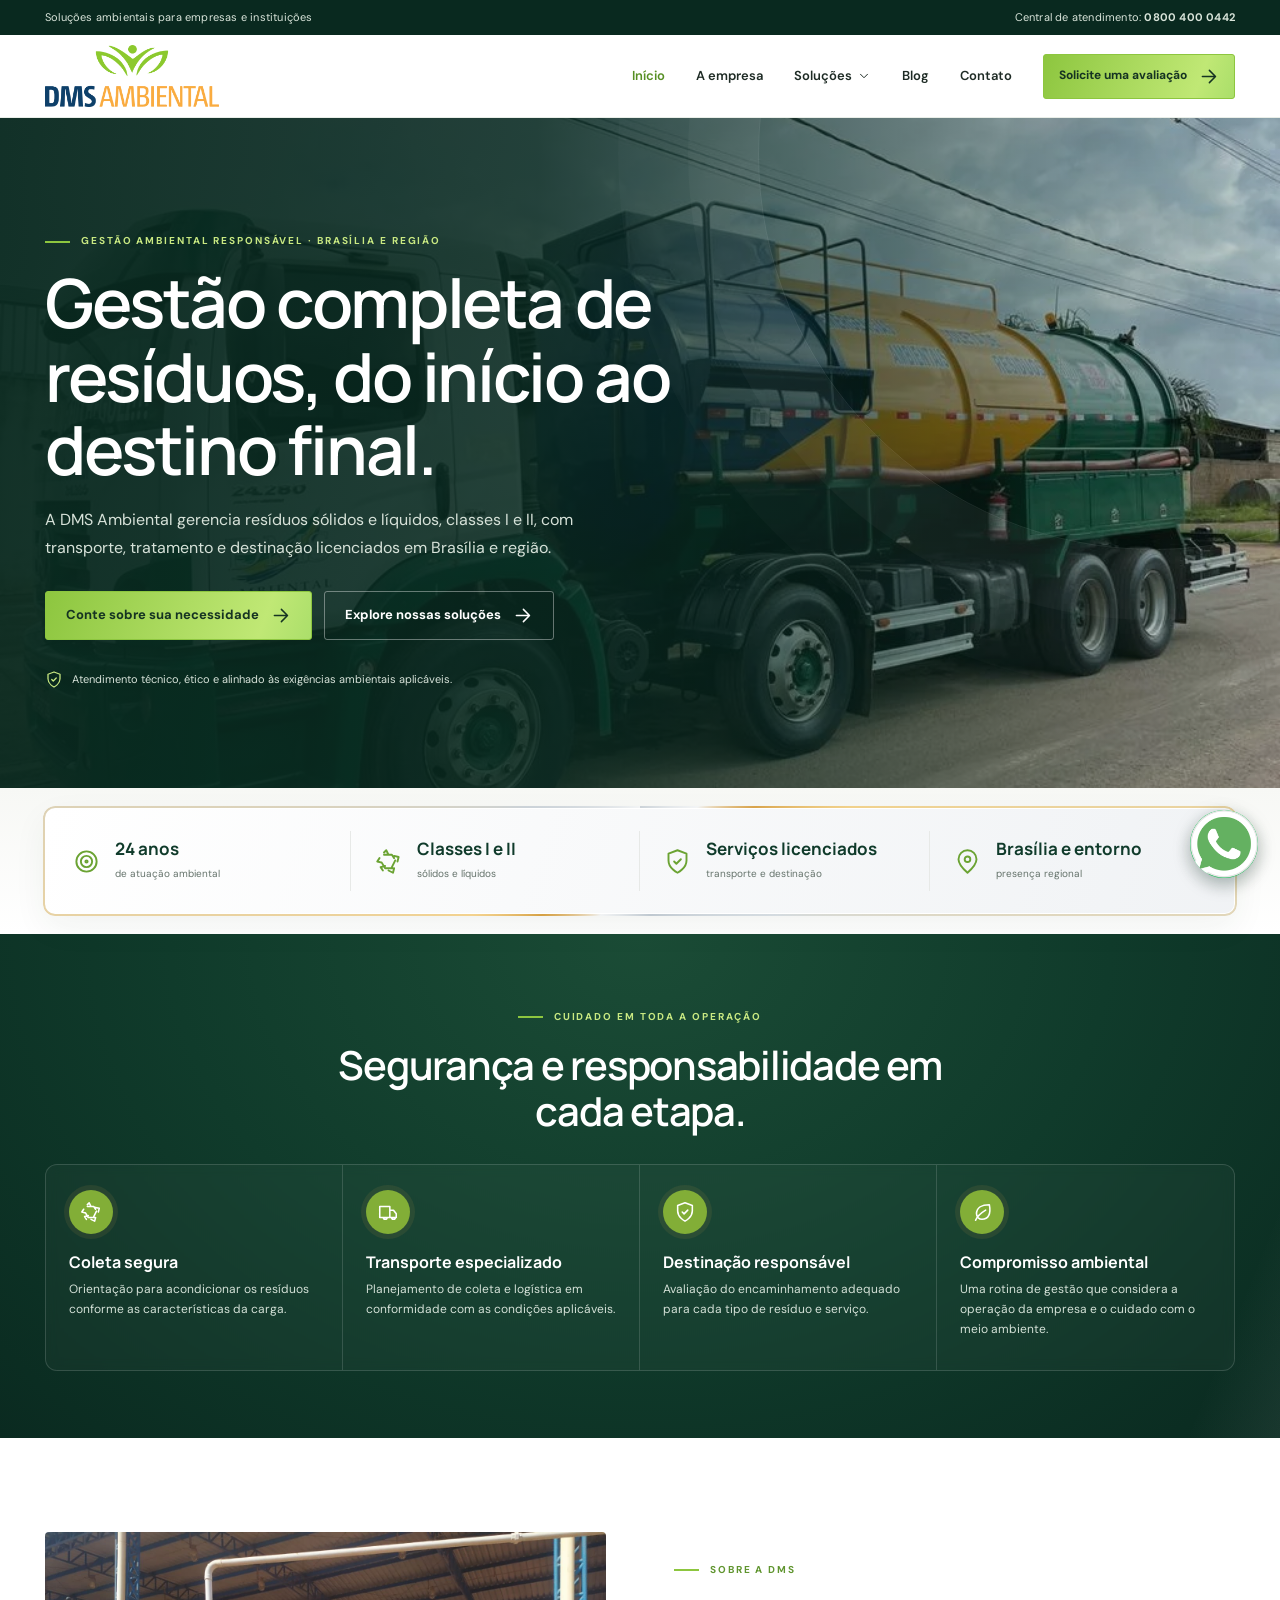
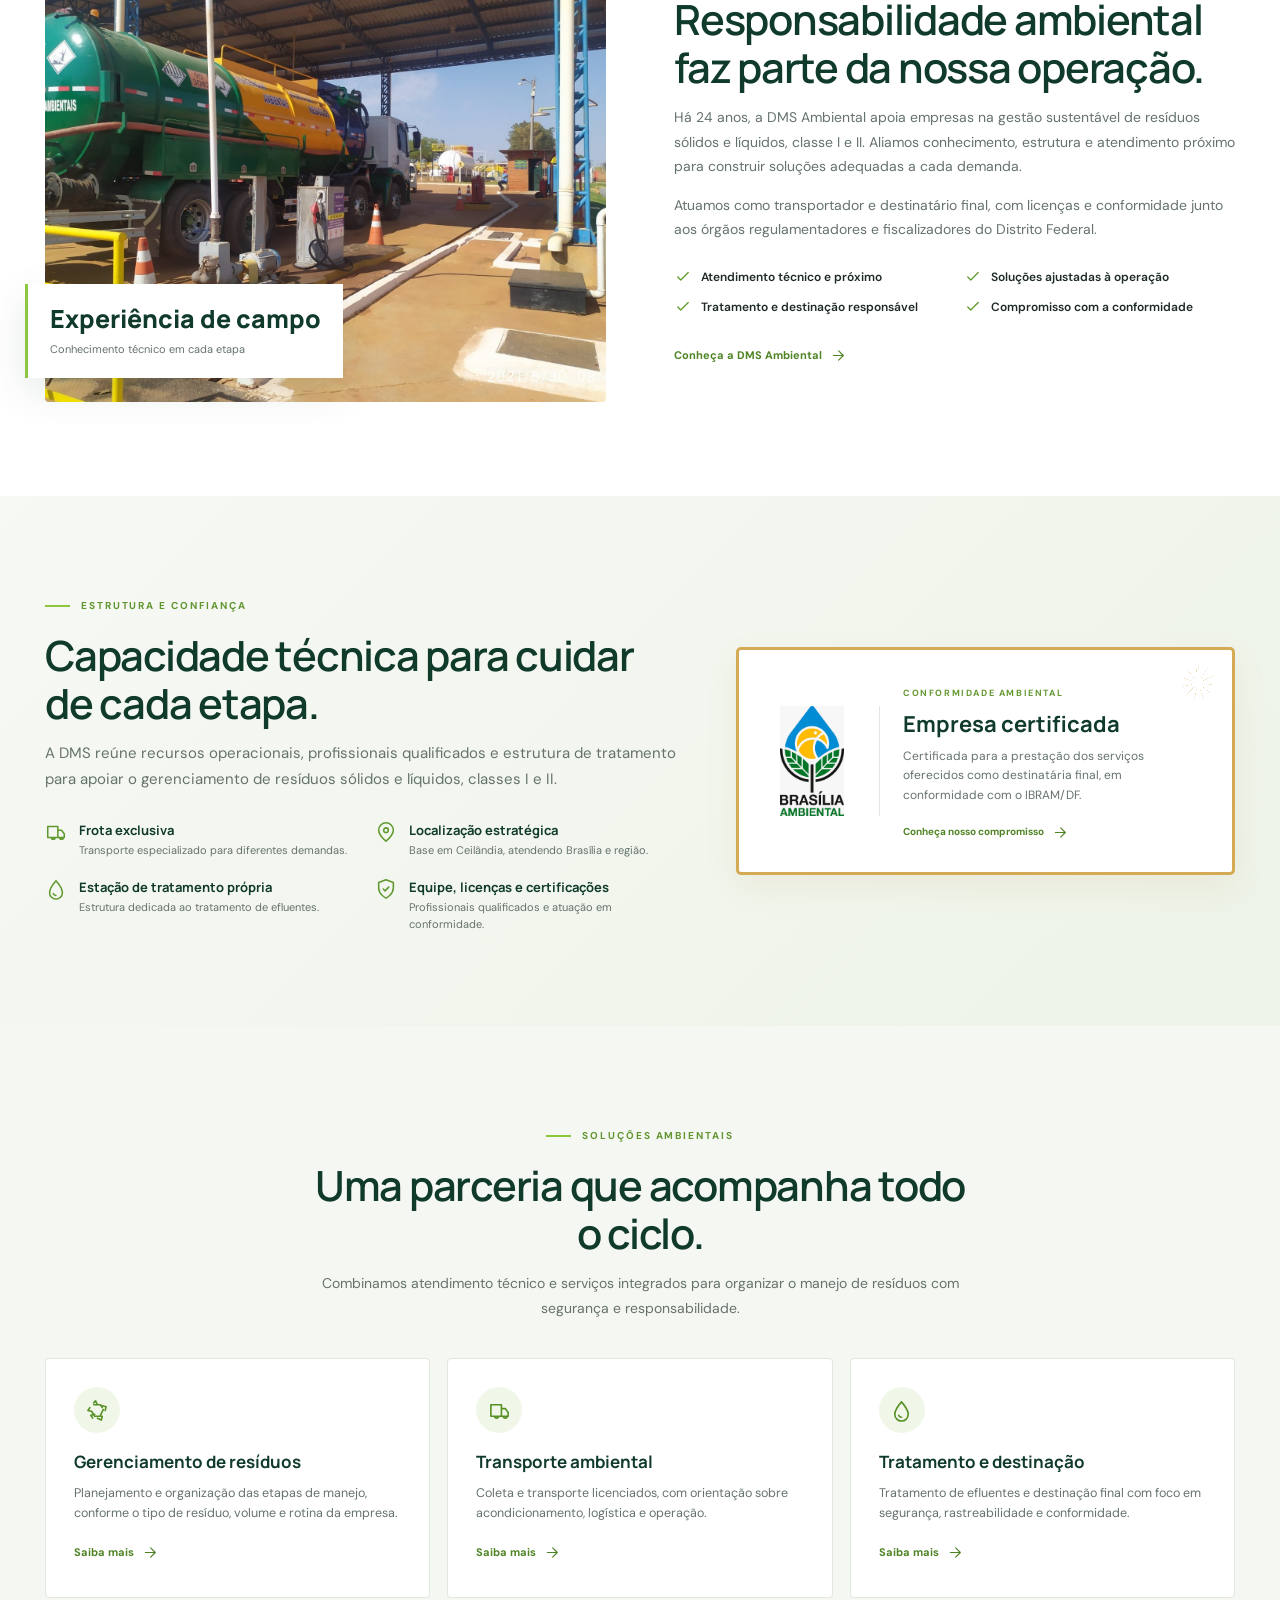
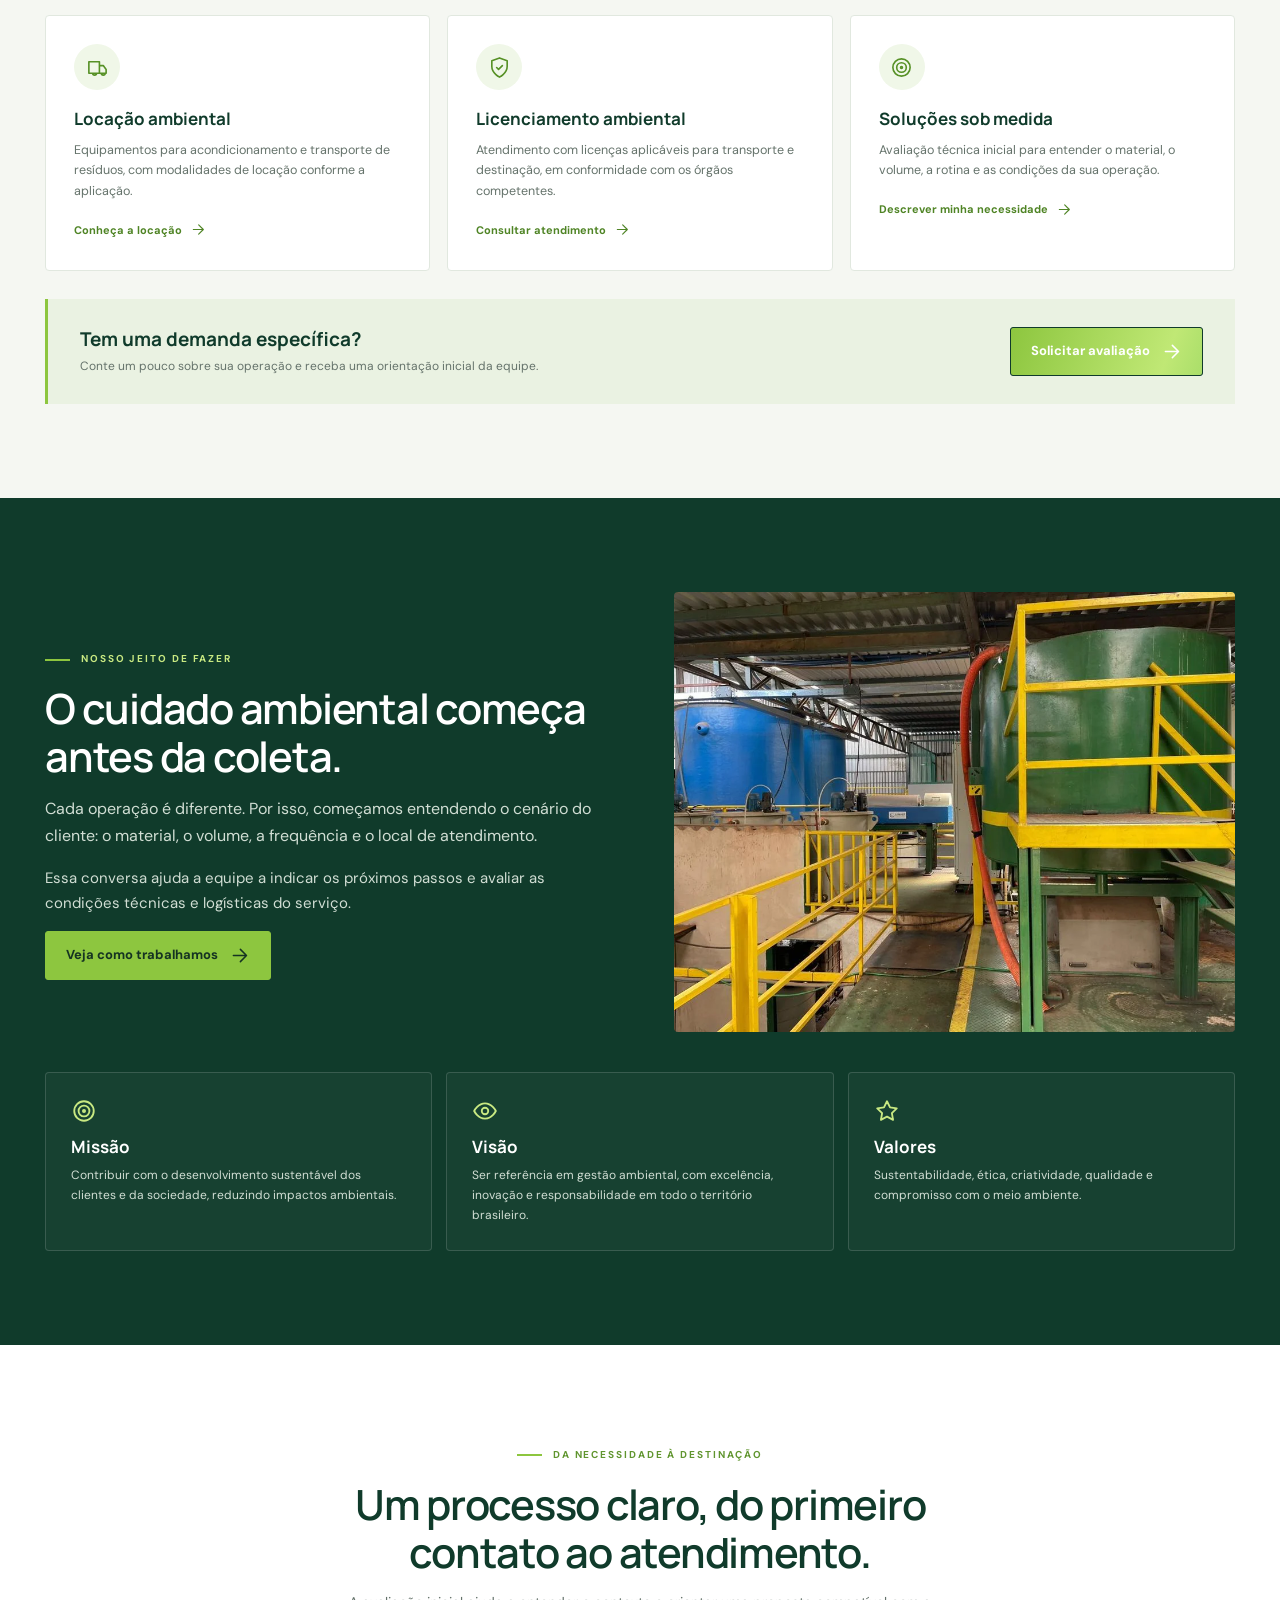
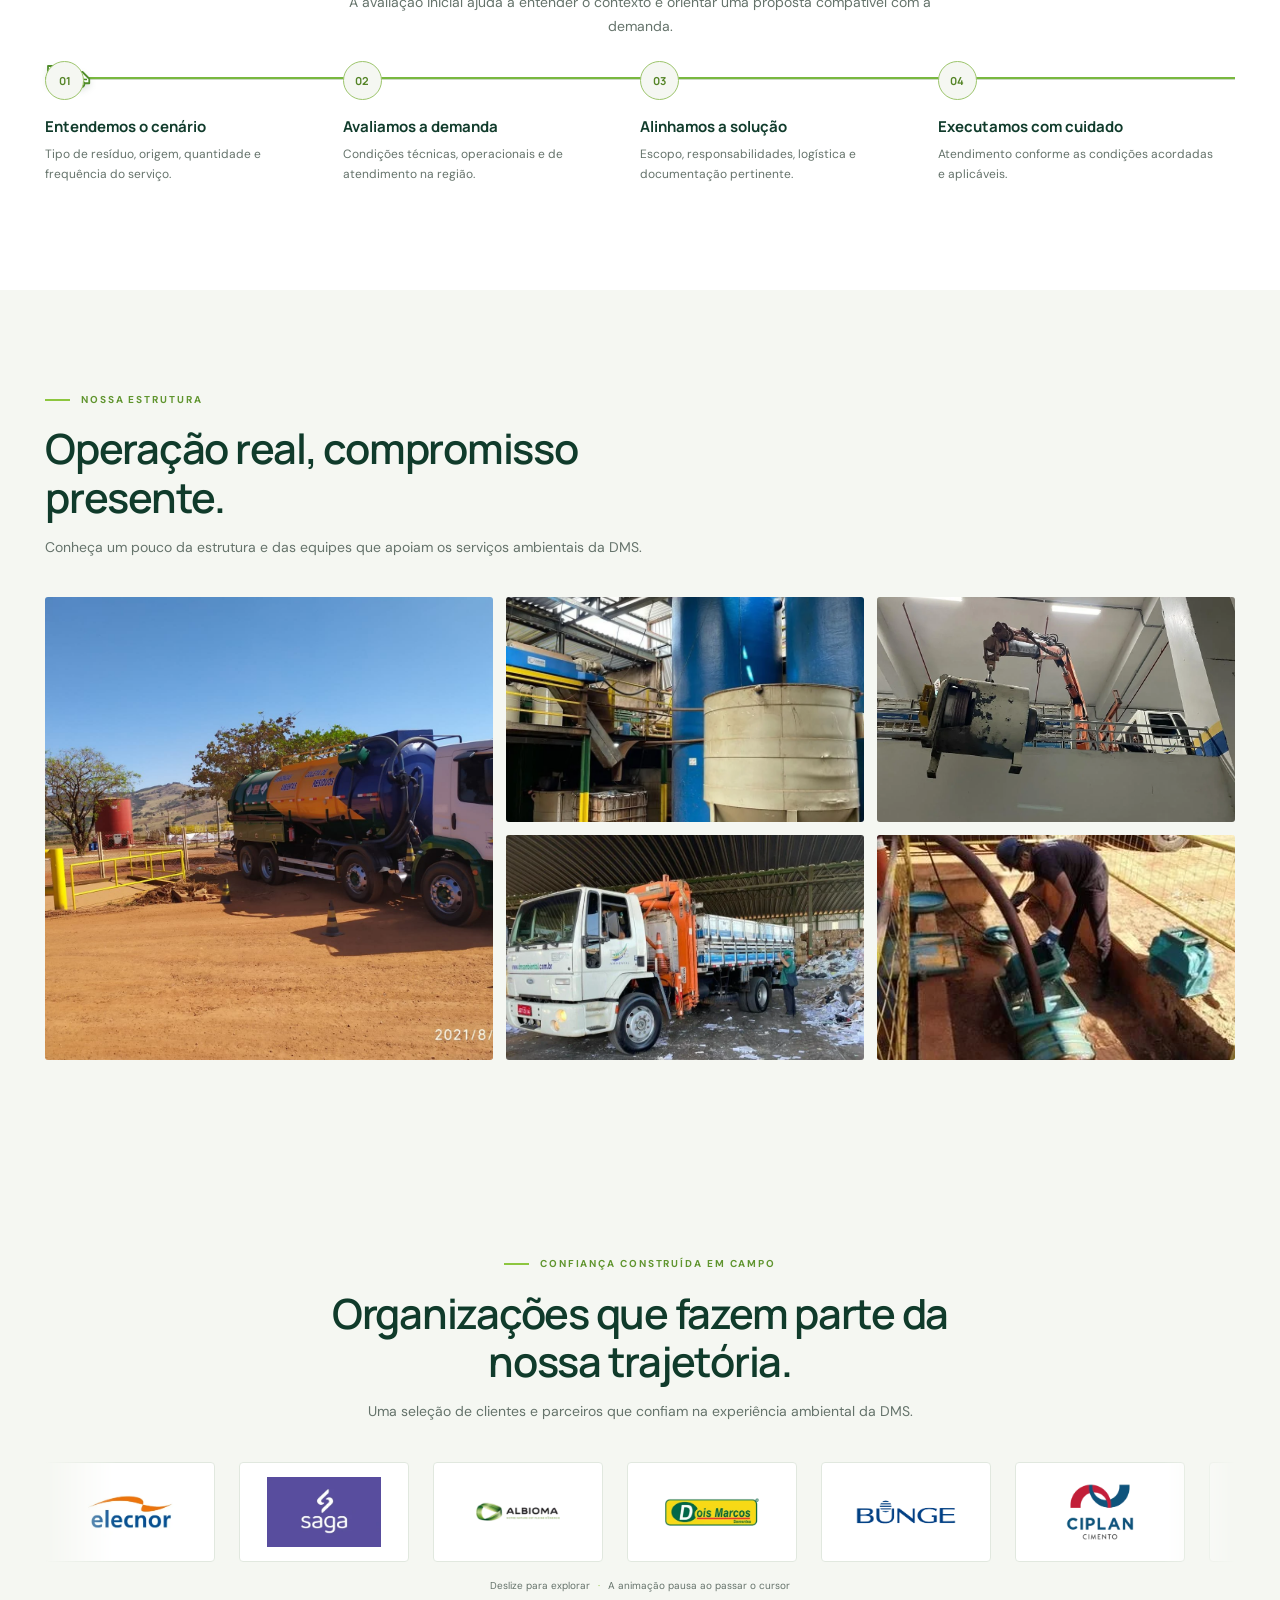
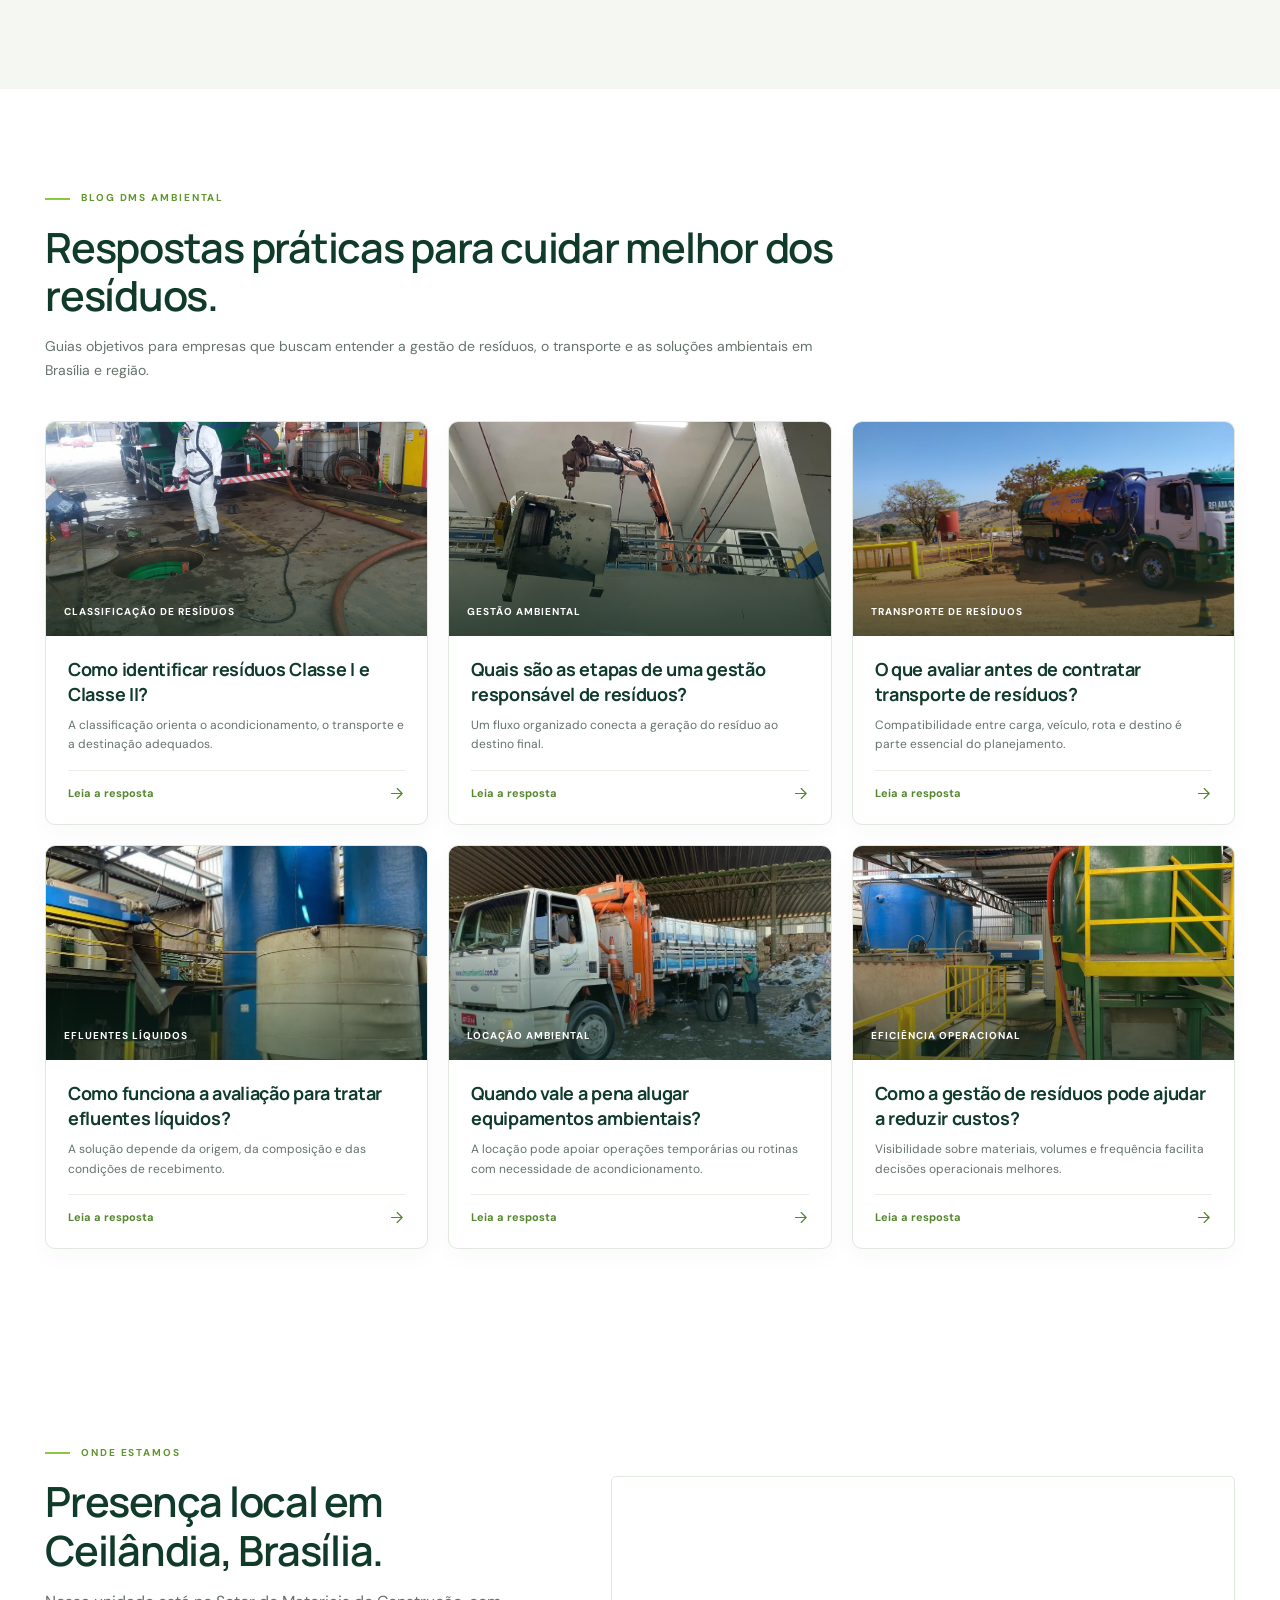
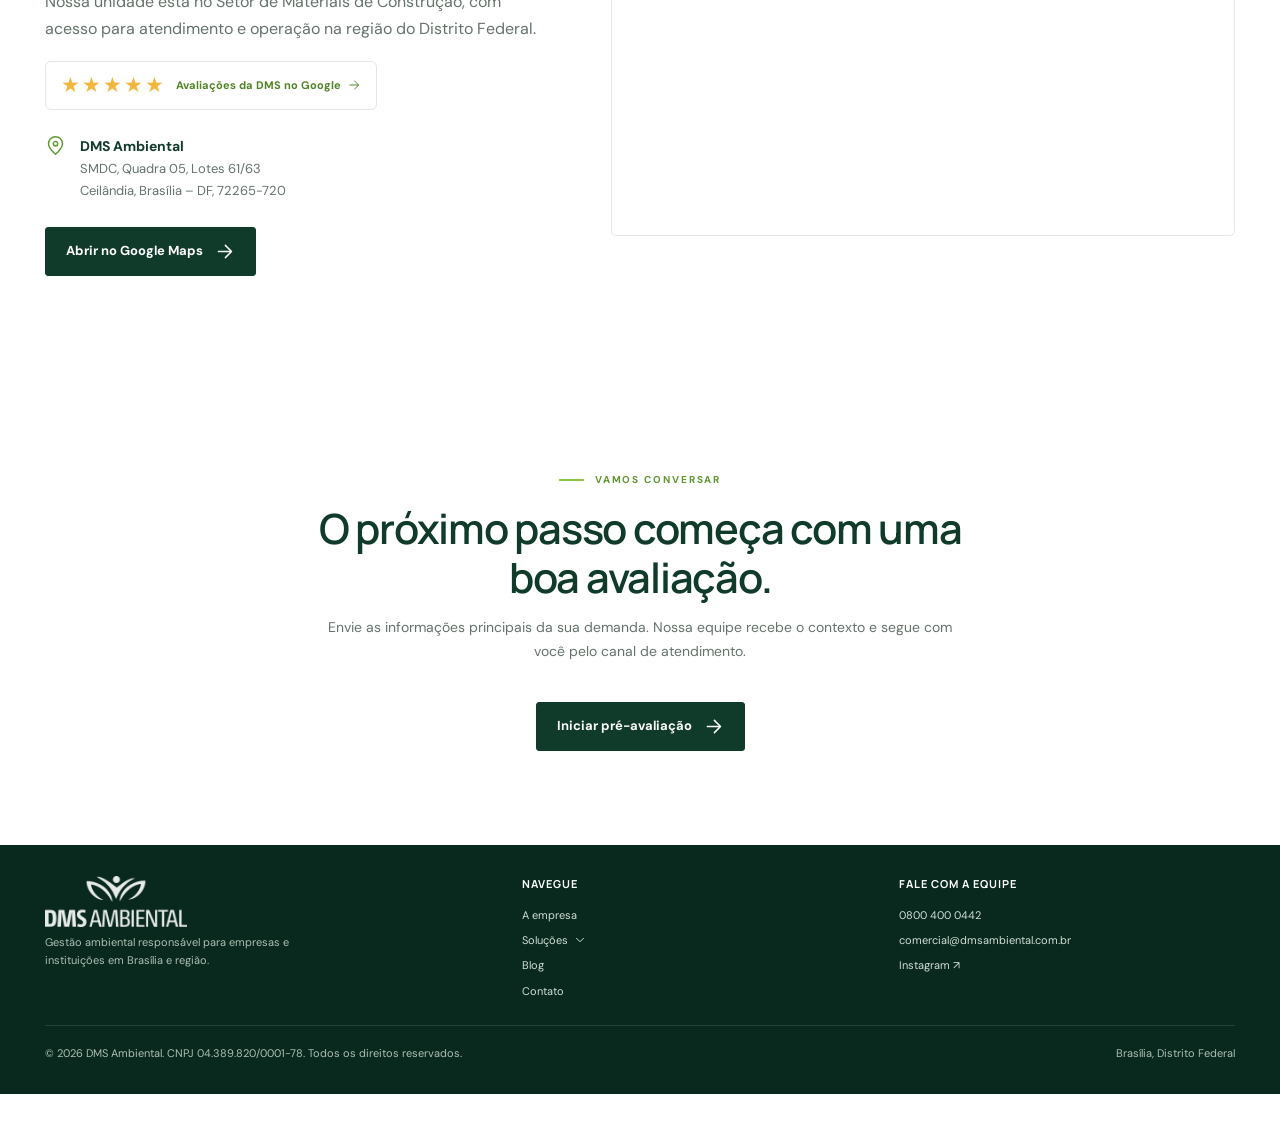
==== index.html @ 8c2f9903 "Initial commit" ====
<!doctype html><html lang="pt-BR"><head><meta charset="utf-8"><meta name="viewport" content="width=device-width, initial-scale=1"><meta name="theme-color" content="#103b2b"><meta name="description" content="Soluções licenciadas para gerenciamento, transporte, tratamento e destinação de resíduos em Brasília e região. Há 24 anos cuidando do futuro."><title>DMS Ambiental | Gestão de resíduos com responsabilidade</title><link rel="stylesheet" href="styles.css"></head><body>
<svg xmlns="http://www.w3.org/2000/svg" style="position:absolute;width:0;height:0;overflow:hidden"><symbol id="i-menu" viewBox="0 0 24 24"><path d="M4 7h16M4 12h16M4 17h16"/></symbol><symbol id="i-close" viewBox="0 0 24 24"><path d="m6 6 12 12M18 6 6 18"/></symbol><symbol id="i-arrow" viewBox="0 0 24 24"><path d="M5 12h14M13 5l7 7-7 7"/></symbol><symbol id="i-check" viewBox="0 0 24 24"><path d="m5 12 4 4L19 6"/></symbol><symbol id="i-leaf" viewBox="0 0 24 24"><path d="M20 4c-8 0-14 3-14 10a6 6 0 0 0 6 6c7 0 10-6 8-16ZM5 21c2-5 6-8 11-11"/></symbol><symbol id="i-recycle" viewBox="0 0 24 24"><path d="m8 4 2-2 2 4M4 9l-2 3 4 1M17 7l4 1-1 4M7 20l-2-3 4-1M17 18l-1 4-4-2M8 6h7l2 3M6 13l3 5h7M18 11l-3 6"/></symbol><symbol id="i-truck" viewBox="0 0 24 24"><path d="M3 6h11v12H3zM14 10h4l3 4v4h-7M7 18a2 2 0 1 0 4 0M16 18a2 2 0 1 0 4 0"/></symbol><symbol id="i-drop" viewBox="0 0 24 24"><path d="M12 3s7 8 7 13a7 7 0 0 1-14 0c0-5 7-13 7-13Z"/><path d="M9 17a3 3 0 0 0 3 2"/></symbol><symbol id="i-shield" viewBox="0 0 24 24"><path d="M12 22s8-4 8-11V5l-8-3-8 3v6c0 7 8 11 8 11Z"/><path d="m9 12 2 2 4-4"/></symbol><symbol id="i-target" viewBox="0 0 24 24"><circle cx="12" cy="12" r="9"/><circle cx="12" cy="12" r="5"/><circle cx="12" cy="12" r="1"/></symbol><symbol id="i-eye" viewBox="0 0 24 24"><path d="M2 12s3.5-7 10-7 10 7 10 7-3.5 7-10 7-10-7-10-7Z"/><circle cx="12" cy="12" r="3"/></symbol><symbol id="i-star" viewBox="0 0 24 24"><path d="m12 3 2.8 5.7 6.2.9-4.5 4.4 1.1 6.2-5.6-3-5.6 3 1.1-6.2L3 9.6l6.2-.9L12 3Z"/></symbol><symbol id="i-mail" viewBox="0 0 24 24"><rect x="3" y="5" width="18" height="14" rx="2"/><path d="m3 7 9 6 9-6"/></symbol><symbol id="i-phone" viewBox="0 0 24 24"><path d="M5 3h4l2 5-3 2a16 16 0 0 0 6 6l2-3 5 2v4c0 1-1 2-2 2C10 20 4 14 3 5c0-1 1-2 2-2Z"/></symbol><symbol id="i-pin" viewBox="0 0 24 24"><path d="M20 10c0 5-8 12-8 12S4 15 4 10a8 8 0 1 1 16 0Z"/><circle cx="12" cy="10" r="2.5"/></symbol><symbol id="i-whatsapp" viewBox="0 0 24 24"><path d="M20.52 3.48A11.85 11.85 0 0 0 12.08 0C5.53 0 .2 5.32.2 11.87c0 2.09.55 4.13 1.6 5.93L.1 24l6.36-1.67a11.9 11.9 0 0 0 5.61 1.42h.01c6.55 0 11.88-5.33 11.88-11.88 0-3.17-1.24-6.15-3.44-8.39ZM12.08 21.7h-.01a9.85 9.85 0 0 1-5.02-1.37l-.36-.21-3.77.99 1.01-3.67-.23-.38a9.86 9.86 0 0 1-1.51-5.19c0-5.45 4.44-9.88 9.9-9.88 2.64 0 5.12 1.03 6.99 2.9a9.82 9.82 0 0 1 2.9 7c0 5.45-4.44 9.89-9.9 9.89Zm5.42-7.4c-.3-.15-1.77-.87-2.05-.97-.27-.1-.47-.15-.67.15-.2.3-.77.97-.94 1.17-.17.2-.35.22-.65.07-.3-.15-1.26-.46-2.4-1.47-.89-.8-1.49-1.78-1.66-2.08-.17-.3-.02-.46.13-.61.13-.13.3-.35.45-.52.15-.17.2-.3.3-.5.1-.2.05-.37-.02-.52-.08-.15-.67-1.62-.92-2.22-.24-.58-.49-.5-.67-.51h-.57c-.2 0-.52.07-.79.37-.27.3-1.04 1.02-1.04 2.49s1.07 2.89 1.22 3.09c.15.2 2.1 3.2 5.08 4.49.71.31 1.26.5 1.69.64.71.23 1.36.2 1.87.12.57-.08 1.77-.72 2.02-1.42.25-.7.25-1.3.17-1.42-.07-.12-.27-.2-.57-.35Z"/></symbol></svg>
<div class="topbar"><div class="container topline"><span>Soluções ambientais para empresas e instituições</span><a href="tel:08004000442">Central de atendimento: <strong>0800 400 0442</strong></a></div></div><header class="header"><nav class="container nav" aria-label="Navegação principal"><a class="brand" href="index.html"><img src="assets/logo-dms.webp" alt="DMS Ambiental"></a><button class="menu-toggle" aria-label="Abrir menu" aria-expanded="false"><svg class="icon"><use href="#i-menu"/></svg></button><div class="navlinks"><a class="active" href="index.html">Início</a><a href="empresa.html">A empresa</a><div class="nav-dropdown"><a class="nav-drop-trigger" href="solucoes.html" aria-haspopup="true">Soluções <svg class="icon" viewBox="0 0 24 24"><path d="m6 9 6 6 6-6"/></svg></a><div class="nav-dropdown-menu"><a href="solucoes.html">Todas as soluções</a><a href="gestao-destinacao.html">Gestão e destinação</a><a href="transporte-residuos.html">Transporte de resíduos</a><a href="locacao-ambiental.html">Locação ambiental</a></div></div><a href="index.html#conteudos">Blog</a><a href="contato.html">Contato</a><a class="nav-cta" href="#qualify-start" data-qualify>Solicite uma avaliação <svg class="icon"><use href="#i-arrow"/></svg></a></div></nav></header>
<main><section class="hero"><div class="container"><div class="hero-copy"><span class="eyebrow light">Gestão ambiental responsável · Brasília e região</span><h1>Gestão completa de resíduos, do início ao destino final.</h1><p class="lead">A DMS Ambiental gerencia resíduos sólidos e líquidos, classes I e II, com transporte, tratamento e destinação licenciados em Brasília e região.</p><div class="hero-actions"><a class="button" href="#qualify-start" data-qualify>Conte sobre sua necessidade <svg class="icon"><use href="#i-arrow"/></svg></a><a class="button outline" href="solucoes.html">Explore nossas soluções <svg class="icon"><use href="#i-arrow"/></svg></a></div><div class="hero-note"><svg class="icon"><use href="#i-shield"/></svg> Atendimento técnico, ético e alinhado às exigências ambientais aplicáveis.</div></div></div></section>
<div class="proof-strip"><div class="container proof-grid"><div class="proof"><svg class="icon"><use href="#i-target"/></svg><div><b>24 anos</b><small>de atuação ambiental</small></div></div><div class="proof"><svg class="icon"><use href="#i-recycle"/></svg><div><b>Classes I e II</b><small>sólidos e líquidos</small></div></div><div class="proof"><svg class="icon"><use href="#i-shield"/></svg><div><b>Serviços licenciados</b><small>transporte e destinação</small></div></div><div class="proof"><svg class="icon"><use href="#i-pin"/></svg><div><b>Brasília e entorno</b><small>presença regional</small></div></div></div></div>
<section class="promise-section"><div class="container"><div class="promise-heading"><span class="eyebrow light">Cuidado em toda a operação</span><h2>Segurança e responsabilidade em cada etapa.</h2></div><div class="promise-grid"><article class="promise-card"><div class="promise-icon"><svg class="icon"><use href="#i-recycle"/></svg></div><h3>Coleta segura</h3><p>Orientação para acondicionar os resíduos conforme as características da carga.</p></article><article class="promise-card"><div class="promise-icon"><svg class="icon"><use href="#i-truck"/></svg></div><h3>Transporte especializado</h3><p>Planejamento de coleta e logística em conformidade com as condições aplicáveis.</p></article><article class="promise-card"><div class="promise-icon"><svg class="icon"><use href="#i-shield"/></svg></div><h3>Destinação responsável</h3><p>Avaliação do encaminhamento adequado para cada tipo de resíduo e serviço.</p></article><article class="promise-card"><div class="promise-icon"><svg class="icon"><use href="#i-leaf"/></svg></div><h3>Compromisso ambiental</h3><p>Uma rotina de gestão que considera a operação da empresa e o cuidado com o meio ambiente.</p></article></div></div></section>
<section class="section"><div class="container split"><div class="photo-frame"><img src="assets/WhatsApp-Image-2024-06-03-at-16.11.09.jpeg" alt="Veículo e operação de transporte ambiental da DMS" loading="lazy"><div class="photo-caption"><b>Experiência de campo</b><span>Conhecimento técnico em cada etapa</span></div></div><div class="copy"><span class="eyebrow">Sobre a DMS</span><h2>Responsabilidade ambiental faz parte da nossa operação.</h2><p>Há 24 anos, a DMS Ambiental apoia empresas na gestão sustentável de resíduos sólidos e líquidos, classe I e II. Aliamos conhecimento, estrutura e atendimento próximo para construir soluções adequadas a cada demanda.</p><p>Atuamos como transportador e destinatário final, com licenças e conformidade junto aos órgãos regulamentadores e fiscalizadores do Distrito Federal.</p><ul class="checklist"><li><svg class="icon"><use href="#i-check"/></svg> Atendimento técnico e próximo</li><li><svg class="icon"><use href="#i-check"/></svg> Soluções ajustadas à operação</li><li><svg class="icon"><use href="#i-check"/></svg> Tratamento e destinação responsável</li><li><svg class="icon"><use href="#i-check"/></svg> Compromisso com a conformidade</li></ul><p style="margin-top:25px"><a class="arrow-link" href="empresa.html">Conheça a DMS Ambiental <svg class="icon"><use href="#i-arrow"/></svg></a></p></div></div></section>
<section class="section credentials"><div class="container credential-grid"><div class="credential-copy"><span class="eyebrow">Estrutura e confiança</span><h2>Capacidade técnica para cuidar de cada etapa.</h2><p class="lead">A DMS reúne recursos operacionais, profissionais qualificados e estrutura de tratamento para apoiar o gerenciamento de resíduos sólidos e líquidos, classes I e II.</p><div class="credential-points"><div><svg class="icon"><use href="#i-truck"/></svg><span><b>Frota exclusiva</b><small>Transporte especializado para diferentes demandas.</small></span></div><div><svg class="icon"><use href="#i-pin"/></svg><span><b>Localização estratégica</b><small>Base em Ceilândia, atendendo Brasília e região.</small></span></div><div><svg class="icon"><use href="#i-drop"/></svg><span><b>Estação de tratamento própria</b><small>Estrutura dedicada ao tratamento de efluentes.</small></span></div><div><svg class="icon"><use href="#i-shield"/></svg><span><b>Equipe, licenças e certificações</b><small>Profissionais qualificados e atuação em conformidade.</small></span></div></div></div><aside class="cert-card"><div class="cert-mark"><img src="assets/logo-brasilia-ambiental.jpeg" alt="Brasília Ambiental – IBRAM/DF"></div><div><span class="cert-kicker">Conformidade ambiental</span><h3>Empresa certificada</h3><p>Certificada para a prestação dos serviços oferecidos como destinatária final, em conformidade com o IBRAM/DF.</p><a href="empresa.html#certificacao" class="arrow-link">Conheça nosso compromisso <svg class="icon"><use href="#i-arrow"/></svg></a></div></aside></div></section>
<section class="section soft"><div class="container"><div class="section-heading center"><span class="eyebrow">Soluções ambientais</span><h2>Uma parceria que acompanha todo o ciclo.</h2><p>Combinamos atendimento técnico e serviços integrados para organizar o manejo de resíduos com segurança e responsabilidade.</p></div><div class="grid-3"><article class="solution-card"><div class="icon-box"><svg class="icon"><use href="#i-recycle"/></svg></div><h3>Gerenciamento de resíduos</h3><p>Planejamento e organização das etapas de manejo, conforme o tipo de resíduo, volume e rotina da empresa.</p><a class="arrow-link" href="gestao-destinacao.html">Saiba mais <svg class="icon"><use href="#i-arrow"/></svg></a></article><article class="solution-card"><div class="icon-box"><svg class="icon"><use href="#i-truck"/></svg></div><h3>Transporte ambiental</h3><p>Coleta e transporte licenciados, com orientação sobre acondicionamento, logística e operação.</p><a class="arrow-link" href="transporte-residuos.html">Saiba mais <svg class="icon"><use href="#i-arrow"/></svg></a></article><article class="solution-card"><div class="icon-box"><svg class="icon"><use href="#i-drop"/></svg></div><h3>Tratamento e destinação</h3><p>Tratamento de efluentes e destinação final com foco em segurança, rastreabilidade e conformidade.</p><a class="arrow-link" href="solucoes.html#tratamento">Saiba mais <svg class="icon"><use href="#i-arrow"/></svg></a></article><article class="solution-card"><div class="icon-box"><svg class="icon"><use href="#i-truck"/></svg></div><h3>Locação ambiental</h3><p>Equipamentos para acondicionamento e transporte de resíduos, com modalidades de locação conforme a aplicação.</p><a class="arrow-link" href="locacao-ambiental.html">Conheça a locação <svg class="icon"><use href="#i-arrow"/></svg></a></article><article class="solution-card"><div class="icon-box"><svg class="icon"><use href="#i-shield"/></svg></div><h3>Licenciamento ambiental</h3><p>Atendimento com licenças aplicáveis para transporte e destinação, em conformidade com os órgãos competentes.</p><a class="arrow-link" href="#" data-qualify>Consultar atendimento <svg class="icon"><use href="#i-arrow"/></svg></a></article><article class="solution-card"><div class="icon-box"><svg class="icon"><use href="#i-target"/></svg></div><h3>Soluções sob medida</h3><p>Avaliação técnica inicial para entender o material, o volume, a rotina e as condições da sua operação.</p><a class="arrow-link" href="#" data-qualify>Descrever minha necessidade <svg class="icon"><use href="#i-arrow"/></svg></a></article></div><div class="callout"><div><h3>Tem uma demanda específica?</h3><p>Conte um pouco sobre sua operação e receba uma orientação inicial da equipe.</p></div><a class="button dark" href="#qualify-start" data-qualify>Solicitar avaliação <svg class="icon"><use href="#i-arrow"/></svg></a></div></div></section>
<section class="section dark"><div class="container"><div class="split"><div><span class="eyebrow light">Nosso jeito de fazer</span><h2>O cuidado ambiental começa antes da coleta.</h2><p class="lead">Cada operação é diferente. Por isso, começamos entendendo o cenário do cliente: o material, o volume, a frequência e o local de atendimento.</p><p>Essa conversa ajuda a equipe a indicar os próximos passos e avaliar as condições técnicas e logísticas do serviço.</p><a href="solucoes.html" class="button">Veja como trabalhamos <svg class="icon"><use href="#i-arrow"/></svg></a></div><img class="feature-photo" src="assets/2-2.webp" alt="Estrutura interna de operação ambiental" loading="lazy"></div><div class="values"><article class="value"><svg class="icon"><use href="#i-target"/></svg><h3>Missão</h3><p>Contribuir com o desenvolvimento sustentável dos clientes e da sociedade, reduzindo impactos ambientais.</p></article><article class="value"><svg class="icon"><use href="#i-eye"/></svg><h3>Visão</h3><p>Ser referência em gestão ambiental, com excelência, inovação e responsabilidade em todo o território brasileiro.</p></article><article class="value"><svg class="icon"><use href="#i-star"/></svg><h3>Valores</h3><p>Sustentabilidade, ética, criatividade, qualidade e compromisso com o meio ambiente.</p></article></div></div></section>
<section class="section"><div class="container"><div class="section-heading center"><span class="eyebrow">Da necessidade à destinação</span><h2>Um processo claro, do primeiro contato ao atendimento.</h2><p>A avaliação inicial ajuda a entender o contexto e orientar uma proposta compatível com a demanda.</p></div><div class="process process-animated"><svg class="process-truck" viewBox="0 0 64 40" aria-hidden="true"><path d="M4 8h34v23H4zM38 16h12l9 9v6H38z" fill="#fff" stroke="currentColor" stroke-width="2.4" stroke-linejoin="round"/><path d="M44 18v8h12M9 13h23v12H9z" fill="#dff0d1" stroke="currentColor" stroke-width="1.8"/><circle cx="17" cy="32" r="4.5" fill="#fff" stroke="currentColor" stroke-width="2.4"/><circle cx="48" cy="32" r="4.5" fill="#fff" stroke="currentColor" stroke-width="2.4"/><path d="M16 17h8M16 21h12" stroke="currentColor" stroke-width="1.5" stroke-linecap="round"/></svg><article class="process-step"><h3>Entendemos o cenário</h3><p>Tipo de resíduo, origem, quantidade e frequência do serviço.</p></article><article class="process-step"><h3>Avaliamos a demanda</h3><p>Condições técnicas, operacionais e de atendimento na região.</p></article><article class="process-step"><h3>Alinhamos a solução</h3><p>Escopo, responsabilidades, logística e documentação pertinente.</p></article><article class="process-step"><h3>Executamos com cuidado</h3><p>Atendimento conforme as condições acordadas e aplicáveis.</p></article></div></div></section>
<section class="section soft"><div class="container"><div class="section-heading"><span class="eyebrow">Nossa estrutura</span><h2>Operação real, compromisso presente.</h2><p>Conheça um pouco da estrutura e das equipes que apoiam os serviços ambientais da DMS.</p></div><div class="gallery"><img src="assets/WhatsApp-Image-2024-06-03-at-16.11.05-2.jpeg" alt="Veículo de serviço ambiental em operação" loading="lazy"><img src="assets/galeria-1-1.webp" alt="Equipamento de apoio ao tratamento" loading="lazy"><img src="assets/3-2.webp" alt="Equipamentos em unidade de operação" loading="lazy"><img src="assets/4-1.webp" alt="Veículo de transporte ambiental" loading="lazy"><img src="assets/5.webp" alt="Equipe em atividade operacional" loading="lazy"></div></div></section>
<section class="section soft clients"><div class="container"><div class="section-heading center"><span class="eyebrow">Confiança construída em campo</span><h2>Organizações que fazem parte da nossa trajetória.</h2><p>Uma seleção de clientes e parceiros que confiam na experiência ambiental da DMS.</p></div><div class="client-window" aria-label="Clientes e parceiros da DMS Ambiental"><div class="client-track"><div class="client-set"><img src="assets/1-2-300x185-1.webp" alt="Elecnor"><img src="assets/2-1-300x185-1.webp" alt="Saga"><img src="assets/3-300x185-1.webp" alt="Albioma"><img src="assets/4-2-300x185-1.webp" alt="Dois Marcos"><img src="assets/5-300x185-1.webp" alt="Bunge"><img src="assets/6-300x185-1.webp" alt="Ciplan"><img src="assets/7-300x185-1.webp" alt="Jalles"><img src="assets/8-300x185-1.webp" alt="Saint-Gobain"></div><div class="client-set" aria-hidden="true"><img src="assets/1-2-300x185-1.webp" alt=""><img src="assets/2-1-300x185-1.webp" alt=""><img src="assets/3-300x185-1.webp" alt=""><img src="assets/4-2-300x185-1.webp" alt=""><img src="assets/5-300x185-1.webp" alt=""><img src="assets/6-300x185-1.webp" alt=""><img src="assets/7-300x185-1.webp" alt=""><img src="assets/8-300x185-1.webp" alt=""></div></div></div><div class="client-caption">Deslize para explorar <span>·</span> A animação pausa ao passar o cursor</div></div></section>
<section class="section blog-section" id="conteudos"><div class="container"><div class="section-heading"><span class="eyebrow">Blog DMS Ambiental</span><h2>Respostas práticas para cuidar melhor dos resíduos.</h2><p>Guias objetivos para empresas que buscam entender a gestão de resíduos, o transporte e as soluções ambientais em Brasília e região.</p></div><div class="blog-grid">
<article class="blog-card"><div class="blog-cover"><img src="assets/WhatsApp-Image-2024-06-03-at-16.11.06.jpeg" alt="Operação de gerenciamento de resíduos da DMS Ambiental" loading="lazy"><span>Classificação de resíduos</span></div><div class="blog-body"><h3>Como identificar resíduos Classe I e Classe II?</h3><p class="blog-deck">A classificação orienta o acondicionamento, o transporte e a destinação adequados.</p><details class="blog-expand"><summary>Leia a resposta <svg class="icon"><use href="#i-arrow"/></svg></summary><div class="blog-copy"><p>A identificação começa pela origem e pelo processo que gerou o resíduo. A aparência, sozinha, não é suficiente para determinar a classificação: composição e características técnicas também precisam ser consideradas conforme as normas aplicáveis.</p><p>Reúna informações como atividade geradora, composição conhecida, volume e frequência. Fichas técnicas e dados de segurança do material, quando disponíveis, ajudam a avaliação. Em caso de dúvida, solicite orientação técnica antes de misturar, armazenar ou encaminhar o material.</p><p>A DMS Ambiental atende demandas de resíduos sólidos e líquidos, classes I e II, e pode avaliar as informações iniciais para orientar os próximos passos em Brasília e região.</p></div></details></div></article>
<article class="blog-card"><div class="blog-cover"><img src="assets/3-2.webp" alt="Estrutura de apoio à gestão ambiental" loading="lazy"><span>Gestão ambiental</span></div><div class="blog-body"><h3>Quais são as etapas de uma gestão responsável de resíduos?</h3><p class="blog-deck">Um fluxo organizado conecta a geração do resíduo ao destino final.</p><details class="blog-expand"><summary>Leia a resposta <svg class="icon"><use href="#i-arrow"/></svg></summary><div class="blog-copy"><p>Uma gestão responsável começa com o levantamento dos resíduos gerados: tipo, origem, quantidade e frequência. Depois, a empresa organiza a segregação e o acondicionamento, define como será a coleta e seleciona tratamento ou destinação compatíveis com as características do material.</p><p>As responsabilidades, os documentos e os registros devem acompanhar cada etapa conforme o serviço e as exigências aplicáveis. Separar os materiais na origem e planejar as coletas ajuda a tornar a rotina mais previsível e reduz retrabalho.</p><p>A DMS apoia empresas do Distrito Federal no planejamento do manejo e integra coleta, transporte, tratamento e destinação, de acordo com a avaliação técnica da demanda.</p></div></details></div></article>
<article class="blog-card"><div class="blog-cover"><img src="assets/WhatsApp-Image-2024-06-03-at-16.11.05-2.jpeg" alt="Veículo da frota de transporte ambiental" loading="lazy"><span>Transporte de resíduos</span></div><div class="blog-body"><h3>O que avaliar antes de contratar transporte de resíduos?</h3><p class="blog-deck">Compatibilidade entre carga, veículo, rota e destino é parte essencial do planejamento.</p><details class="blog-expand"><summary>Leia a resposta <svg class="icon"><use href="#i-arrow"/></svg></summary><div class="blog-copy"><p>Antes da coleta, confirme a origem, o tipo e o volume do resíduo, as condições de acesso ao local e como o material está acondicionado. Essas informações ajudam a definir a logística, o veículo adequado e as condições operacionais do atendimento.</p><p>Também pergunte sobre as licenças aplicáveis ao transporte e ao destino indicado, quais registros serão fornecidos e quem será o responsável em cada etapa. A documentação necessária pode variar conforme as características do resíduo, a operação e as regras vigentes.</p><p>A DMS Ambiental informa ser licenciada para atuar como transportadora e destinatária final, observando os órgãos regulamentadores e fiscalizadores do Distrito Federal. A equipe avalia cada solicitação antes de alinhar o serviço.</p></div></details></div></article>
<article class="blog-card"><div class="blog-cover"><img src="assets/galeria-1-1.webp" alt="Equipamento utilizado em operação de tratamento ambiental" loading="lazy"><span>Efluentes líquidos</span></div><div class="blog-body"><h3>Como funciona a avaliação para tratar efluentes líquidos?</h3><p class="blog-deck">A solução depende da origem, da composição e das condições de recebimento.</p><details class="blog-expand"><summary>Leia a resposta <svg class="icon"><use href="#i-arrow"/></svg></summary><div class="blog-copy"><p>O primeiro passo é descrever de onde vem o efluente e como ele é gerado. Volume, frequência, composição conhecida e possíveis variações do processo ajudam a equipe técnica a entender a demanda e verificar as condições de recebimento e tratamento.</p><p>Quando houver análises laboratoriais, fichas do processo ou outros documentos técnicos, compartilhar esses dados pode agilizar a avaliação. Não descarte efluentes em redes pluviais, no solo ou em corpos d'água sem confirmação técnica e autorização aplicável.</p><p>A DMS oferece avaliação de demandas de efluentes líquidos e conta com estação de tratamento própria. A viabilidade e os próximos passos são confirmados caso a caso, conforme as características informadas.</p></div></details></div></article>
<article class="blog-card"><div class="blog-cover"><img src="assets/4-1.webp" alt="Equipamento de apoio à coleta e ao acondicionamento de resíduos" loading="lazy"><span>Locação ambiental</span></div><div class="blog-body"><h3>Quando vale a pena alugar equipamentos ambientais?</h3><p class="blog-deck">A locação pode apoiar operações temporárias ou rotinas com necessidade de acondicionamento.</p><details class="blog-expand"><summary>Leia a resposta <svg class="icon"><use href="#i-arrow"/></svg></summary><div class="blog-copy"><p>A locação pode ser considerada quando a empresa precisa organizar o acondicionamento e a movimentação dos resíduos por um período definido ou conforme uma rotina operacional. A escolha do equipamento depende do material, do volume, do espaço disponível e da frequência de retirada.</p><p>Antes de solicitar uma proposta, informe o endereço da operação, as condições de acesso, o tempo estimado de uso e o tipo de resíduo. Também alinhe como serão feitas a instalação, a manutenção operacional, a coleta e a devolução, conforme o serviço contratado.</p><p>A DMS Ambiental oferece modalidades de locação de equipamentos para acondicionamento e transporte. A equipe pode ajudar a avaliar a aplicação adequada para cada cenário em Brasília e entorno.</p></div></details></div></article>
<article class="blog-card"><div class="blog-cover"><img src="assets/2-2.webp" alt="Equipe e estrutura da DMS Ambiental" loading="lazy"><span>Eficiência operacional</span></div><div class="blog-body"><h3>Como a gestão de resíduos pode ajudar a reduzir custos?</h3><p class="blog-deck">Visibilidade sobre materiais, volumes e frequência facilita decisões operacionais melhores.</p><details class="blog-expand"><summary>Leia a resposta <svg class="icon"><use href="#i-arrow"/></svg></summary><div class="blog-copy"><p>O primeiro ganho vem de entender o que a operação gera. Ao separar os materiais e acompanhar volumes e frequência, a empresa consegue planejar melhor o acondicionamento, a agenda de retirada e os recursos necessários para o serviço.</p><p>Evitar misturas, identificar variações de geração e combinar uma logística compatível com o local são medidas que podem reduzir movimentações desnecessárias e melhorar o uso do espaço. O resultado depende do processo de cada empresa e deve ser avaliado com dados reais.</p><p>Uma avaliação inicial com a DMS considera tipo de resíduo, quantidade, periodicidade e localização. Com esse contexto, a equipe pode orientar uma solução e as condições de atendimento mais adequadas à operação.</p></div></details></div></article>
</div></div></section>
<section class="section location"><div class="container location-grid"><div><span class="eyebrow">Onde estamos</span><h2>Presença local em Ceilândia, Brasília.</h2><p class="lead">Nossa unidade está no Setor de Materiais de Construção, com acesso para atendimento e operação na região do Distrito Federal.</p><div class="google-rating"><div class="google-stars" role="img" aria-label="Cinco estrelas"><span>★</span><span>★</span><span>★</span><span>★</span><span>★</span></div><a href="https://share.google/5eW5ufLObIQJYRntZ" target="_blank" rel="noopener">Avaliações da DMS no Google <svg class="icon"><use href="#i-arrow"/></svg></a></div><div class="location-address"><svg class="icon"><use href="#i-pin"/></svg><div><b>DMS Ambiental</b><span>SMDC, Quadra 05, Lotes 61/63<br>Ceilândia, Brasília – DF, 72265-720</span></div></div><a class="button dark" href="https://www.google.com/maps/search/?api=1&query=SMDC%2C+Quadra+05%2C+Lotes+61%2F63%2C+Ceil%C3%A2ndia%2C+Bras%C3%ADlia+-+DF%2C+72265-720" target="_blank" rel="noopener">Abrir no Google Maps <svg class="icon"><use href="#i-arrow"/></svg></a></div><div class="map-frame"><iframe title="Mapa da localização da DMS Ambiental em Ceilândia, Brasília" src="https://maps.google.com/maps?q=DMS%20Ambiental%2C%20SMDC%20Quadra%2005%20Lotes%2061%2F63%2C%20Ceil%C3%A2ndia%2C%20Bras%C3%ADlia%20DF&t=&z=16&output=embed" loading="lazy" referrerpolicy="no-referrer-when-downgrade"></iframe></div></div></section>
<section class="section"><div class="container"><div class="section-heading center"><span class="eyebrow">Vamos conversar</span><h2>O próximo passo começa com uma boa avaliação.</h2><p>Envie as informações principais da sua demanda. Nossa equipe recebe o contexto e segue com você pelo canal de atendimento.</p></div><div style="text-align:center"><a class="button dark" href="#qualify-start" data-qualify>Iniciar pré-avaliação <svg class="icon"><use href="#i-arrow"/></svg></a></div></div></section>
</main>
<footer class="footer"><div class="container"><div class="footer-top"><div class="footer-brand"><a href="index.html"><img src="assets/logo-dms.webp" alt="DMS Ambiental"></a><p>Gestão ambiental responsável para empresas e instituições em Brasília e região.</p></div><div><h4>Navegue</h4><div class="footer-links"><a href="empresa.html">A empresa</a><div class="nav-dropdown"><a class="nav-drop-trigger" href="solucoes.html" aria-haspopup="true">Soluções <svg class="icon" viewBox="0 0 24 24"><path d="m6 9 6 6 6-6"/></svg></a><div class="nav-dropdown-menu"><a href="solucoes.html">Todas as soluções</a><a href="gestao-destinacao.html">Gestão e destinação</a><a href="transporte-residuos.html">Transporte de resíduos</a><a href="locacao-ambiental.html">Locação ambiental</a></div></div><a href="index.html#conteudos">Blog</a><a href="contato.html">Contato</a></div></div><div><h4>Fale com a equipe</h4><div class="footer-links"><a href="tel:08004000442">0800 400 0442</a><a href="mailto:comercial@dmsambiental.com.br">comercial@dmsambiental.com.br</a><a href="https://www.instagram.com/dms.ambiental" target="_blank" rel="noopener">Instagram ↗</a></div></div></div><div class="footer-bottom"><span>© 2026 DMS Ambiental. CNPJ 04.389.820/0001-78. Todos os direitos reservados.</span><span>Brasília, Distrito Federal</span></div></div></footer>
<button class="whatsapp-float" data-qualify aria-label="Iniciar pré-avaliação para atendimento no WhatsApp"><img class="whatsapp-logo" src="assets/whatsapp-2.png" alt=""></button><div class="modal-backdrop" role="dialog" aria-modal="true" aria-labelledby="qual-title"><div class="qual-modal"><button class="modal-close" aria-label="Fechar"><svg class="icon"><use href="#i-close"/></svg></button><span class="eyebrow">Pré-qualificação de atendimento</span><h2 id="qual-title">Vamos entender sua necessidade.</h2><p class="lead">Com algumas informações, nossa equipe pode direcionar melhor a conversa.</p><div class="qual-progress"><span></span><span></span><span></span><span></span><span></span></div><form class="qual-form"><div class="qual-step active" data-question="solucao"><p class="qual-prompt">O que sua empresa precisa?</p><div class="choice-grid"><button type="button" class="choice" data-choice="solucao" data-value="Gerenciamento de resíduos">Gerenciamento de resíduos</button><button type="button" class="choice" data-choice="solucao" data-value="Transporte de resíduos">Transporte de resíduos</button><button type="button" class="choice" data-choice="solucao" data-value="Tratamento de efluentes">Tratamento de efluentes</button><button type="button" class="choice" data-choice="solucao" data-value="Destinação final">Destinação final</button><button type="button" class="choice" data-choice="solucao" data-value="Licenças ou orientação">Licenças ou orientação</button><button type="button" class="choice" data-choice="solucao" data-value="Outra necessidade">Outra necessidade</button></div></div><div class="qual-step" data-question="material"><p class="qual-prompt">Qual tipo de resíduo?</p><div class="choice-grid"><button type="button" class="choice" data-choice="material" data-value="Resíduos sólidos">Resíduos sólidos</button><button type="button" class="choice" data-choice="material" data-value="Resíduos líquidos / efluentes">Resíduos líquidos / efluentes</button><button type="button" class="choice" data-choice="material" data-value="Perigosos – Classe I">Perigosos – Classe I</button><button type="button" class="choice" data-choice="material" data-value="Não perigosos – Classe II">Não perigosos – Classe II</button><button type="button" class="choice" data-choice="material" data-value="Ainda preciso identificar">Ainda preciso identificar</button></div></div><div class="qual-step" data-question="volume"><p class="qual-prompt">Qual o volume aproximado?</p><div class="choice-grid"><button type="button" class="choice" data-choice="volume" data-value="Até 100 kg / litros">Até 100 kg / litros</button><button type="button" class="choice" data-choice="volume" data-value="De 100 a 500 kg / litros">100–500 kg / litros</button><button type="button" class="choice" data-choice="volume" data-value="Acima de 500 kg / litros">Acima de 500 kg / litros</button><button type="button" class="choice" data-choice="volume" data-value="Não sei estimar">Não sei estimar</button></div><label for="q-cidade">Cidade / UF da operação</label><input id="q-cidade" name="cidade" required placeholder="Ex.: Brasília / DF"></div><div class="qual-step" data-question="contato"><p class="qual-prompt">Para quem direcionamos o retorno?</p><div class="form-grid"><div><label for="q-empresa">Empresa</label><input id="q-empresa" name="empresa" required></div><div><label for="q-nome">Seu nome</label><input id="q-nome" name="nome" required></div></div><label for="q-telefone">Telefone / WhatsApp</label><input id="q-telefone" name="telefone" type="tel" required placeholder="DDD + número"><label for="q-email">E-mail (opcional)</label><input id="q-email" name="email" type="email" placeholder="voce@empresa.com.br"></div><div class="qual-step" data-question="revisao"><p class="qual-prompt">Confira as informações antes de continuar</p><div class="qualification-summary"></div><p class="form-hint">O WhatsApp abrirá com esta mensagem pronta. Você poderá revisar e enviar.</p></div></form><div class="qual-actions"><button class="qual-back" type="button">← Voltar</button><button class="qual-next" type="button">Continuar →</button></div><div class="status-message">A mensagem foi preparada. Se o WhatsApp não abrir, utilize a Central 0800 400 0442.</div></div></div><script src="script.js"></script></body></html>
---- styles.css ----
@import url('https://fonts.googleapis.com/css2?family=DM+Sans:wght@400;500;600;700&family=Manrope:wght@400;500;600;700;800&display=swap');
:root{--forest:#103b2b;--forest2:#09291f;--green:#8dc63f;--lime:#c9e982;--ink:#1e2b25;--muted:#65736b;--paper:#f5f7f2;--line:#e1e8df;--white:#fff;--gold:#d8a85b}*{box-sizing:border-box}html{scroll-behavior:smooth;scroll-padding-top:94px}body{margin:0;color:var(--ink);font:16px/1.7 'DM Sans',sans-serif;background:#fff}h1,h2,h3,h4,p{margin-top:0}h1,h2,h3,h4{font-family:Manrope,sans-serif}h1{font-size:clamp(46px,6.3vw,78px);line-height:1.04;letter-spacing:-3.5px;font-weight:600;margin-bottom:24px}h2{font-size:clamp(32px,4vw,50px);line-height:1.15;letter-spacing:-1.7px;color:var(--forest);font-weight:600;margin-bottom:17px}h3{line-height:1.3}a{color:inherit;text-decoration:none}button,input,select,textarea{font:inherit}.container{width:min(1190px,calc(100% - 52px));margin:auto}.topbar{background:var(--forest2);color:#d9e4da;font-size:11px;letter-spacing:.2px}.topline{height:35px;display:flex;justify-content:space-between;align-items:center}.topline a:hover{color:var(--lime)}.header{position:sticky;top:0;z-index:30;background:#fffffff4;backdrop-filter:blur(14px);border-bottom:1px solid #e9eee8}.nav{height:82px;display:flex;align-items:center;justify-content:space-between}.brand img{display:block;width:174px;height:auto}.navlinks{display:flex;align-items:center;gap:31px;font-size:13px;font-weight:600}.navlinks>a:not(.button):hover,.navlinks>a.active{color:#578f24}.nav-cta,.button{display:inline-flex;align-items:center;justify-content:center;gap:11px;background:var(--green);border:1px solid var(--green);border-radius:3px;padding:13px 20px;color:#153322;font-weight:700;font-size:13px;line-height:1.3;transition:.2s;cursor:pointer}.nav-cta{padding:11px 15px;font-size:12px}.button:hover,.nav-cta:hover{transform:translateY(-2px);background:var(--lime);border-color:var(--lime)}.button.outline{color:white;background:transparent;border-color:#ffffff60}.button.outline:hover{background:#ffffff15;border-color:#fff}.button.dark{background:var(--forest);border-color:var(--forest);color:white}.button.dark:hover{background:#1b563c}.menu-toggle{display:none;border:0;background:none;color:var(--forest);padding:8px;cursor:pointer}.icon{width:21px;height:21px;display:inline-block;vertical-align:middle;fill:none;stroke:currentColor;stroke-width:1.7;stroke-linecap:round;stroke-linejoin:round}.eyebrow{display:inline-flex;gap:11px;align-items:center;color:#60952f;text-transform:uppercase;font-size:10px;font-weight:700;letter-spacing:2.2px;margin-bottom:16px}.eyebrow:before{content:"";width:25px;height:2px;background:var(--green)}.eyebrow.light{color:var(--lime)}.lead{font-size:17px;color:var(--muted);line-height:1.8}.section{padding:94px 0}.section.soft{background:var(--paper)}.section.dark{background:var(--forest);color:white}.section.dark h2,.section.dark h3{color:white}.section.dark .lead,.section.dark p{color:#d1ded4}.section-heading{max-width:720px;margin-bottom:46px}.section-heading.center{text-align:center;margin-left:auto;margin-right:auto}.section-heading.center .eyebrow{justify-content:center}.section-heading.center>p{max-width:640px;margin-left:auto;margin-right:auto}.section-heading>p{color:var(--muted)}.hero{position:relative;min-height:670px;display:flex;align-items:center;overflow:hidden;background:var(--forest2);color:white}.hero:before{content:"";position:absolute;inset:0;background:linear-gradient(90deg,#09291ff2 0%,#09291fdc 42%,#09291f36 100%),url('assets/sobre.webp') center 48%/cover no-repeat}.hero:after{content:"";position:absolute;right:-270px;top:-360px;width:790px;height:790px;border:1px solid #ffffff19;border-radius:50%;box-shadow:0 0 0 70px #ffffff08,0 0 0 140px #ffffff05}.hero .container{position:relative;z-index:1;padding-top:66px;padding-bottom:56px}.hero-copy{max-width:715px}.hero h1 em{font-style:normal;color:var(--lime)}.hero .lead{color:#d7e2d9;max-width:575px;margin-bottom:30px}.hero-actions{display:flex;align-items:center;gap:12px;flex-wrap:wrap}.hero-note{margin-top:29px;color:#d7e2d9;font-size:11px;display:flex;align-items:center;gap:9px}.hero-note .icon{color:var(--lime);width:18px}.proof-strip{position:relative;z-index:2;background:#fff;box-shadow:0 20px 55px #132b1b0d}.proof-grid{display:grid;grid-template-columns:repeat(4,1fr);padding:25px 0}.proof{padding:6px 28px;border-right:1px solid var(--line);display:flex;align-items:center;gap:15px}.proof:first-child{padding-left:0}.proof:last-child{border:0}.proof .icon{width:27px;height:27px;color:#6ba333}.proof b{display:block;font:700 17px Manrope;color:var(--forest)}.proof small{font-size:10px;color:var(--muted)}.split{display:grid;grid-template-columns:1fr 1fr;gap:68px;align-items:center}.photo-frame{position:relative}.photo-frame>img{display:block;width:100%;height:470px;object-fit:cover;border-radius:4px}.photo-caption{position:absolute;left:-20px;bottom:24px;background:white;padding:17px 22px;box-shadow:0 14px 40px #153e281b;border-left:3px solid var(--green)}.photo-caption b{display:block;font:800 25px Manrope;color:var(--forest)}.photo-caption span{font-size:11px;color:var(--muted)}.copy p{color:var(--muted);font-size:14px}.checklist{list-style:none;padding:0;margin:25px 0 0;display:grid;grid-template-columns:1fr 1fr;gap:10px 18px}.checklist li{font-size:12px;font-weight:600;display:flex;align-items:center;gap:9px}.checklist .icon{width:18px;height:18px;color:#609b2e}.grid-3{display:grid;grid-template-columns:repeat(3,1fr);gap:17px}.solution-card{position:relative;overflow:hidden;background:white;border:1px solid var(--line);padding:28px;border-radius:4px;min-height:240px;transition:.2s}.solution-card:hover{transform:translateY(-4px);border-color:#b6d392;box-shadow:0 18px 36px #193b2810}.solution-card .icon-box{width:46px;height:46px;display:grid;place-items:center;color:#579126;background:#f0f7e8;border-radius:50%;margin-bottom:18px}.solution-card .icon{width:23px;height:23px}.solution-card h3{font-size:17px;color:var(--forest);margin-bottom:9px}.solution-card p{font-size:12px;color:var(--muted);margin:0 0 15px}.arrow-link{display:inline-flex;align-items:center;gap:8px;color:#4f8425;font-size:11px;font-weight:700}.arrow-link .icon{width:16px}.callout{display:flex;justify-content:space-between;align-items:center;gap:35px;margin-top:28px;padding:28px 32px;background:#eaf2e2;border-left:3px solid var(--green)}.callout h3{font-size:19px;color:var(--forest);margin:0 0 4px}.callout p{font-size:12px;color:var(--muted);margin:0}.callout .button{flex:none}.feature-photo{width:100%;height:440px;object-fit:cover;border-radius:4px}.values{display:grid;grid-template-columns:repeat(3,1fr);gap:14px;margin-top:40px}.value{border:1px solid #ffffff25;padding:25px;border-radius:4px;background:#ffffff08}.value .icon{color:var(--lime);width:26px;height:26px}.value h3{font-size:17px;margin:12px 0 6px}.value p{font-size:12px;margin:0;color:#d2ddd4}.process{display:grid;grid-template-columns:repeat(4,1fr);gap:0;counter-reset:step}.process-step{padding:0 22px 0 0;border-top:1px solid #cbd8c4;position:relative}.process-step:before{counter-increment:step;content:'0' counter(step);display:grid;place-items:center;width:37px;height:37px;margin-top:-19px;border:1px solid #9dc56c;border-radius:50%;background:var(--paper);font:700 11px Manrope;color:#548426}.process-step h3{font-size:15px;color:var(--forest);margin:17px 0 7px}.process-step p{font-size:12px;color:var(--muted)}.gallery{display:grid;grid-template-columns:1.25fr 1fr 1fr;gap:13px}.gallery img{width:100%;height:225px;object-fit:cover;border-radius:3px}.gallery img:first-child{height:100%;min-height:460px;grid-row:span 2}.logo-row{display:flex;justify-content:center;align-items:center;gap:44px;flex-wrap:wrap}.logo-row img{max-width:130px;max-height:51px;object-fit:contain;filter:grayscale(1);opacity:.67}.logo-row img:hover{filter:none;opacity:1}.contact-panel{background:var(--paper);padding:30px;border:1px solid var(--line);border-radius:4px}.contact-panel h3{color:var(--forest);font-size:21px;margin-bottom:8px}.contact-panel>p{font-size:13px;color:var(--muted)}.contact-details{display:grid;gap:13px;margin:23px 0}.contact-details a{display:flex;align-items:center;gap:12px;font-size:13px;font-weight:600}.contact-details .icon{color:#689e35}.social{display:flex;gap:9px}.social a{width:38px;height:38px;border:1px solid var(--line);display:grid;place-items:center;border-radius:50%;color:var(--forest)}.social a:hover{background:var(--green);border-color:var(--green)}.footer{background:var(--forest2);color:#d2dfd6;padding:31px 0;font-size:11px}.footer-top{display:grid;grid-template-columns:1.3fr 1fr 1fr;gap:40px;padding-bottom:25px;border-bottom:1px solid #ffffff1c}.footer-brand img{filter:brightness(0) invert(1);opacity:.9;width:142px}.footer-brand p{max-width:300px;font-size:11px;color:#aebfb2}.footer h4{font:700 11px Manrope;letter-spacing:1px;text-transform:uppercase;color:white}.footer-links{display:grid;gap:7px}.footer-links a:hover{color:var(--lime)}.footer-bottom{display:flex;justify-content:space-between;gap:20px;padding-top:18px;color:#aebfb2}.whatsapp-float{position:fixed;z-index:35;right:22px;bottom:22px;width:58px;height:58px;display:grid;place-items:center;border-radius:50%;background:#20bf6b;color:#fff;box-shadow:0 9px 26px #09291f40;transition:.2s}.whatsapp-float:hover{transform:translateY(-3px) scale(1.04)}.whatsapp-float .icon{width:30px;height:30px;stroke-width:1.8}.page-hero{position:relative;background:var(--forest);color:white;overflow:hidden}.page-hero:before{content:"";position:absolute;inset:0;background:linear-gradient(90deg,#09291ff0,#09291f90),var(--page-image, url('assets/2-2.webp')) center/cover}.page-hero .container{position:relative;padding-top:88px;padding-bottom:82px}.page-hero h1{font-size:clamp(42px,5vw,62px);max-width:800px}.page-hero .lead{color:#d3dfd5;max-width:680px}.breadcrumbs{font-size:11px;color:#c3d3c7;margin-bottom:24px}.breadcrumbs a{color:var(--lime)}.two-col{display:grid;grid-template-columns:1.05fr .95fr;gap:55px;align-items:center}.image-cover{width:100%;height:390px;object-fit:cover;border-radius:4px}.numbered-list{list-style:none;padding:0;margin:26px 0;counter-reset:item}.numbered-list li{counter-increment:item;display:grid;grid-template-columns:40px 1fr;gap:14px;padding:15px 0;border-bottom:1px solid var(--line)}.numbered-list li:before{content:'0' counter(item);font:700 14px Manrope;color:#6a9e39}.numbered-list b{display:block;color:var(--forest);font-size:14px}.numbered-list span{font-size:12px;color:var(--muted)}.solution-detail{display:grid;grid-template-columns:repeat(2,1fr);gap:15px}.detail-card{padding:27px;background:white;border:1px solid var(--line)}.detail-card h3{color:var(--forest);font-size:18px}.detail-card p,.detail-card li{font-size:12px;color:var(--muted)}.detail-card ul{padding-left:18px}.detail-card .icon-box{margin-bottom:14px}.qualify-steps{display:grid;grid-template-columns:repeat(3,1fr);gap:14px}.qualify-card{padding:25px;background:#fff;border-top:2px solid var(--green)}.qualify-card small{color:#659934;letter-spacing:1.5px;font-weight:700}.qualify-card h3{font-size:16px;color:var(--forest);margin:10px 0}.qualify-card p{font-size:12px;color:var(--muted);margin:0}.form-wrap{display:grid;grid-template-columns:.75fr 1.25fr;gap:45px}.form-intro{position:sticky;top:120px;align-self:start}.form-card{background:#fff;border:1px solid var(--line);padding:31px;border-radius:4px;box-shadow:0 12px 40px #13362108}.form-card fieldset{padding:0;border:0;margin:0 0 22px}.form-card legend,.form-card label{font-size:12px;font-weight:700;color:var(--forest);display:block;margin-bottom:8px}.form-card input,.form-card select,.form-card textarea{width:100%;border:1px solid #d7e0d5;background:#fff;padding:12px 13px;border-radius:3px;color:var(--ink);font-size:13px}.form-card textarea{min-height:95px;resize:vertical}.form-card input:focus,.form-card select:focus,.form-card textarea:focus{outline:2px solid #a8cd7d;border-color:transparent}.form-grid{display:grid;grid-template-columns:1fr 1fr;gap:14px}.form-note{font-size:10px;color:var(--muted)}.form-card .button{width:100%}.status-message{display:none;padding:13px;background:#edf6e5;color:#315d26;font-size:12px;margin-top:14px}.status-message.show{display:block}.modal-backdrop{display:none;position:fixed;inset:0;background:#071c14b8;z-index:80;align-items:center;justify-content:center;padding:18px}.modal-backdrop.open{display:flex}.qual-modal{width:min(610px,100%);max-height:min(90vh,800px);overflow:auto;background:white;padding:32px;border-radius:5px;box-shadow:0 30px 100px #0005;position:relative}.modal-close{position:absolute;right:16px;top:14px;border:0;background:none;cursor:pointer;color:var(--muted)}.modal-close .icon{width:23px}.qual-modal h2{font-size:28px;margin-bottom:7px}.qual-modal .lead{font-size:13px}.qual-progress{display:flex;gap:5px;margin:21px 0}.qual-progress span{height:3px;flex:1;background:#e5eae3}.qual-progress span.on{background:var(--green)}.qual-step{display:none}.qual-step.active{display:block}.qual-step label{display:block;font-size:11px;color:var(--forest);font-weight:700;margin:15px 0 6px}.qual-step input,.qual-step select,.qual-step textarea{width:100%;border:1px solid var(--line);padding:11px;border-radius:3px;font-size:13px}.qual-actions{display:flex;justify-content:space-between;gap:10px;margin-top:20px}.qual-actions button{cursor:pointer}.qual-back{background:white;border:1px solid var(--line);padding:11px 16px;color:var(--ink);border-radius:3px}.qual-next{background:var(--forest);color:white;border:1px solid var(--forest);padding:11px 16px;border-radius:3px;font-weight:700}.qual-next:disabled{opacity:.45;cursor:not-allowed}.form-hint{font-size:10px;color:var(--muted);margin-top:14px}
@media(max-width:900px){.navlinks{gap:18px}.split,.two-col{gap:38px}.proof{padding:6px 14px}.grid-3{grid-template-columns:repeat(2,1fr)}.gallery img:first-child{min-height:430px}.form-wrap{gap:25px}.hero{min-height:630px}}
@media(max-width:640px){.container{width:min(100% - 38px,1190px)}.topline{justify-content:center}.topline span{display:none}.nav{height:70px}.brand img{width:148px}.menu-toggle{display:inline-flex}.navlinks{display:none;position:absolute;top:70px;left:0;right:0;padding:15px 20px 20px;background:#fff;box-shadow:0 15px 25px #0001;align-items:stretch;flex-direction:column;gap:0}.navlinks.open{display:flex}.navlinks>a:not(.button){padding:11px 0}.navlinks .nav-cta{margin-top:8px}.section{padding:65px 0}.hero{min-height:670px}.hero:before{background:linear-gradient(90deg,#09291feb,#09291fa8),url('assets/sobre.webp') 57% center/cover}.hero .container{padding-top:65px;padding-bottom:45px}h1{font-size:47px;letter-spacing:-2.5px}.hero .lead{font-size:15px}.hero-actions{align-items:stretch;flex-direction:column}.hero-actions .button{width:100%}.hero-actions .button.outline{width:100%}.proof-grid{grid-template-columns:1fr 1fr;padding:14px 0}.proof{padding:12px 10px;border-right:0}.proof:nth-child(odd){border-right:1px solid var(--line)}.proof:nth-child(-n+2){border-bottom:1px solid var(--line)}.proof:first-child{padding-left:10px}.proof b{font-size:14px}.proof small{font-size:9px}.split,.two-col,.form-wrap{grid-template-columns:1fr;gap:32px}.photo-frame{order:2}.photo-frame>img{height:330px}.photo-caption{left:10px}.checklist{grid-template-columns:1fr}.grid-3,.solution-detail{grid-template-columns:1fr}.solution-card{min-height:0}.callout{align-items:flex-start;flex-direction:column;padding:23px}.callout .button{width:100%}.feature-photo{height:320px}.values{grid-template-columns:1fr}.process{grid-template-columns:1fr;gap:22px}.process-step{padding:0 0 0 4px}.gallery{grid-template-columns:1fr 1fr}.gallery img{height:150px}.gallery img:first-child{grid-column:span 2;grid-row:auto;height:260px;min-height:0}.logo-row{gap:25px}.logo-row img{max-width:90px;max-height:38px}.footer-top{grid-template-columns:1fr 1fr;gap:25px}.footer-brand{grid-column:span 2}.footer-bottom{flex-direction:column}.page-hero .container{padding:64px 0}.page-hero h1{font-size:43px;letter-spacing:-2px}.image-cover{height:290px}.form-intro{position:static}.form-card{padding:22px}.form-grid{grid-template-columns:1fr}.qual-modal{padding:25px 20px}.qual-modal h2{font-size:24px}.whatsapp-float{width:54px;height:54px;right:15px;bottom:15px}}
@media(prefers-reduced-motion:reduce){html{scroll-behavior:auto}*,*:before,*:after{transition:none!important}}

.client-window{overflow:hidden;position:relative;mask-image:linear-gradient(90deg,transparent,#000 6%,#000 94%,transparent)}.client-track{display:flex;width:max-content;animation:client-scroll 34s linear infinite}.client-window:hover .client-track{animation-play-state:paused}.client-set{display:flex;align-items:center;gap:24px;padding-right:24px}.client-set img{width:170px;height:100px;object-fit:contain;background:#fff;padding:14px;border:1px solid var(--line);border-radius:4px;filter:grayscale(1);opacity:.78;transition:.2s}.client-set img:hover{filter:none;opacity:1;transform:translateY(-3px)}.client-caption{text-align:center;margin-top:16px;font-size:10px;color:var(--muted)}.client-caption span{color:var(--green);padding:0 5px}@keyframes client-scroll{to{transform:translateX(-50%)}}.location{background:#fff}.location-grid{display:grid;grid-template-columns:.9fr 1.1fr;gap:55px;align-items:center}.location-address{display:flex;gap:14px;align-items:flex-start;margin:25px 0}.location-address .icon{color:#639b33;flex:none}.location-address b,.location-address span{display:block}.location-address b{color:var(--forest);font-size:14px}.location-address span{color:var(--muted);font-size:13px}.map-frame{height:360px;border:1px solid var(--line);padding:5px;border-radius:5px}.map-frame iframe{width:100%;height:100%;border:0;filter:saturate(.75)}@media(max-width:640px){.client-set img{width:140px;height:82px}.client-set{gap:14px;padding-right:14px}.location-grid{grid-template-columns:1fr;gap:27px}.map-frame{height:290px}}@media(prefers-reduced-motion:reduce){.client-track{animation:none}}

.credentials{background:linear-gradient(135deg,#f7f9f4,#edf3e8)}.credential-grid{display:grid;grid-template-columns:1.12fr .88fr;gap:56px;align-items:center}.credential-copy .lead{font-size:15px}.credential-points{display:grid;grid-template-columns:1fr 1fr;gap:20px 24px;margin-top:28px}.credential-points>div{display:flex;gap:12px;align-items:flex-start}.credential-points .icon{flex:none;color:#619931;width:22px;height:22px}.credential-points b,.credential-points small{display:block}.credential-points b{font:700 13px Manrope;color:var(--forest);margin-bottom:3px}.credential-points small{font-size:11px;line-height:1.5;color:var(--muted)}.cert-card{background:#fff;border:1px solid var(--line);border-radius:5px;padding:29px;display:grid;grid-template-columns:112px 1fr;gap:23px;align-items:center;box-shadow:0 16px 45px #123b2b0b}.cert-mark{border-right:1px solid var(--line);padding-right:20px}.cert-mark img{display:block;width:88px;height:110px;object-fit:contain}.cert-kicker{color:#649932;text-transform:uppercase;letter-spacing:1.6px;font-size:9px;font-weight:700}.cert-card h3{font-size:22px;color:var(--forest);margin:5px 0 8px}.cert-card p{font-size:12px;color:var(--muted);line-height:1.65}.cert-card .arrow-link{font-size:10px}.cert-inline{display:flex;align-items:center;gap:16px;margin:20px 0;padding:15px;background:#ffffff12;border:1px solid #ffffff22}.cert-inline img{width:54px;height:65px;object-fit:contain;background:white;padding:3px}.cert-inline span{font-size:11px;color:#deeadf}.section.dark .cert-inline p{margin:0}@media(max-width:780px){.credential-grid{grid-template-columns:1fr;gap:30px}.cert-card{max-width:560px}}@media(max-width:520px){.credential-points{grid-template-columns:1fr}.cert-card{grid-template-columns:80px 1fr;padding:20px;gap:16px}.cert-mark{padding-right:13px}.cert-mark img{width:64px;height:90px}.cert-card h3{font-size:19px}}

.whatsapp-float .whatsapp-logo{display:block;width:100%;height:100%;object-fit:contain;border-radius:50%}

/* Page loading + gentle section reveals */
.page-loader{display:none;position:fixed;inset:0;z-index:200;background:#06130f;align-items:center;justify-content:center;flex-direction:column;gap:18px;transition:opacity .45s ease,visibility .45s ease}.has-loader .page-loader{display:flex}.page-loader.is-done{opacity:0;visibility:hidden;pointer-events:none}.loader-mark{position:relative;width:min(220px,52vw);padding:14px}.loader-mark img{display:block;width:100%;filter:brightness(0) invert(1);opacity:.95}.loader-mark span{position:absolute;inset:-18px;border:1px solid #59cb8a22;border-top-color:#69d698;border-radius:50%;animation:loader-spin 1.25s linear infinite}.loader-track{width:128px;height:2px;background:#ffffff18;overflow:hidden;border-radius:9px}.loader-track i{display:block;width:38%;height:100%;background:#61d58f;animation:loader-progress 1.1s ease-in-out infinite alternate}.page-loader small{font:500 10px Inter,'DM Sans',sans-serif;letter-spacing:1.8px;text-transform:uppercase;color:#a9c1b0}@keyframes loader-spin{to{transform:rotate(360deg)}}@keyframes loader-progress{to{transform:translateX(170%)}}.motion-ready .section-heading,.motion-ready .split,.motion-ready .solution-card,.motion-ready .credential-grid,.motion-ready .gallery,.motion-ready .location-grid,.motion-ready .process-step,.motion-ready .value{opacity:0;transform:translateY(22px);transition:opacity .7s ease,transform .7s cubic-bezier(.2,.75,.25,1)}.motion-ready .is-visible{opacity:1;transform:none}.motion-ready .solution-card:nth-child(2),.motion-ready .process-step:nth-child(2){transition-delay:90ms}.motion-ready .solution-card:nth-child(3),.motion-ready .process-step:nth-child(3){transition-delay:160ms}.motion-ready .solution-card:nth-child(4),.motion-ready .process-step:nth-child(4){transition-delay:220ms}
@media(prefers-reduced-motion:reduce){.page-loader,.loader-mark span,.loader-track i{animation:none!important;transition:none!important}.page-loader{display:none!important}.motion-ready .section-heading,.motion-ready .split,.motion-ready .solution-card,.motion-ready .credential-grid,.motion-ready .gallery,.motion-ready .location-grid,.motion-ready .process-step,.motion-ready .value{opacity:1;transform:none;transition:none}}
/* Typography scale refinement */
body{font-size:15px;line-height:1.68}
h1{font-size:clamp(44px,5.3vw,68px);line-height:1.08;letter-spacing:-2.4px;margin-bottom:20px}
h2{font-size:clamp(30px,3.25vw,42px);line-height:1.16;letter-spacing:-1.25px;margin-bottom:14px}
h3{font-size:clamp(16px,1.45vw,19px);line-height:1.32}
.lead{font-size:16px;line-height:1.72}.hero .lead{font-size:16px;max-width:560px}.section-heading{max-width:680px;margin-bottom:38px}.section-heading>p,.copy p{font-size:14px;line-height:1.75}.eyebrow{font-size:10px;letter-spacing:1.9px}.solution-card h3{font-size:17px}.solution-card p,.detail-card p,.detail-card li{font-size:12.5px;line-height:1.65}
@media(max-width:640px){body{font-size:14px;line-height:1.65}h1{font-size:clamp(38px,10.2vw,46px);line-height:1.09;letter-spacing:-1.8px;margin-bottom:17px}h2{font-size:clamp(28px,7.8vw,34px);line-height:1.16;letter-spacing:-.9px}.hero .lead,.lead{font-size:14px;line-height:1.7}.section-heading{margin-bottom:28px}.section-heading>p,.copy p{font-size:13px}.eyebrow{font-size:9px;letter-spacing:1.6px}}
/* Moving gradient for contact calls to action */
.nav-cta,.hero-actions .button:not(.outline),.callout .button,.contact .button,.form-card .button,.contact-card .button{
 background-image:linear-gradient(110deg,#8dc63f 0%,#c0e875 35%,#74c64e 65%,#a6dc59 100%);
 background-size:240% 100%;animation:contact-gradient 6s ease-in-out infinite;
}
.nav-cta:hover,.hero-actions .button:not(.outline):hover,.callout .button:hover,.contact .button:hover,.form-card .button:hover,.contact-card .button:hover{background-image:linear-gradient(110deg,#a5df5c,#d0f18d,#8bd961,#b9e879);background-size:240% 100%;box-shadow:0 8px 24px #4c862c40}
@keyframes contact-gradient{0%,100%{background-position:0% 50%}50%{background-position:100% 50%}}
@media(prefers-reduced-motion:reduce){.nav-cta,.hero-actions .button:not(.outline),.callout .button,.contact .button,.form-card .button,.contact-card .button{animation:none;background-position:50% 50%}}
.qual-prompt{font:600 16px Manrope,sans-serif;color:var(--forest);margin:0 0 12px}.choice-grid{display:grid;grid-template-columns:1fr 1fr;gap:9px}.choice{min-height:48px;padding:11px 13px;border:1px solid var(--line);border-radius:5px;background:#fff;color:var(--ink);font-size:12px;text-align:left;cursor:pointer;transition:background .18s,border-color .18s,transform .18s}.choice:hover{border-color:#83b94f;transform:translateY(-1px)}.choice.selected{border-color:#6da63c;background:#eff7e7;box-shadow:inset 0 0 0 1px #6da63c;color:var(--forest);font-weight:700}.qualification-summary{display:grid;grid-template-columns:1fr 1fr;gap:9px}.qualification-summary>div{padding:11px 13px;background:#f2f6ed;border-radius:4px}.qualification-summary small,.qualification-summary b{display:block}.qualification-summary small{font-size:9px;text-transform:uppercase;letter-spacing:1px;color:var(--muted)}.qualification-summary b{font-size:12px;color:var(--forest);margin-top:3px}.qualify-launch{display:flex;flex-direction:column;align-items:flex-start;justify-content:center;min-height:370px}.qualify-launch h3{font-size:24px;color:var(--forest)}.qualify-launch p,.qualify-launch li{font-size:13px;color:var(--muted)}.qualify-launch ul{padding-left:18px;margin:8px 0 20px}.qualify-launch .button{margin-top:5px}
@media(max-width:640px){.choice-grid{grid-template-columns:1fr}.choice{min-height:45px}.qualification-summary{grid-template-columns:1fr 1fr}.qualify-launch{min-height:0}}
/* Mobile clarity: WhatsApp mark, qualification choices and type scale */
.whatsapp-float{width:68px;height:68px;padding:0;border:0;background:transparent;box-shadow:none;filter:none;animation:whatsapp-bob 3s ease-in-out infinite}
.whatsapp-float .whatsapp-logo{width:68px;height:68px;object-fit:contain;border-radius:50%;filter:drop-shadow(0 5px 9px #09291f38)}
.whatsapp-float::before{display:none!important}
@keyframes whatsapp-bob{0%,100%{transform:translateY(0)}50%{transform:translateY(-5px)}}
@media(max-width:640px){
 body{font-size:14px;line-height:1.62}
 .whatsapp-float{width:60px;height:60px;right:15px;bottom:15px}
 .whatsapp-float .whatsapp-logo{width:60px;height:60px}
 h1{font-size:clamp(36px,9vw,43px);line-height:1.1;letter-spacing:-1.45px}
 h2{font-size:clamp(27px,7.3vw,33px);line-height:1.16;letter-spacing:-.7px}
 h3{font-size:18px;line-height:1.3}
 .page-hero h1{font-size:clamp(35px,8.8vw,42px);line-height:1.1;letter-spacing:-1.4px}
 .page-hero .lead,.hero .lead,.lead{font-size:14px;line-height:1.65}
 .section-heading>p,.copy p{font-size:13px;line-height:1.7}
 .choice-grid{grid-template-columns:1fr 1fr;gap:7px}
 .choice{min-height:43px;padding:9px;font-size:11px;line-height:1.35}
 .qual-modal{padding:21px 18px;max-height:92vh}
 .qual-modal h2{font-size:25px;line-height:1.12}
 .qual-modal .lead{font-size:12px;line-height:1.45;margin-bottom:10px}
 .qual-modal .qual-progress{margin:12px 0}
}
@media(prefers-reduced-motion:reduce){.whatsapp-float{animation:none}}
.contact-layout{display:grid;grid-template-columns:1fr .95fr;gap:24px;align-items:stretch;max-width:1120px}.contact-info-card,.qualify-launch{padding:34px;border:1px solid var(--line);border-radius:8px;background:#fff;box-shadow:0 12px 35px #1938220a}.contact-info-card h2,.qualify-launch h2{font-size:clamp(28px,3vw,38px);line-height:1.13}.contact-intro{font-size:13px;color:var(--muted);max-width:430px}.rating-block{padding:15px 0 19px;border-bottom:1px solid var(--line)}.rating-stars{display:flex;gap:4px;margin-bottom:8px}.rating-stars svg{width:20px;height:20px;fill:#f2b63d}.rating-block a,.maps-link{font-size:11px;font-weight:700;color:#467c27;display:inline-flex;gap:6px;align-items:center}.rating-block .icon,.maps-link .icon{width:14px;height:14px}.contact-methods{display:grid;gap:16px;padding:19px 0}.contact-methods>a{display:flex;align-items:center;gap:13px}.method-icon{width:39px;height:39px;border-radius:50%;display:grid;place-items:center;background:#edf5e7;color:#619c34;flex:none}.method-icon .icon{width:19px;height:19px}.contact-methods small,.contact-methods b{display:block}.contact-methods small{color:var(--muted);font-size:9px;text-transform:uppercase;letter-spacing:.8px}.contact-methods b{font-size:12px;line-height:1.5;color:var(--ink);overflow-wrap:anywhere}.qualify-launch{display:flex;flex-direction:column;justify-content:center;background:linear-gradient(145deg,#f7faf4,#edf4e7)}.qualify-launch .launch-number{font:600 12px Manrope;color:#619431;letter-spacing:1px;margin:5px 0 16px}.launch-number span{font:500 10px 'DM Sans',sans-serif;color:var(--muted);letter-spacing:0}.qualify-launch p{font-size:13px;color:var(--muted);max-width:440px}.qualify-launch ul{display:grid;gap:11px;padding:0;list-style:none;margin:16px 0 23px}.qualify-launch li{display:flex;gap:9px;align-items:center;font-size:12px;font-weight:600}.qualify-launch li .icon{width:17px;height:17px;color:#639d34}.qualify-launch .button{align-self:flex-start;min-height:49px}.launch-note{font-size:10px;color:var(--muted);margin-top:12px}.contact-area{padding-top:54px;padding-bottom:70px}
@media(max-width:740px){.contact-layout{grid-template-columns:1fr;gap:15px}.contact-info-card,.qualify-launch{padding:23px}.contact-area{padding-top:34px;padding-bottom:50px}.contact-info-card h2,.qualify-launch h2{font-size:29px}.qualify-launch .button{width:100%;justify-content:center}.contact-methods{gap:13px}}
.whatsapp-float{background:#25d366;display:grid;place-items:center;border-radius:50%;box-shadow:0 7px 18px #09291f38;filter:none}
.whatsapp-float .whatsapp-logo{display:block;width:68%;height:68%;fill:none;stroke:#fff;stroke-width:1.7;stroke-linecap:round;stroke-linejoin:round;filter:none}
.whatsapp-float .wa-phone{fill:#fff;stroke:none}
@media(max-width:640px){.whatsapp-float{width:60px;height:60px}.whatsapp-float .whatsapp-logo{width:68%;height:68%}}
.whatsapp-float .whatsapp-logo{width:70%;height:70%;fill:none;stroke:#fff;stroke-width:2.2;stroke-linecap:round;stroke-linejoin:round}
.whatsapp-float .wa-phone{fill:none;stroke:#fff;stroke-width:2.25;stroke-linecap:round;stroke-linejoin:round}
.contact-map{grid-column:1/-1;display:grid;grid-template-columns:.7fr 1.3fr;gap:24px;align-items:stretch;margin-top:4px;padding:20px;background:#fff;border:1px solid var(--line);border-radius:8px}.contact-map-copy{padding:16px 10px;align-self:center}.contact-map-copy h3{font-size:24px;color:var(--forest);margin:0 0 8px}.contact-map-copy p{font-size:12px;color:var(--muted);line-height:1.6}.contact-map iframe{width:100%;min-height:280px;border:0;border-radius:5px}@media(max-width:740px){.contact-map{grid-template-columns:1fr;padding:15px;gap:8px}.contact-map-copy{padding:8px}.contact-map-copy h3{font-size:21px}.contact-map iframe{min-height:250px}}
/* Preserve original partner logo colors */
.client-set img{filter:none;opacity:1}.client-set img:hover{filter:none;opacity:1}
.google-rating{display:flex;align-items:center;gap:12px;flex-wrap:wrap;margin:18px 0 24px;padding:13px 15px;background:#fff;border:1px solid var(--line);border-radius:6px;max-width:max-content}.google-stars{display:flex;gap:2px;color:#f2b63d;font-size:21px;line-height:1}.google-rating a{display:inline-flex;align-items:center;gap:6px;color:#4f8425;font-size:11px;font-weight:700}.google-rating a .icon{width:14px;height:14px}
/* Solution detail cards: clearer hierarchy and polished interaction */
.solution-detail{gap:20px;counter-reset:solution}
.detail-card{position:relative;overflow:hidden;padding:30px 30px 27px;background:linear-gradient(145deg,#fff 0%,#fbfcf9 100%);border:1px solid #e3eade;border-radius:12px;box-shadow:0 8px 24px #173c2508;transition:transform .25s ease,box-shadow .25s ease,border-color .25s ease}
.detail-card::before{content:"";position:absolute;top:0;left:0;right:0;height:3px;background:linear-gradient(90deg,#83bd43,#b1d975);opacity:.8}
.detail-card:hover{transform:translateY(-5px);border-color:#c6dcb0;box-shadow:0 16px 35px #173c2515}
.detail-card .icon-box{width:52px;height:52px;display:grid;place-items:center;margin:0 0 20px;border-radius:14px;background:#edf5e5;color:#5c922d;box-shadow:inset 0 0 0 1px #e1edda}
.detail-card .icon-box .icon{width:25px;height:25px;stroke-width:1.8}
.detail-card h3{font-size:20px;line-height:1.25;color:#123b2b;margin:0 0 10px;letter-spacing:-.35px}
.detail-card p{font-size:13px;line-height:1.7;color:#68776e;margin-bottom:15px}
.detail-card ul{list-style:none;padding:0;margin:0;display:grid;gap:8px}
.detail-card li{position:relative;padding-left:20px;font-size:12px;line-height:1.55;color:#53635a}
.detail-card li::before{content:"✓";position:absolute;left:0;top:0;color:#68a338;font-weight:800}
@media(max-width:640px){.solution-detail{gap:13px}.detail-card{padding:23px;border-radius:10px}.detail-card .icon-box{width:46px;height:46px;margin-bottom:15px}.detail-card h3{font-size:18px}}
/* Purpose cards: mission, vision and values */
.section.soft .values{gap:18px;margin-top:34px}.section.soft .values .value{position:relative;overflow:hidden;min-height:250px;padding:30px 28px 27px;background:linear-gradient(145deg,#fff,#fbfcf9);border:1px solid #e0e8dc;border-radius:10px;box-shadow:0 8px 22px #173d2509;transition:transform .22s ease,box-shadow .22s ease,border-color .22s ease}.section.soft .values .value:hover{transform:translateY(-4px);box-shadow:0 16px 32px #173d2514;border-color:#c9dbbc}.section.soft .values .value::before{content:"";position:absolute;left:0;top:0;bottom:0;width:4px;background:var(--value-accent,#70a83b)}.section.soft .values .value:nth-child(1){--value-accent:#6da83b}.section.soft .values .value:nth-child(2){--value-accent:#317e78}.section.soft .values .value:nth-child(3){--value-accent:#d79b36}.section.soft .values .value>.icon{width:48px;height:48px;padding:12px;margin-bottom:17px;border-radius:13px;color:var(--value-accent);background:color-mix(in srgb,var(--value-accent) 12%,white);stroke-width:1.9}.section.soft .values .value h3{font-size:20px;letter-spacing:-.25px;margin:0 0 10px;color:#153d2d}.section.soft .values .value p{font-size:13px;line-height:1.7;color:#627168;margin:0}.section.soft .values .value{border-top:1px solid #e0e8dc}
@media(max-width:640px){.section.soft .values{gap:12px;margin-top:25px}.section.soft .values .value{min-height:0;padding:23px 21px}.section.soft .values .value>.icon{width:43px;height:43px;margin-bottom:13px}.section.soft .values .value h3{font-size:18px}}
/* Animated DMS truck travelling across the service journey */
.process-animated{position:relative;isolation:isolate;padding-top:2px}.process-animated::after{content:"";position:absolute;z-index:-1;left:0;right:0;top:0;height:2px;background:linear-gradient(90deg,#79b83f 0 0,transparent 0);animation:route-fill 9s ease-in-out infinite}.process-animated .process-step{border-top-color:#cbd8c4}.process-animated .process-truck{position:absolute;z-index:3;width:48px;height:32px;left:0;top:-18px;color:#4f8c2a;filter:drop-shadow(0 3px 3px #14391d22);animation:truck-pass 9s ease-in-out infinite}.process-animated .process-step:before{position:relative;z-index:4;animation:step-arrive 9s ease-in-out infinite}.process-animated .process-step:nth-of-type(2):before{animation-delay:1.55s}.process-animated .process-step:nth-of-type(3):before{animation-delay:3.1s}.process-animated .process-step:nth-of-type(4):before{animation-delay:4.65s}.process-animated .process-step:nth-of-type(5):before{animation-delay:6.2s}@keyframes truck-pass{0%{transform:translateX(0)}8%{transform:translateX(2vw)}85%{transform:translateX(calc(100% - 50px))}100%{transform:translateX(calc(100% - 50px))}}@keyframes route-fill{0%{background-size:0% 100%}85%,100%{background-size:100% 100%}}@keyframes step-arrive{0%,18%{background:var(--paper);box-shadow:none;color:#548426}25%,67%{background:#e5f4d7;box-shadow:0 0 0 5px #76b94124;color:#3e7620}80%,100%{background:var(--paper);box-shadow:none;color:#548426}}
@media(max-width:640px){.process-animated{padding-left:0}.process-animated::after{left:18px;right:auto;top:0;bottom:0;width:2px;height:auto;background:linear-gradient(180deg,#79b83f 0 0,transparent 0);animation:route-fill-mobile 9s ease-in-out infinite}.process-animated .process-truck{left:2px;top:-20px;width:38px;height:25px;animation:truck-pass-mobile 9s ease-in-out infinite}.process-animated .process-step{margin-left:0;padding-left:50px;border-top:0}.process-animated .process-step:before{position:absolute;left:0;top:0;margin:0}.process-animated .process-step:nth-of-type(2):before{animation-delay:1.55s}.process-animated .process-step:nth-of-type(3):before{animation-delay:3.1s}.process-animated .process-step:nth-of-type(4):before{animation-delay:4.65s}.process-animated .process-step:nth-of-type(5):before{animation-delay:6.2s}@keyframes truck-pass-mobile{0%{transform:translateY(0) rotate(90deg)}85%,100%{transform:translateY(360px) rotate(90deg)}}@keyframes route-fill-mobile{0%{background-size:100% 0%}85%,100%{background-size:100% 100%}}}
@media(prefers-reduced-motion:reduce){.process-animated::after,.process-animated .process-truck,.process-animated .process-step:before{animation:none!important}.process-animated::after{background:linear-gradient(90deg,#79b83f,#79b83f)}}
.process-animated::after{background-image:linear-gradient(90deg,#79b83f,#79b83f);background-repeat:no-repeat}
@media(max-width:640px){.process-animated::after{background-image:linear-gradient(180deg,#79b83f,#79b83f)}}
/* Correct truck travel distance: move against the full process container */
.process-animated .process-truck{left:0;transform:none;animation:truck-pass-full 9s ease-in-out infinite}
@keyframes truck-pass-full{0%,4%{left:0}84%,100%{left:calc(100% - 50px)}}
@media(max-width:640px){.process-animated .process-truck{left:-7px;top:0;transform:rotate(90deg);animation:truck-pass-full-mobile 9s ease-in-out infinite}@keyframes truck-pass-full-mobile{0%,4%{top:0}84%,100%{top:calc(100% - 32px)}}}
/* Dedicated solution landing pages */
.lp-hero{background:linear-gradient(145deg,#f8faf5,#edf4e6);padding:76px 0 70px}.lp-hero-grid{display:grid;grid-template-columns:1.05fr .95fr;gap:55px;align-items:center}.lp-hero h1{max-width:700px;color:var(--forest);font-size:clamp(42px,5.2vw,66px)}.lp-hero .lead{max-width:620px}.lp-hero img{width:100%;height:420px;object-fit:cover;border-radius:10px;box-shadow:0 20px 55px #153d2519}.lp-region{display:block;margin-top:19px;color:var(--muted);font-size:11px}.lp-content{display:grid;grid-template-columns:.9fr 1.1fr;gap:54px;align-items:start}.lp-benefits{list-style:none;padding:0;margin:0;display:grid;gap:13px}.lp-benefits li{display:flex;align-items:center;gap:12px;padding:16px 18px;background:#fff;border:1px solid var(--line);border-radius:7px;font-size:13px;font-weight:600;color:var(--forest)}.lp-benefits .icon{width:21px;color:#68a63a;flex:none}.lp-steps{display:grid;grid-template-columns:repeat(3,1fr);gap:17px}.lp-steps article{padding:25px;background:#fff;border:1px solid var(--line);border-radius:8px}.lp-steps b{font:700 12px Manrope;color:#6c9f3c}.lp-steps h3{margin-top:12px;color:var(--forest);font-size:17px}.lp-final{max-width:820px;text-align:center}.lp-final .button{margin-top:10px}.lp-modal{display:none;position:fixed;inset:0;z-index:90;background:#071b14bb;align-items:center;justify-content:center;padding:16px}.lp-modal.open{display:flex}.lp-modal-card{width:min(610px,100%);max-height:92vh;overflow:auto;position:relative;padding:30px;background:#fff;border-radius:10px;box-shadow:0 25px 80px #0004}.lp-modal-card h2{font-size:30px}.lp-close{position:absolute;right:17px;top:12px;border:0;background:transparent;font-size:30px;cursor:pointer;color:var(--muted)}.lp-progress{height:4px;background:#edf1eb;border-radius:10px;margin:18px 0 24px;overflow:hidden}.lp-progress span{display:block;height:100%;width:25%;background:linear-gradient(90deg,#6fa83e,#b9d97b);transition:width .3s}.lp-q{display:none}.lp-q.active{display:block}.lp-q h3{font-size:19px;color:var(--forest);margin-bottom:14px}.qual-grid{display:grid;grid-template-columns:1fr 1fr;gap:8px}.qual-choice{min-height:46px;padding:10px 12px;text-align:left;background:#fbfcfa;border:1px solid #dce5d8;border-radius:5px;color:var(--ink);font-size:12px;cursor:pointer}.qual-choice:hover,.qual-choice.selected{background:#eff7e8;border-color:#79aa4b;color:var(--forest)}.lp-q label{display:block;margin-top:13px;font-size:11px;font-weight:700;color:var(--forest)}.lp-q input{width:100%;margin-top:5px;min-height:43px;border:1px solid #d9e2d6;border-radius:5px;padding:10px;font:inherit;font-size:13px}.lp-form-grid{display:grid;grid-template-columns:1fr 1fr;gap:12px}.lp-summary{display:grid;grid-template-columns:1fr 1fr;gap:8px}.lp-summary div{padding:11px;background:#f1f6ec;border-radius:5px}.lp-summary small,.lp-summary b{display:block}.lp-summary small{font-size:9px;color:var(--muted);text-transform:uppercase}.lp-summary b{font-size:12px;color:var(--forest);margin-top:4px}.lp-q>p{font-size:12px;color:var(--muted)}.lp-controls{display:flex;justify-content:space-between;margin-top:22px}.lp-controls button{min-height:42px;padding:10px 18px;border-radius:5px;cursor:pointer}.lp-back{border:1px solid var(--line);background:white;color:var(--ink)}.lp-next{border:1px solid var(--forest);background:var(--forest);color:white;font-weight:700}
@media(max-width:700px){.lp-hero{padding:52px 0}.lp-hero-grid,.lp-content{grid-template-columns:1fr;gap:26px}.lp-hero h1{font-size:40px}.lp-hero img{height:280px}.lp-steps{grid-template-columns:1fr}.lp-modal-card{padding:25px 18px}.lp-modal-card h2{font-size:25px}.qual-grid,.lp-form-grid,.lp-summary{grid-template-columns:1fr}}
@media(prefers-reduced-motion:reduce){.lp-progress span{transition:none}}
/* Certification card: silver shimmer with restrained gold rays */
.cert-card{position:relative;isolation:isolate;overflow:hidden;border-color:#e2e8df;box-shadow:0 12px 32px #1938220b}
.cert-card::before{content:"";position:absolute;z-index:0;top:-55%;left:-75%;width:48%;height:210%;pointer-events:none;background:linear-gradient(105deg,transparent 0%,#ffffff00 25%,#d9dee3aa 47%,#fff 52%,#d9dee377 58%,transparent 82%);transform:translateX(-160%) rotate(12deg);animation:cert-silver-glint 6.8s ease-in-out infinite}
.cert-card::after{content:"";position:absolute;z-index:0;top:14px;right:15px;width:38px;height:38px;pointer-events:none;background:repeating-conic-gradient(from 0deg,#d7a84b 0deg 2deg,transparent 2deg 32deg);mask:radial-gradient(circle,transparent 0 5px,#000 6px 42%,transparent 72%);opacity:.42;animation:cert-gold-rays 12s linear infinite}
.cert-card>*{position:relative;z-index:1}.cert-mark{border-color:#e2e8df}.cert-card:hover{border-color:#d5b665;box-shadow:0 16px 40px #a57a281b}
@keyframes cert-silver-glint{0%,12%{transform:translateX(-160%) rotate(12deg);opacity:0}22%{opacity:.65}48%{transform:translateX(430%) rotate(12deg);opacity:.35}58%,100%{transform:translateX(430%) rotate(12deg);opacity:0}}
@keyframes cert-gold-rays{to{transform:rotate(360deg)}}
@media(prefers-reduced-motion:reduce){.cert-card::before,.cert-card::after{animation:none}.cert-card::before{display:none}.cert-card::after{opacity:.25}}
/* Solutions navigation dropdown */
.nav-dropdown{position:relative;display:flex;align-items:center;height:100%}.nav-drop-trigger{display:inline-flex;align-items:center;gap:5px}.nav-drop-trigger .icon{width:14px;height:14px;transition:transform .2s}.nav-dropdown-menu{position:absolute;left:-16px;top:calc(100% - 9px);min-width:235px;padding:9px;background:#fff;border:1px solid var(--line);border-radius:8px;box-shadow:0 16px 38px #10291a20;opacity:0;visibility:hidden;transform:translateY(8px);transition:opacity .18s ease,transform .18s ease,visibility .18s;z-index:60}.nav-dropdown-menu a{display:block;padding:10px 12px;border-radius:5px;font-size:12px;font-weight:600;color:var(--ink);white-space:nowrap}.nav-dropdown-menu a:hover,.nav-dropdown-menu a:focus-visible{background:#eff6e8;color:#4e8525}.nav-dropdown:hover .nav-dropdown-menu,.nav-dropdown:focus-within .nav-dropdown-menu{opacity:1;visibility:visible;transform:translateY(0)}.nav-dropdown:hover .nav-drop-trigger .icon,.nav-dropdown:focus-within .nav-drop-trigger .icon{transform:rotate(180deg)}
@media(max-width:640px){.navlinks .nav-dropdown{height:auto;display:block}.navlinks .nav-drop-trigger{display:flex;padding:11px 0;justify-content:space-between}.navlinks .nav-dropdown-menu{position:static;display:block;min-width:0;padding:0 0 7px 12px;border:0;border-radius:0;box-shadow:none;background:transparent;opacity:1;visibility:visible;transform:none}.navlinks .nav-dropdown-menu a{padding:9px 10px;color:var(--muted);font-size:11px}.navlinks .nav-dropdown-menu a:hover{background:#f1f6ec}.navlinks .nav-drop-trigger .icon{display:none}}
.cert-card{border:3px solid #d5aa55;box-shadow:0 12px 32px #b58b3518}.cert-card:hover{border-color:#d5aa55;box-shadow:0 16px 38px #b58b3525}
.whatsapp-float .whatsapp-logo{display:block;width:100%;height:100%;object-fit:contain;border-radius:50%;fill:initial;stroke:initial;filter:drop-shadow(0 5px 9px #09291f2b)}
@media(max-width:640px){.whatsapp-float .whatsapp-logo{width:100%;height:100%}}

/* DMS editorial blog cards with accessible, expandable answers */
.blog-section{background:#fff}
.blog-section .section-heading{max-width:800px}
.blog-grid{display:grid;grid-template-columns:repeat(3,minmax(0,1fr));gap:20px;align-items:start}
.blog-card{min-width:0;overflow:hidden;background:#fff;border:1px solid #e1e8df;border-radius:10px;box-shadow:0 8px 24px #153d2508;transition:transform .22s ease,border-color .22s ease,box-shadow .22s ease}
.blog-card:hover{transform:translateY(-4px);border-color:#cadbbd;box-shadow:0 16px 34px #153d2512}
.blog-cover{position:relative;aspect-ratio:16/9;overflow:hidden;background:#e9eee7}
.blog-cover::after{content:"";position:absolute;inset:30% 0 0;background:linear-gradient(180deg,transparent,#102b20a6)}
.blog-cover img{display:block;width:100%;height:100%;object-fit:cover;transition:transform .5s ease}
.blog-card:hover .blog-cover img{transform:scale(1.035)}
.blog-cover span{position:absolute;z-index:1;left:18px;bottom:15px;color:#fff;font-size:10px;font-weight:700;letter-spacing:1px;text-transform:uppercase}
.blog-body{padding:21px 22px 20px}
.blog-body h3{margin:0 0 9px;color:var(--forest);font-size:18px;line-height:1.38;letter-spacing:-.3px}
.blog-deck{margin:0 0 15px;color:var(--muted);font-size:12px;line-height:1.65}
.blog-expand{border-top:1px solid #e8ede6}
.blog-expand summary{display:flex;align-items:center;justify-content:space-between;gap:12px;padding:13px 0 1px;list-style:none;color:#54872e;font-size:11px;font-weight:700;cursor:pointer}
.blog-expand summary::-webkit-details-marker{display:none}
.blog-expand summary::marker{content:""}
.blog-expand summary .icon{width:17px;height:17px;flex:none;transition:transform .2s ease}
.blog-expand[open] summary .icon{transform:rotate(90deg)}
.blog-expand summary:focus-visible{outline:2px solid #7eae4a;outline-offset:4px;border-radius:2px}
.blog-copy{padding-top:12px;animation:blog-reveal .24s ease both}
.blog-copy p{margin:0 0 12px;color:#58675e;font-size:12px;line-height:1.75}
.blog-copy p:last-child{margin-bottom:0}
@keyframes blog-reveal{from{opacity:0;transform:translateY(-4px)}to{opacity:1;transform:translateY(0)}}
@media(max-width:900px){.blog-grid{grid-template-columns:repeat(2,minmax(0,1fr));gap:16px}.blog-body{padding:19px}.blog-body h3{font-size:17px}}
@media(max-width:600px){.blog-grid{grid-template-columns:1fr;gap:14px}.blog-cover{aspect-ratio:1.8/1}.blog-body{padding:19px 18px}.blog-body h3{font-size:17px}.blog-copy p{font-size:13px}.blog-section{padding:66px 0}}
@media(prefers-reduced-motion:reduce){.blog-card,.blog-cover img,.blog-expand summary .icon{transition:none}.blog-copy{animation:none}}

/* Metallic silver shimmer and warm gold details around the homepage proof strip */
@property --proof-angle{syntax:"<angle>";inherits:false;initial-value:0deg}
.proof-strip{background:linear-gradient(180deg,#f7f8f5,#fff);padding:20px 0;box-shadow:none}
.proof-grid{position:relative;isolation:isolate;padding:23px 16px;background:#fff;border-radius:10px;box-shadow:0 12px 34px #183c2510}
.proof-grid::before{content:"";position:absolute;z-index:0;inset:-2px;border-radius:12px;padding:2px;pointer-events:none;background:conic-gradient(from var(--proof-angle),#cbd2d8,#f2f4f5 13%,#d8a34b 18%,#f1d18b 21%,#d4dbe0 31%,#bfc8d0 47%,#f1f3f4 60%,#d5a044 67%,#f3d28e 70%,#cbd2d8 82%,#f2f4f5);-webkit-mask:linear-gradient(#fff 0 0) content-box,linear-gradient(#fff 0 0);-webkit-mask-composite:xor;mask-composite:exclude;animation:proof-border-orbit 11s linear infinite}
.proof-grid::after{content:"";position:absolute;z-index:0;inset:1px;border-radius:9px;pointer-events:none;background:linear-gradient(108deg,transparent 0%,#d9dfe566 44%,#fff 50%,#e0b15f55 54%,transparent 64%);background-size:240% 100%;animation:proof-silver-sweep 7s ease-in-out infinite}
.proof{position:relative;z-index:1;padding:6px 24px;border-color:#e7e9e7}.proof:first-child{padding-left:12px}
@keyframes proof-border-orbit{to{--proof-angle:360deg}}
@keyframes proof-silver-sweep{0%,12%{background-position:120% 0;opacity:0}24%{opacity:.5}70%{background-position:-120% 0;opacity:.55}82%,100%{background-position:-120% 0;opacity:0}}
@media(max-width:920px){.proof-grid{grid-template-columns:repeat(2,1fr);gap:8px 0;padding:20px 14px}.proof:nth-child(2){border-right:0}.proof:nth-child(3){padding-left:12px}}
@media(max-width:560px){.proof-strip{padding:14px 0}.proof-grid{padding:14px 10px;gap:9px 0;border-radius:8px}.proof{gap:9px;padding:8px 10px}.proof:first-child{padding-left:10px}.proof:nth-child(3){padding-left:10px}.proof .icon{width:23px;height:23px}.proof b{font-size:13px}.proof small{font-size:9px}}
@media(prefers-reduced-motion:reduce){.proof-grid::before,.proof-grid::after{animation:none}.proof-grid::before{background:linear-gradient(110deg,#cbd2d8 0 38%,#d8a34b 50%,#cbd2d8 62%)}}

/* Homepage service promise strip */
.promise-section{position:relative;overflow:hidden;padding:67px 0;background:radial-gradient(ellipse at 50% 0%,#1b4c36 0,#103b2b 52%,#0a2a20 100%);color:#fff}
.promise-section::before{content:"";position:absolute;inset:0;pointer-events:none;background:linear-gradient(112deg,transparent 0 46%,#d9dfe218 50%,#dda74826 51%,transparent 56%);background-size:220% 100%;animation:promise-glint 11s ease-in-out infinite}
.promise-heading,.promise-grid{position:relative;z-index:1}.promise-heading{max-width:670px;text-align:center;margin:0 auto 30px}.promise-heading .eyebrow{justify-content:center}.promise-heading h2{color:white;font-size:clamp(28px,3.4vw,40px);margin:0}.promise-grid{display:grid;grid-template-columns:repeat(4,minmax(0,1fr));border:1px solid #ffffff25;border-radius:12px;background:#ffffff08;backdrop-filter:blur(6px);overflow:hidden}
.promise-card{min-height:205px;padding:25px 23px;border-right:1px solid #ffffff24}.promise-card:last-child{border-right:0}.promise-icon{width:44px;height:44px;display:grid;place-items:center;margin-bottom:18px;border-radius:50%;background:#82ae37;color:#fff;box-shadow:0 0 0 5px #d9a54b18}.promise-icon .icon{width:22px;height:22px}.promise-card h3{margin:0 0 7px;color:#fff;font-size:16px}.promise-card p{margin:0;color:#d4e1d7;font-size:12px;line-height:1.65}
@keyframes promise-glint{0%,18%{background-position:130% 0;opacity:0}30%{opacity:.8}63%{background-position:-120% 0;opacity:.55}78%,100%{background-position:-120% 0;opacity:0}}
@media(max-width:820px){.promise-grid{grid-template-columns:repeat(2,minmax(0,1fr))}.promise-card:nth-child(2){border-right:0}.promise-card:nth-child(1),.promise-card:nth-child(2){border-bottom:1px solid #ffffff24}}
@media(max-width:560px){.promise-section{padding:54px 0}.promise-heading{margin-bottom:23px}.promise-grid{border-radius:9px}.promise-card{min-height:0;padding:19px 14px}.promise-icon{width:39px;height:39px;margin-bottom:13px}.promise-card h3{font-size:14px}.promise-card p{font-size:11px}}
@media(prefers-reduced-motion:reduce){.promise-section::before{animation:none}}

/* Expanded, focused solution landing pages */
.lp-hero{position:relative;isolation:isolate;overflow:hidden;background:linear-gradient(125deg,#f8faf6 0%,#f1f5ec 65%,#eaf1e1 100%);padding:68px 0 61px}
.lp-hero::after{content:"";position:absolute;z-index:-1;right:-12%;top:-35%;width:55%;height:165%;pointer-events:none;background:linear-gradient(110deg,transparent 42%,#d9dfe27a 49%,#fff9 51%,#dda94e35 53%,transparent 59%);transform:translateX(-40%);animation:lp-hero-glint 13s ease-in-out infinite}
.lp-hero-grid{grid-template-columns:1.06fr .94fr;gap:48px}.lp-hero h1{font-size:clamp(39px,4.5vw,58px);line-height:1.08;letter-spacing:-2.15px}.lp-hero .lead{font-size:16px;line-height:1.75}.lp-hero img{height:400px;border-radius:12px;box-shadow:0 20px 50px #123b2a20}.lp-hero .hero-actions{margin-top:20px}.lp-hero .button{border-radius:6px}.lp-text-link{display:inline-flex;align-items:center;gap:8px;color:var(--forest);font-size:12px;font-weight:700;padding:12px 4px}.lp-text-link .icon{width:17px}.lp-hero-points{display:flex;flex-wrap:wrap;gap:9px;margin:21px 0 0;padding:0;list-style:none}.lp-hero-points li{display:flex;align-items:center;gap:6px;padding:7px 10px;background:#ffffffb8;border:1px solid #e2e9de;border-radius:99px;color:#49634f;font-size:10px;font-weight:700}.lp-hero-points .icon{width:15px;height:15px;color:#639638}
.lp-facts{position:relative;z-index:1;margin-top:-1px;background:#fff;border-bottom:1px solid #e5ebe2}.lp-facts-grid{display:grid;grid-template-columns:repeat(4,1fr);padding:20px 0}.lp-fact{display:flex;align-items:center;gap:12px;padding:5px 20px;border-right:1px solid var(--line)}.lp-fact:first-child{padding-left:0}.lp-fact:last-child{border:0}.lp-fact .icon{width:25px;height:25px;color:#639638;flex:none}.lp-fact b,.lp-fact small{display:block}.lp-fact b{font:700 13px Manrope;color:var(--forest)}.lp-fact small{font-size:10px;color:var(--muted)}
.lp-answer{padding:22px 25px;background:#f2f6ed;border-left:3px solid #d5a64d;border-radius:0 8px 8px 0;color:#465b4e;font-size:14px;line-height:1.8}.lp-answer strong{color:var(--forest)}.lp-section-head{max-width:760px;margin-bottom:32px}.lp-section-head>p{color:var(--muted);font-size:14px;line-height:1.75}.lp-section-head.center{text-align:center;margin-left:auto;margin-right:auto}.lp-section-head.center .eyebrow{justify-content:center}
.lp-detail-grid{display:grid;grid-template-columns:repeat(3,minmax(0,1fr));gap:16px}.lp-detail{position:relative;padding:25px 23px;background:#fff;border:1px solid #e0e8dc;border-radius:9px;box-shadow:0 7px 24px #173b2508;transition:transform .22s,border-color .22s,box-shadow .22s}.lp-detail::before{content:"";position:absolute;inset:0 0 auto;height:2px;background:linear-gradient(90deg,#bfc8d0,#f2f4f5,#d7a346,#f1d18b,#c5cdd3);background-size:220% 100%;opacity:.7;transition:background-position .5s}.lp-detail:hover{transform:translateY(-3px);border-color:#d7c18f;box-shadow:0 14px 30px #173b2510}.lp-detail:hover::before{background-position:100% 0}.lp-detail .icon-box{width:43px;height:43px;display:grid;place-items:center;margin-bottom:17px;border-radius:12px;background:#eff5e8;color:#629535}.lp-detail .icon{width:22px;height:22px}.lp-detail h3{margin:0 0 8px;color:var(--forest);font-size:16px}.lp-detail p{margin:0;color:var(--muted);font-size:12px;line-height:1.7}
.lp-two-col{display:grid;grid-template-columns:1fr 1fr;gap:35px;align-items:center}.lp-photo-card{position:relative;overflow:hidden;border-radius:11px;background:#e9eee6}.lp-photo-card img{display:block;width:100%;height:390px;object-fit:cover}.lp-photo-card figcaption{position:absolute;left:15px;bottom:15px;padding:9px 12px;border-radius:5px;background:#09291fd9;color:#fff;font-size:10px;letter-spacing:.2px}.lp-checklist{display:grid;gap:11px;list-style:none;margin:20px 0 0;padding:0}.lp-checklist li{display:flex;align-items:flex-start;gap:10px;color:#53635a;font-size:13px;line-height:1.6}.lp-checklist .icon{width:18px;height:18px;margin-top:2px;color:#619439;flex:none}
.lp-inline-cta{position:relative;display:flex;align-items:center;justify-content:space-between;gap:24px;margin-top:28px;padding:23px 25px;overflow:hidden;background:#123c2c;border:1px solid #244d3a;border-radius:9px;color:#fff}.lp-inline-cta::after{content:"";position:absolute;inset:0;pointer-events:none;background:linear-gradient(105deg,transparent 34%,#dce2e52b 48%,#e0a94c42 51%,transparent 58%);background-size:230% 100%;animation:lp-cta-glint 8s ease-in-out infinite}.lp-inline-cta>*{position:relative;z-index:1}.lp-inline-cta h3{margin:0 0 4px;color:#fff;font-size:17px}.lp-inline-cta p{margin:0;color:#d1dfd5;font-size:12px}.lp-inline-cta .button{flex:none}.lp-steps-area{background:#fff}.lp-steps{grid-template-columns:repeat(4,minmax(0,1fr));gap:12px;counter-reset:lpstep}.lp-steps article{position:relative;min-height:188px;padding:22px 20px;border-radius:9px;border:1px solid #e0e8dc;box-shadow:0 5px 20px #173b2506}.lp-steps article::before{counter-increment:lpstep;content:"0" counter(lpstep);display:grid;place-items:center;width:34px;height:34px;border-radius:50%;background:#eff5e8;color:#57882d;font:700 11px Manrope}.lp-steps article>b{display:none}.lp-steps article h3{margin:16px 0 7px;color:var(--forest);font-size:15px}.lp-steps article p{margin:0;color:var(--muted);font-size:11px;line-height:1.65}
.lp-qualify-panel{display:grid;grid-template-columns:.8fr 1.2fr;gap:35px;align-items:center;padding:30px;background:linear-gradient(140deg,#f3f7ee,#fff 60%);border:1px solid #dfe7db;border-radius:11px}.lp-qualify-panel h2{font-size:29px}.lp-qualify-panel p{color:var(--muted);font-size:13px;line-height:1.7}.lp-qualify-panel ul{display:grid;gap:8px;margin:18px 0 0;padding:0;list-style:none}.lp-qualify-panel li{display:flex;align-items:center;gap:9px;color:#49604f;font-size:12px}.lp-qualify-panel .icon{width:17px;color:#629638}
.lp-faq-list{display:grid;gap:9px}.lp-faq-list details{background:#fff;border:1px solid #dfe7dc;border-radius:8px;padding:0 18px}.lp-faq-list summary{display:flex;justify-content:space-between;align-items:center;gap:15px;min-height:58px;list-style:none;color:var(--forest);font:700 14px Manrope;cursor:pointer}.lp-faq-list summary::-webkit-details-marker{display:none}.lp-faq-list summary::marker{content:""}.lp-faq-list summary::after{content:"+";display:grid;place-items:center;width:25px;height:25px;border-radius:50%;background:#eff5e8;color:#608e38;font:500 18px sans-serif;flex:none}.lp-faq-list details[open] summary::after{content:"−"}.lp-faq-list summary:focus-visible{outline:2px solid #d5a64d;outline-offset:3px}.lp-faq-answer{max-width:850px;padding:0 25px 16px 0;color:var(--muted);font-size:12px;line-height:1.75;animation:lp-reveal .22s ease both}.lp-faq-answer p{margin:0 0 9px}.lp-faq-answer p:last-child{margin:0}
.lp-local-panel{display:flex;align-items:center;justify-content:space-between;gap:28px;padding:24px 26px;background:#f4f7f1;border:1px solid #e1e8dd;border-radius:9px}.lp-local-panel h3{margin:0 0 5px;color:var(--forest);font-size:17px}.lp-local-panel p{margin:0;color:var(--muted);font-size:12px;line-height:1.7}.lp-local-panel .button{flex:none}.lp-related{display:grid;grid-template-columns:repeat(3,1fr);gap:13px}.lp-related a{display:flex;align-items:center;justify-content:space-between;gap:14px;padding:17px 18px;border:1px solid #e0e8dc;border-radius:8px;color:var(--forest);font:700 12px Manrope;transition:border-color .2s,background .2s}.lp-related a:hover{background:#f5f8f2;border-color:#d4a44b}.lp-related .icon{width:17px;color:#67973c;flex:none}.lp-final{position:relative;max-width:none;overflow:hidden;padding:55px 24px;border:1px solid #d6a54b;border-radius:12px;background:radial-gradient(ellipse at 50% 0%,#20523a,#103b2b 75%);box-shadow:0 14px 34px #09291f18}.lp-final::before{content:"";position:absolute;inset:0;pointer-events:none;background:linear-gradient(110deg,transparent 38%,#dfe4e84a 48%,#e2ae544a 51%,transparent 60%);background-size:230% 100%;animation:lp-cta-glint 8s ease-in-out infinite}.lp-final>*{position:relative}.lp-final h2{max-width:720px;margin:0 auto 12px;color:#fff;font-size:clamp(28px,3.4vw,42px)}.lp-final .lead{max-width:700px;margin:0 auto 20px;color:#d6e2d9;font-size:14px}.lp-final .button{background:linear-gradient(110deg,#d8a64b,#efc76f);border-color:#edc46e;color:#183a29;border-radius:6px;font-size:13px}
.lp-modal-card{border:1px solid #dce4d8;border-radius:12px}.lp-progress{height:5px}.lp-progress span{background:linear-gradient(90deg,#9da8af,#d7a346,#efcb78,#749c48)}.qual-choice{border-radius:7px}.lp-q label{font-size:11px}.lp-q input,.lp-q select,.lp-q textarea{width:100%;margin-top:5px;min-height:43px;border:1px solid #d9e2d6;border-radius:6px;padding:10px 11px;background:#fff;color:var(--ink);font:inherit;font-size:13px}.lp-q textarea{min-height:78px;resize:vertical}.lp-q input:focus,.lp-q select:focus,.lp-q textarea:focus{outline:2px solid #d6a64e;outline-offset:1px}.lp-summary{max-height:37vh;overflow:auto}.lp-summary div{border:1px solid #e0e8da}.lp-controls .lp-next{border-color:#d4a44b;background:linear-gradient(110deg,#d8a64b,#edc570);color:#173727;font-weight:800}.lp-controls button{border-radius:6px}
.lp-float-link{position:fixed;z-index:35;right:23px;bottom:22px;display:flex;align-items:center;gap:10px;padding:8px 12px 8px 10px;border:1px solid #d9e4d6;border-radius:99px;background:#fff;color:var(--forest);box-shadow:0 10px 30px #0a2b1f22;transition:transform .2s,border-color .2s,box-shadow .2s}.lp-float-link:hover{transform:translateY(-3px);border-color:#d6a54c;box-shadow:0 14px 34px #0a2b1f2a}.lp-float-link img{display:block;width:42px;height:42px;object-fit:contain}.lp-float-copy{text-align:left}.lp-float-copy strong,.lp-float-copy small{display:block}.lp-float-copy strong{font:700 11px Manrope}.lp-float-copy small{margin-top:1px;color:#68766d;font-size:9px}.lp-float-arrow{width:15px;height:15px;color:#689637;flex:none}
.lp-reveal{opacity:0;transform:translateY(16px);transition:opacity .6s ease,transform .6s ease}.lp-reveal.is-visible{opacity:1;transform:translateY(0)}
@keyframes lp-hero-glint{0%,17%{transform:translateX(-40%);opacity:0}30%{opacity:.85}64%{transform:translateX(75%);opacity:.55}79%,100%{transform:translateX(75%);opacity:0}}
@keyframes lp-cta-glint{0%,14%{background-position:130% 0;opacity:0}26%{opacity:1}65%{background-position:-120% 0;opacity:.8}80%,100%{background-position:-120% 0;opacity:0}}
@keyframes lp-reveal{from{opacity:0;transform:translateY(-4px)}to{opacity:1;transform:translateY(0)}}
@media(max-width:900px){.lp-hero-grid{gap:28px}.lp-hero img{height:340px}.lp-detail-grid{grid-template-columns:repeat(2,1fr)}.lp-steps{grid-template-columns:repeat(2,1fr)}.lp-facts-grid{grid-template-columns:repeat(2,1fr);gap:12px 0}.lp-fact:nth-child(2){border:0}.lp-fact:nth-child(3){padding-left:0}.lp-qualify-panel{gap:22px;padding:24px}}
@media(max-width:700px){.lp-hero{padding:48px 0 42px}.lp-hero-grid{grid-template-columns:1fr;gap:22px}.lp-hero h1{max-width:600px;font-size:clamp(36px,9vw,47px)}.lp-hero .lead{font-size:14px}.lp-hero img{height:270px;order:2}.lp-hero-points{gap:6px}.lp-hero-points li{font-size:9px;padding:6px 8px}.lp-facts-grid{padding:16px 0}.lp-fact{padding:6px 10px}.lp-fact:first-child{padding-left:0}.lp-fact:nth-child(3){padding-left:0}.lp-fact .icon{width:21px;height:21px}.lp-fact b{font-size:11px}.lp-fact small{font-size:9px}.lp-detail-grid,.lp-steps{grid-template-columns:1fr}.lp-detail{padding:21px}.lp-two-col{grid-template-columns:1fr;gap:22px}.lp-photo-card img{height:280px}.lp-inline-cta{align-items:flex-start;flex-direction:column;padding:21px}.lp-inline-cta .button{width:100%}.lp-steps article{min-height:0}.lp-qualify-panel{grid-template-columns:1fr;gap:12px;padding:21px}.lp-qualify-panel h2{font-size:25px}.lp-local-panel{align-items:flex-start;flex-direction:column;padding:20px}.lp-local-panel .button{width:100%}.lp-related{grid-template-columns:1fr}.lp-final{padding:39px 19px}.lp-final .button{width:100%}.lp-float-link{right:13px;bottom:14px;gap:0;padding:5px;background:#fff}.lp-float-link img{width:50px;height:50px}.lp-float-copy,.lp-float-arrow{display:none}.lp-faq-list summary{font-size:13px;line-height:1.45;padding:12px 0}.lp-modal-card{padding:25px 18px}.qual-grid,.lp-form-grid,.lp-summary{grid-template-columns:1fr}.lp-summary{max-height:33vh}}
@media(prefers-reduced-motion:reduce){.lp-hero::after,.lp-inline-cta::after,.lp-final::before{animation:none}.lp-detail,.lp-related a,.lp-float-link{transition:none}.lp-reveal{opacity:1;transform:none;transition:none}.lp-faq-answer{animation:none}}
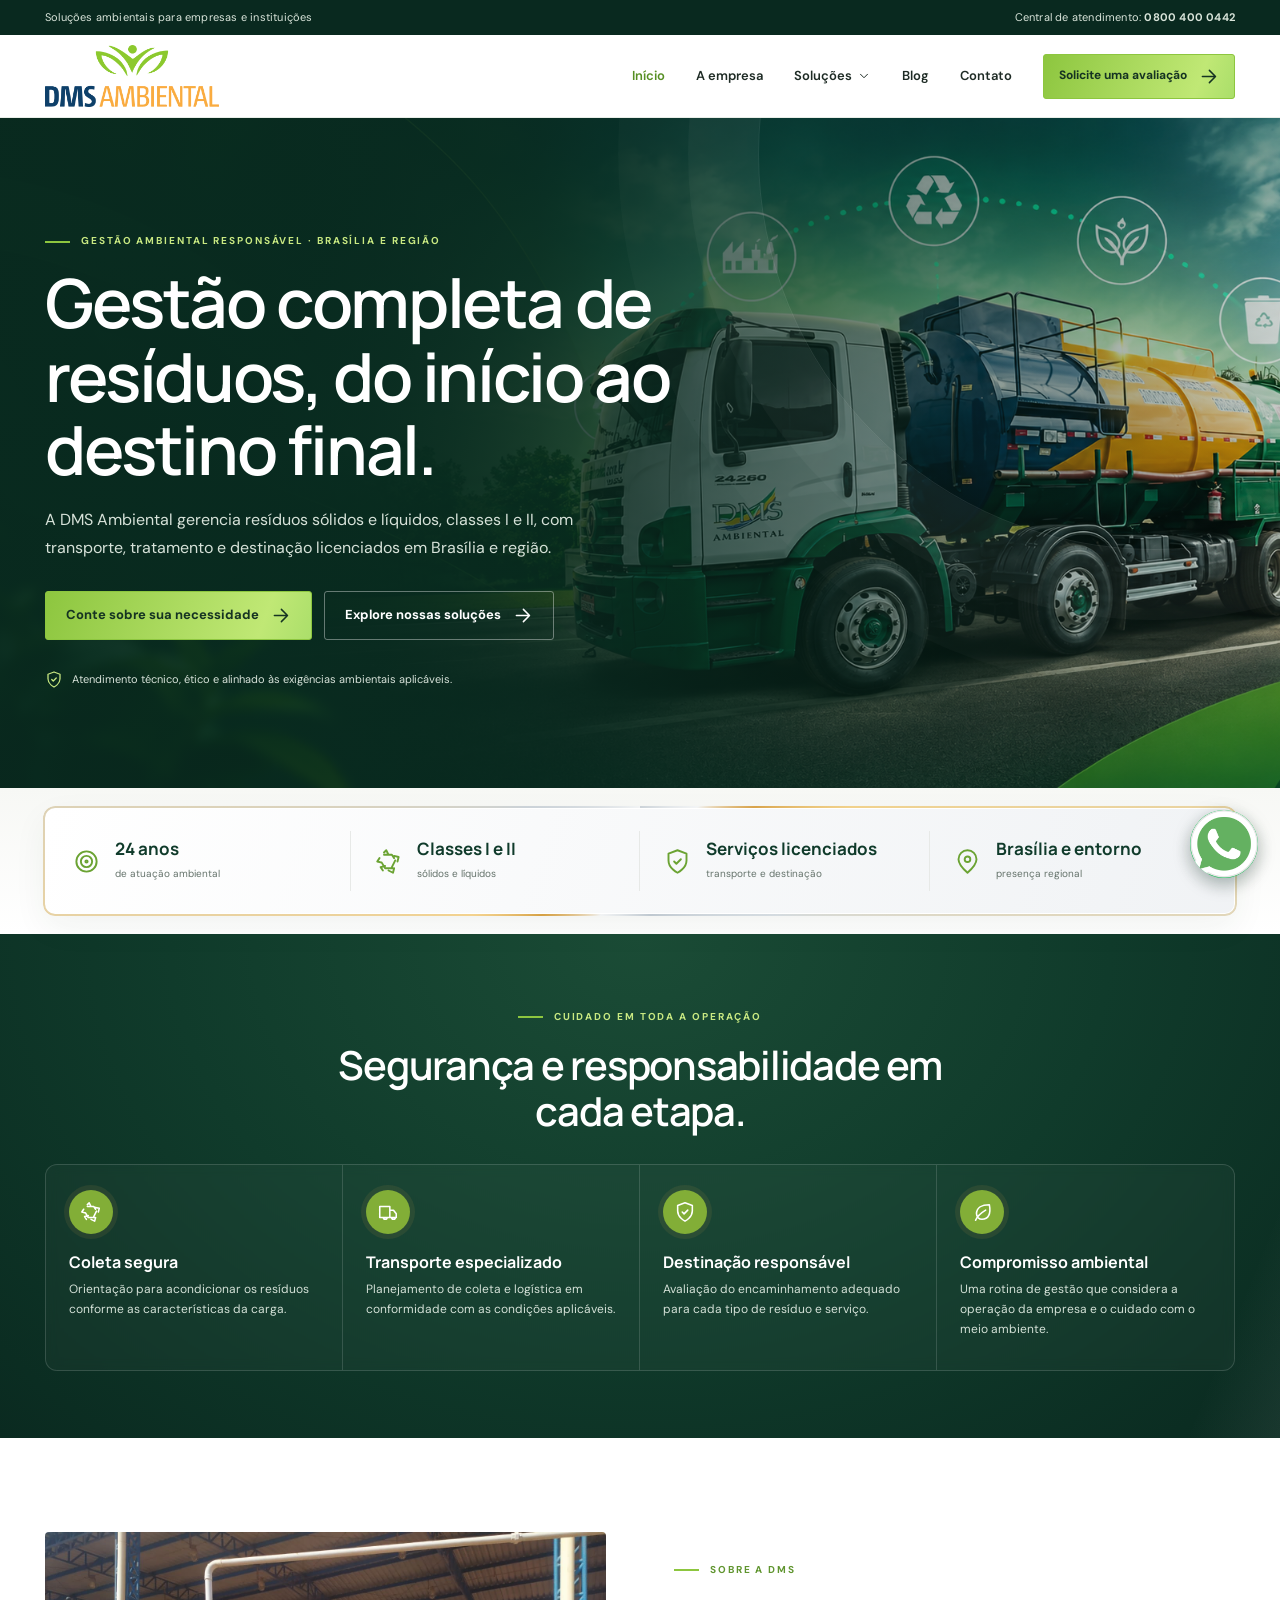
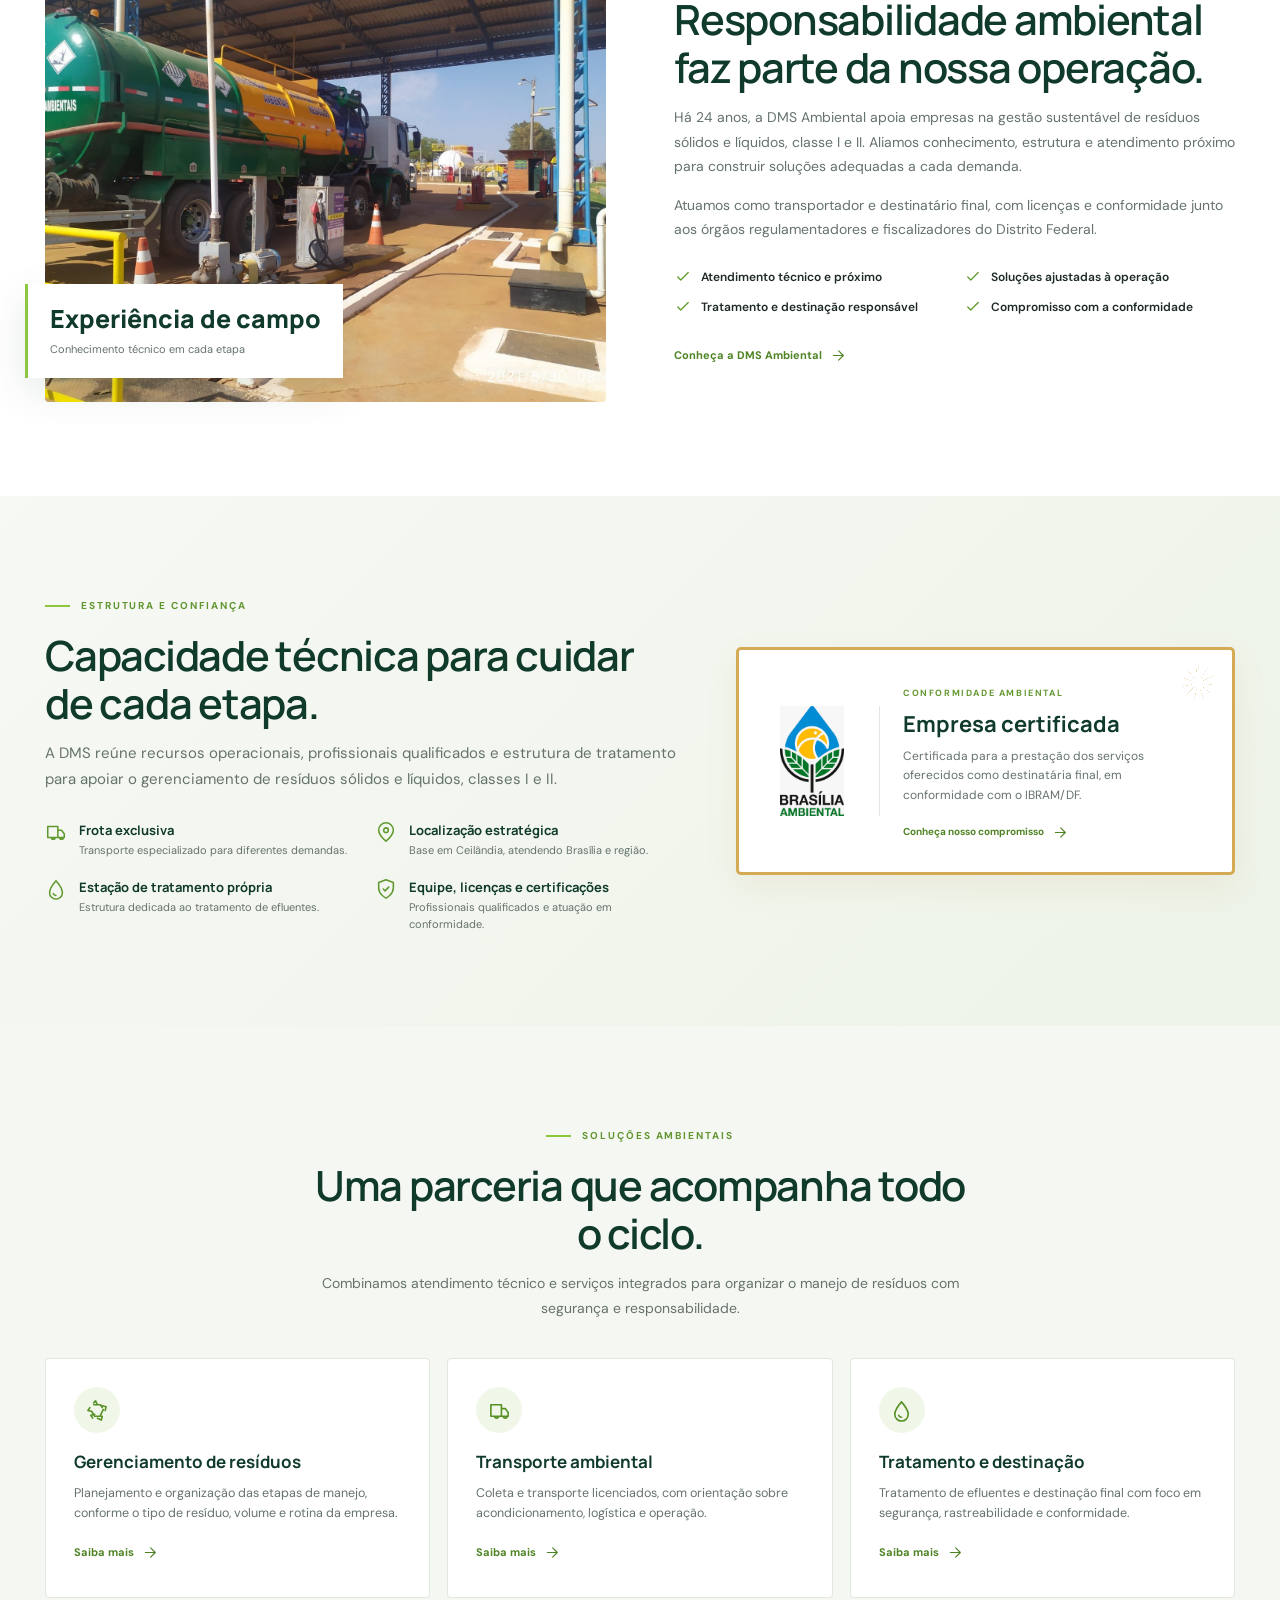
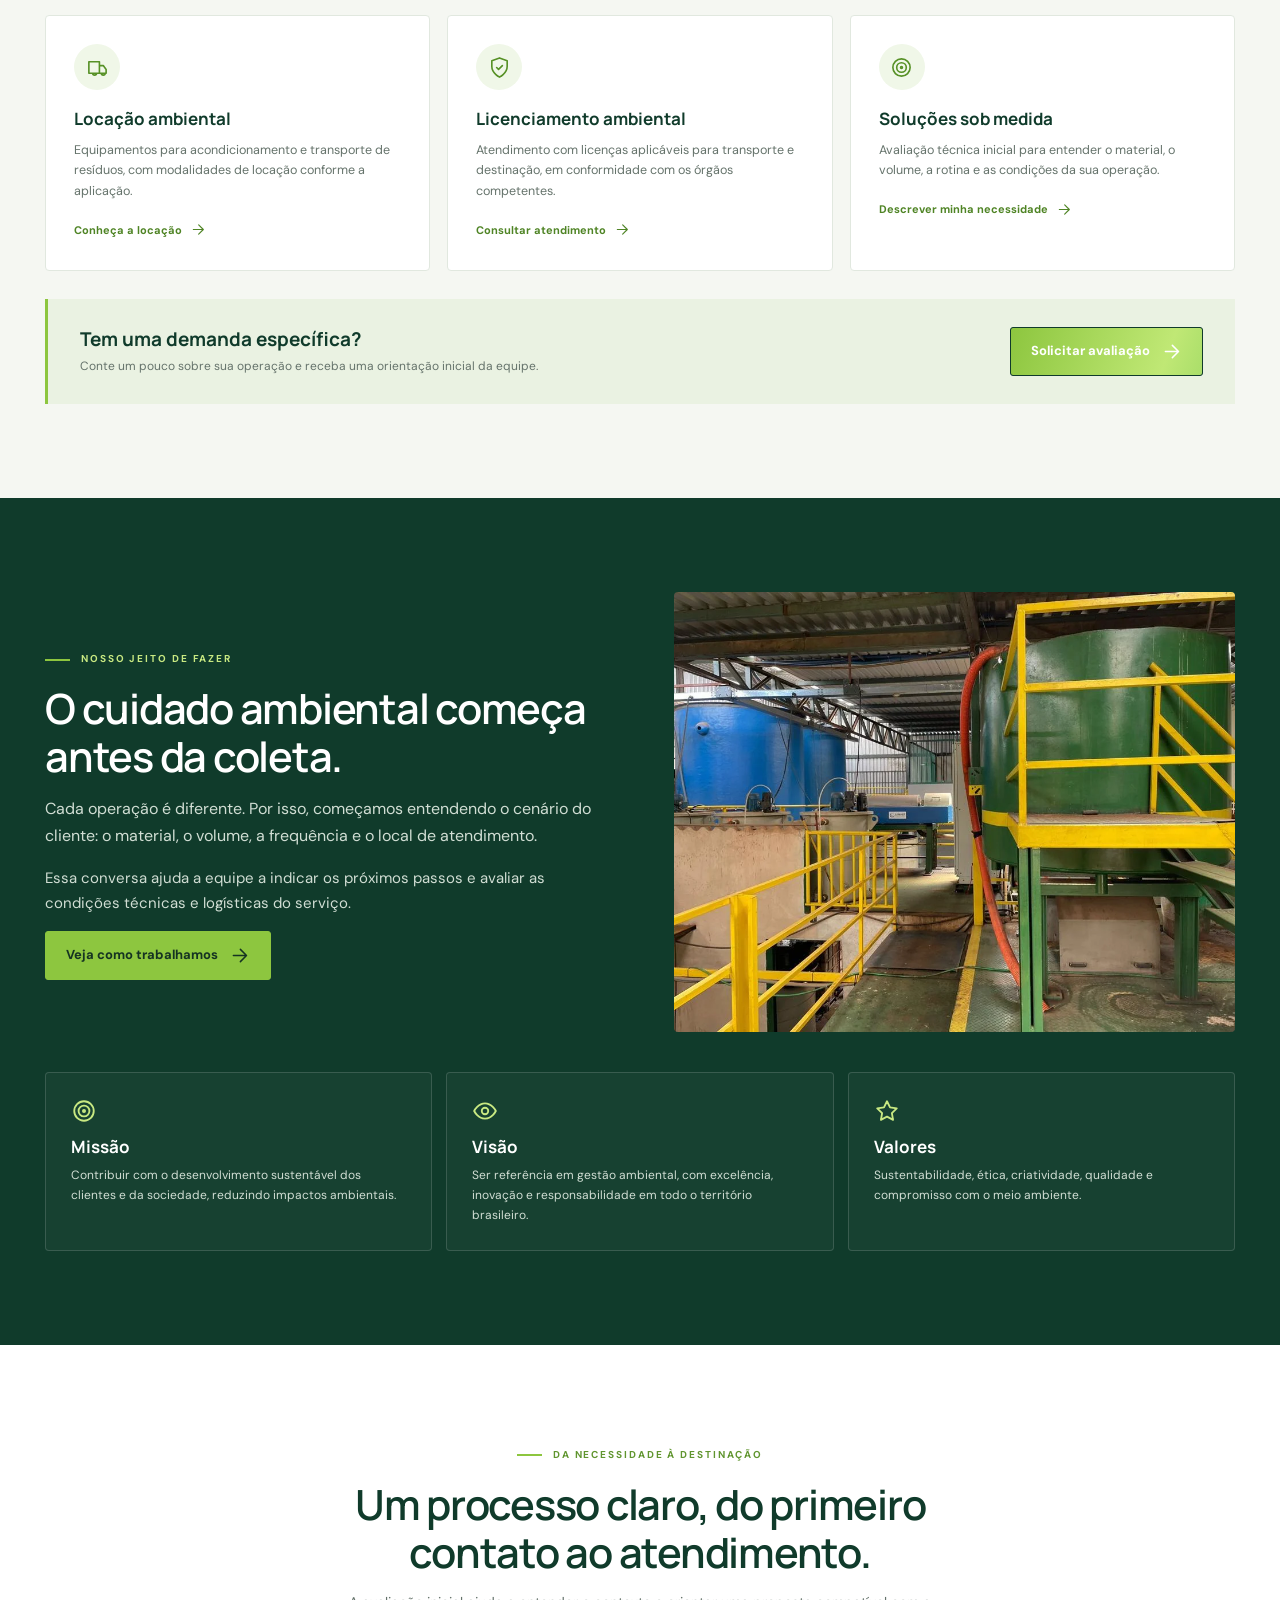
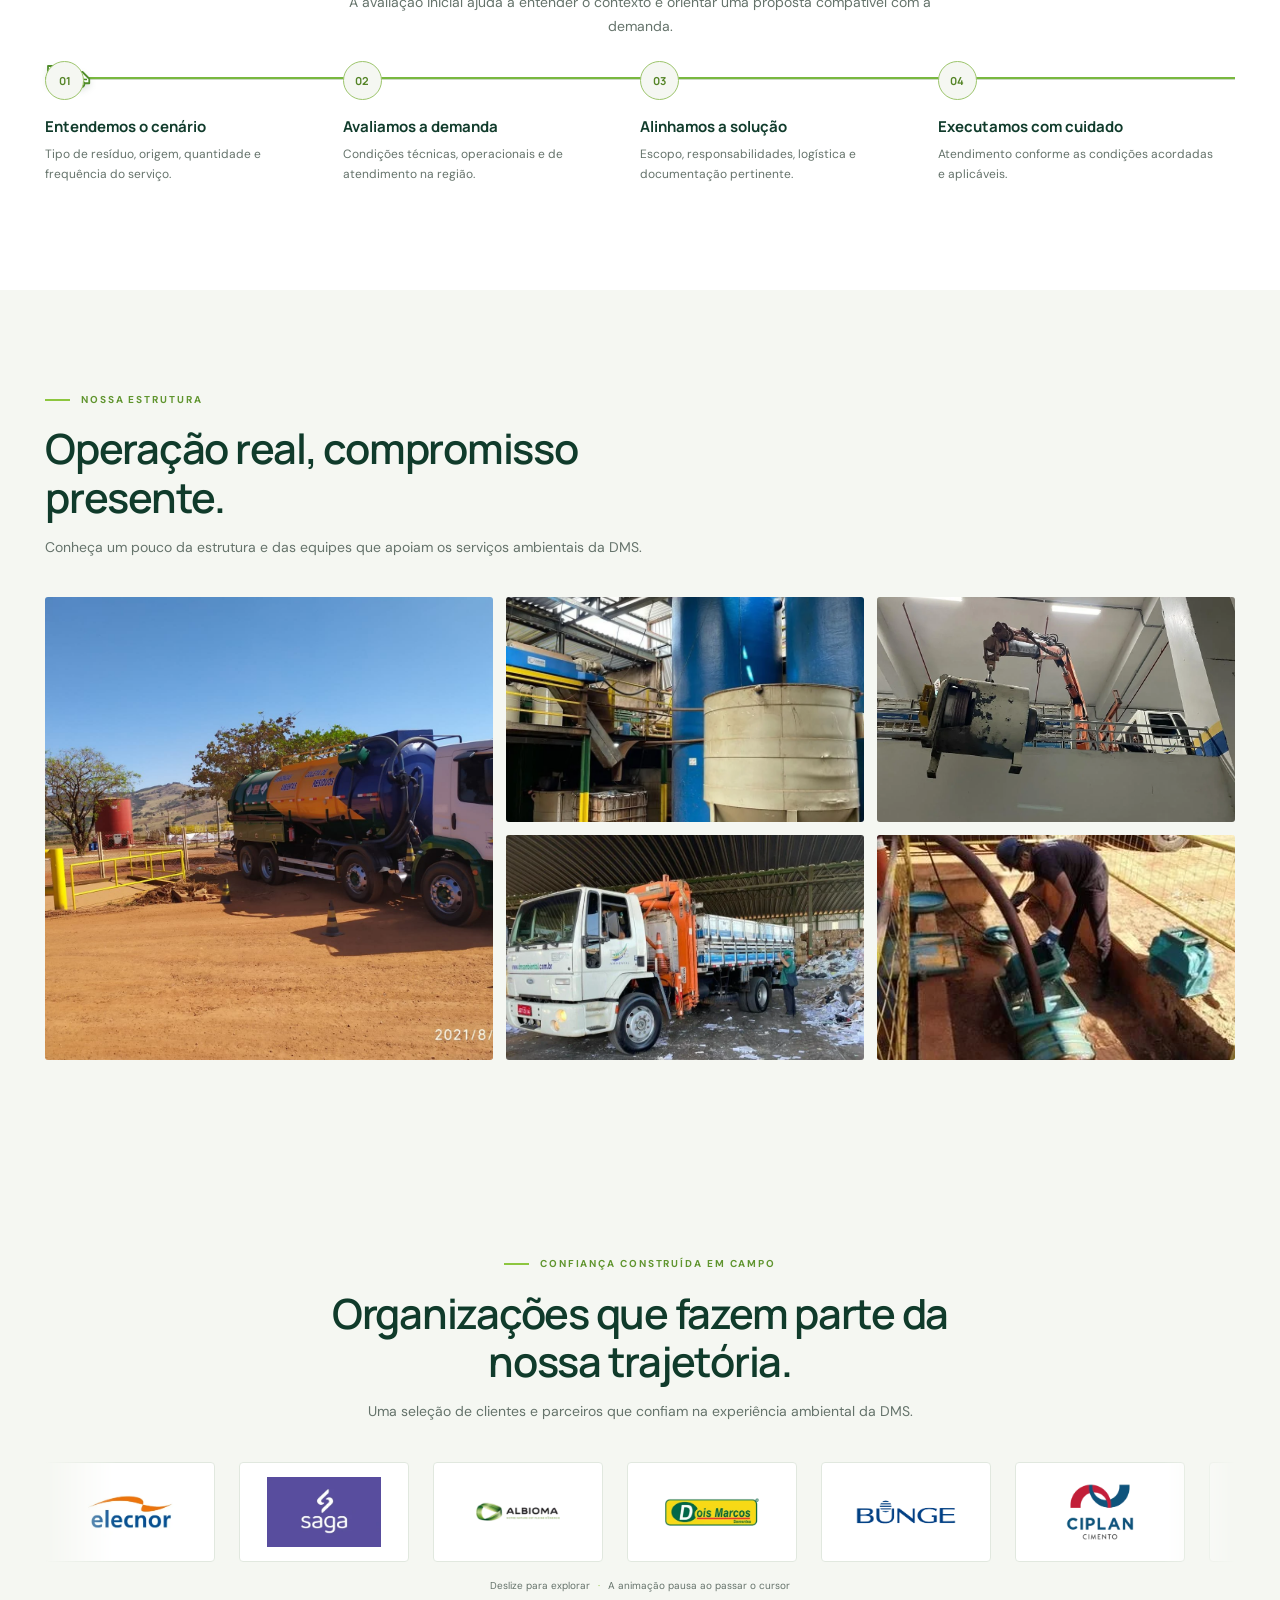
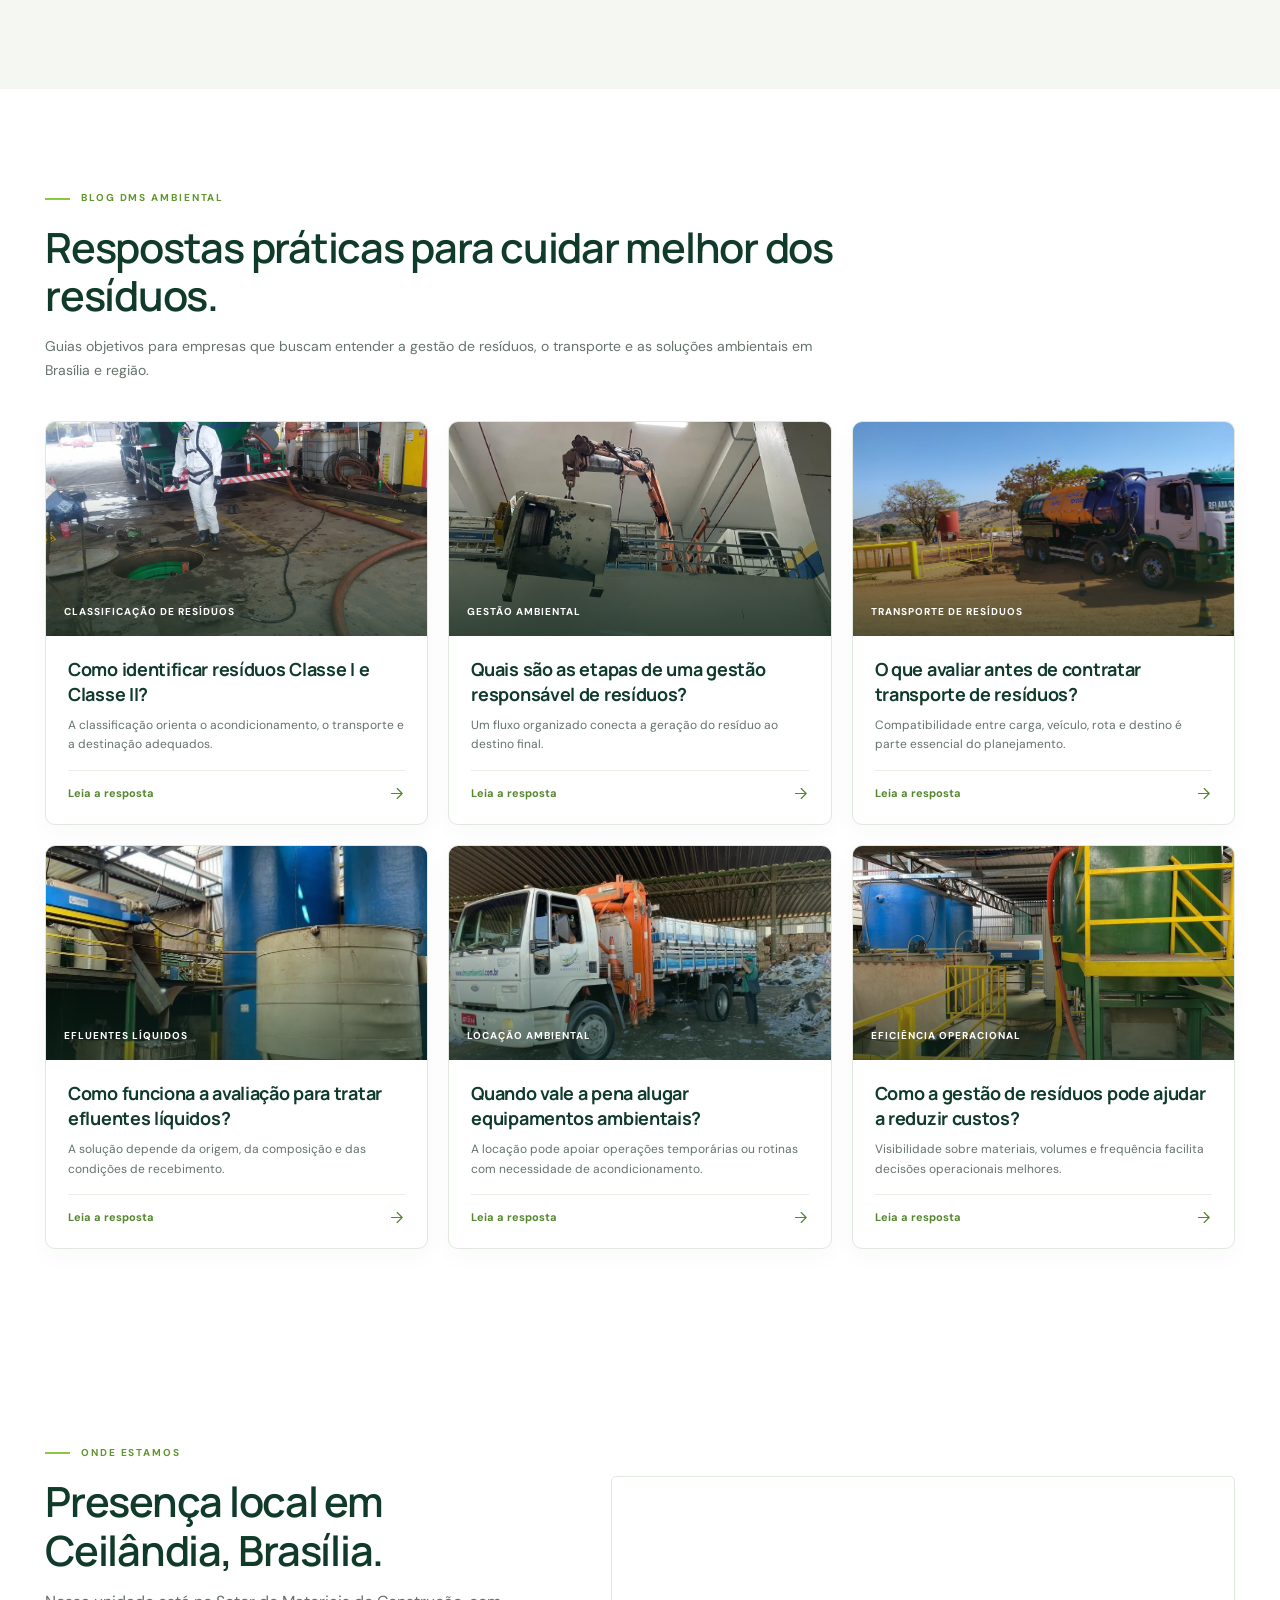
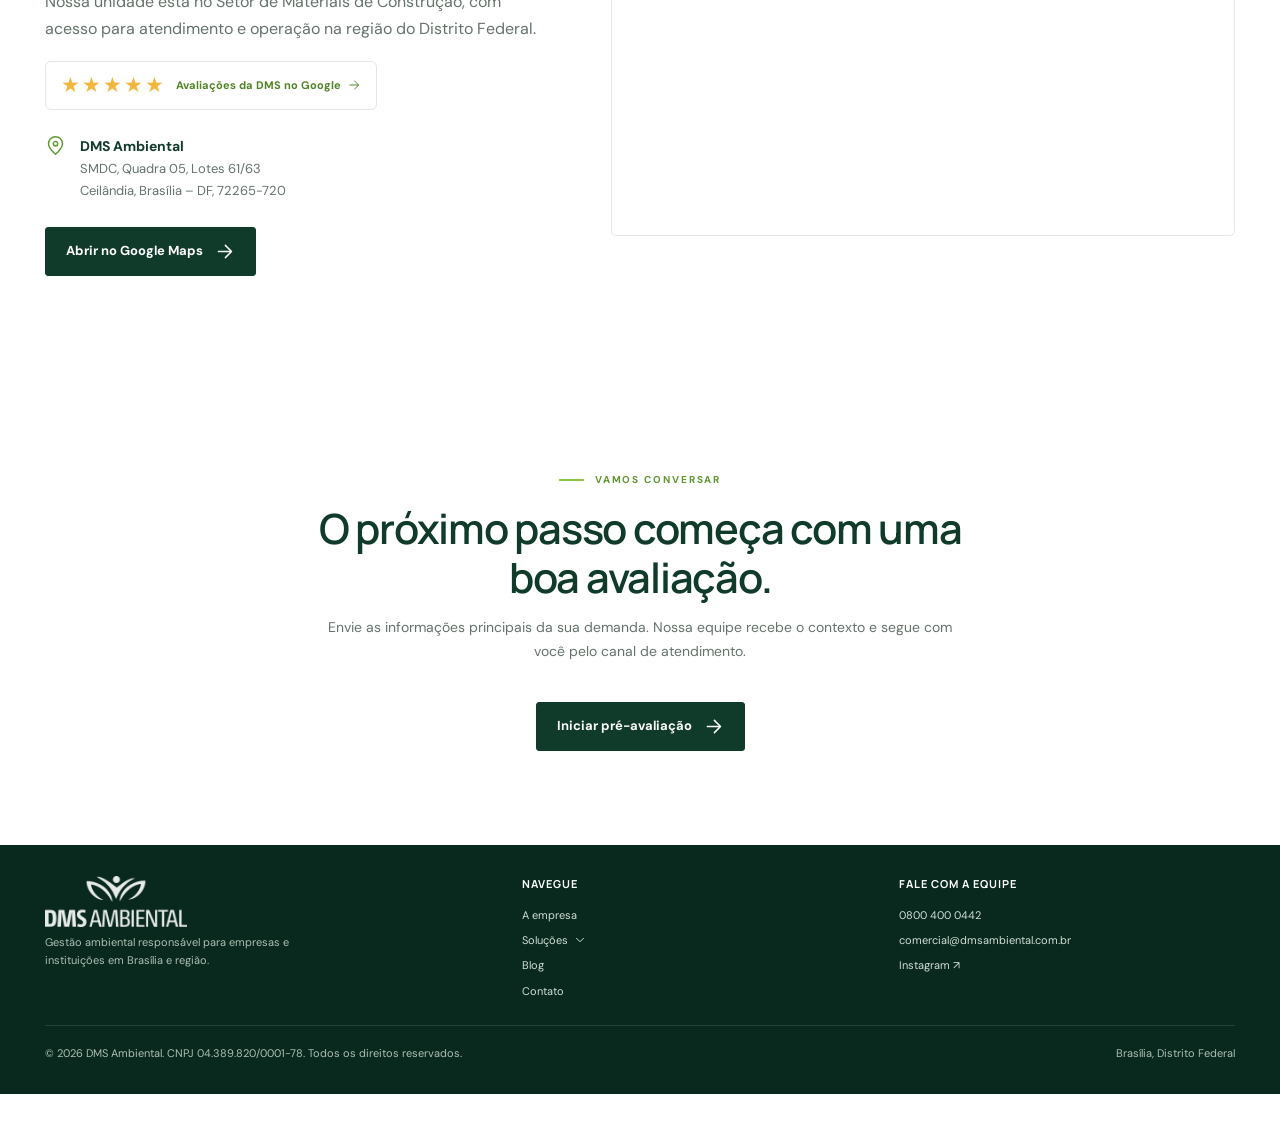
==== commit b0224e2e: "nova" ====
--- a/index.html
+++ b/index.html
@@ -1,4 +1,4 @@
-<!doctype html><html lang="pt-BR"><head><meta charset="utf-8"><meta name="viewport" content="width=device-width, initial-scale=1"><meta name="theme-color" content="#103b2b"><meta name="description" content="Soluções licenciadas para gerenciamento, transporte, tratamento e destinação de resíduos em Brasília e região. Há 24 anos cuidando do futuro."><title>DMS Ambiental | Gestão de resíduos com responsabilidade</title><link rel="stylesheet" href="styles.css"></head><body>
+<!doctype html><html lang="pt-BR"><head><meta charset="utf-8"><meta name="viewport" content="width=device-width, initial-scale=1"><meta name="theme-color" content="#103b2b"><meta name="description" content="Soluções licenciadas para gerenciamento, transporte, tratamento e destinação de resíduos em Brasília e região. Há 24 anos cuidando do futuro."><title>DMS Ambiental | Gestão de resíduos com responsabilidade</title><link rel="icon" href="favicon.ico" sizes="any"><link rel="icon" type="image/png" sizes="64x64" href="assets/favicon.png"><link rel="apple-touch-icon" href="assets/apple-touch-icon.png"><link rel="stylesheet" href="styles.css"></head><body>
 <svg xmlns="http://www.w3.org/2000/svg" style="position:absolute;width:0;height:0;overflow:hidden"><symbol id="i-menu" viewBox="0 0 24 24"><path d="M4 7h16M4 12h16M4 17h16"/></symbol><symbol id="i-close" viewBox="0 0 24 24"><path d="m6 6 12 12M18 6 6 18"/></symbol><symbol id="i-arrow" viewBox="0 0 24 24"><path d="M5 12h14M13 5l7 7-7 7"/></symbol><symbol id="i-check" viewBox="0 0 24 24"><path d="m5 12 4 4L19 6"/></symbol><symbol id="i-leaf" viewBox="0 0 24 24"><path d="M20 4c-8 0-14 3-14 10a6 6 0 0 0 6 6c7 0 10-6 8-16ZM5 21c2-5 6-8 11-11"/></symbol><symbol id="i-recycle" viewBox="0 0 24 24"><path d="m8 4 2-2 2 4M4 9l-2 3 4 1M17 7l4 1-1 4M7 20l-2-3 4-1M17 18l-1 4-4-2M8 6h7l2 3M6 13l3 5h7M18 11l-3 6"/></symbol><symbol id="i-truck" viewBox="0 0 24 24"><path d="M3 6h11v12H3zM14 10h4l3 4v4h-7M7 18a2 2 0 1 0 4 0M16 18a2 2 0 1 0 4 0"/></symbol><symbol id="i-drop" viewBox="0 0 24 24"><path d="M12 3s7 8 7 13a7 7 0 0 1-14 0c0-5 7-13 7-13Z"/><path d="M9 17a3 3 0 0 0 3 2"/></symbol><symbol id="i-shield" viewBox="0 0 24 24"><path d="M12 22s8-4 8-11V5l-8-3-8 3v6c0 7 8 11 8 11Z"/><path d="m9 12 2 2 4-4"/></symbol><symbol id="i-target" viewBox="0 0 24 24"><circle cx="12" cy="12" r="9"/><circle cx="12" cy="12" r="5"/><circle cx="12" cy="12" r="1"/></symbol><symbol id="i-eye" viewBox="0 0 24 24"><path d="M2 12s3.5-7 10-7 10 7 10 7-3.5 7-10 7-10-7-10-7Z"/><circle cx="12" cy="12" r="3"/></symbol><symbol id="i-star" viewBox="0 0 24 24"><path d="m12 3 2.8 5.7 6.2.9-4.5 4.4 1.1 6.2-5.6-3-5.6 3 1.1-6.2L3 9.6l6.2-.9L12 3Z"/></symbol><symbol id="i-mail" viewBox="0 0 24 24"><rect x="3" y="5" width="18" height="14" rx="2"/><path d="m3 7 9 6 9-6"/></symbol><symbol id="i-phone" viewBox="0 0 24 24"><path d="M5 3h4l2 5-3 2a16 16 0 0 0 6 6l2-3 5 2v4c0 1-1 2-2 2C10 20 4 14 3 5c0-1 1-2 2-2Z"/></symbol><symbol id="i-pin" viewBox="0 0 24 24"><path d="M20 10c0 5-8 12-8 12S4 15 4 10a8 8 0 1 1 16 0Z"/><circle cx="12" cy="10" r="2.5"/></symbol><symbol id="i-whatsapp" viewBox="0 0 24 24"><path d="M20.52 3.48A11.85 11.85 0 0 0 12.08 0C5.53 0 .2 5.32.2 11.87c0 2.09.55 4.13 1.6 5.93L.1 24l6.36-1.67a11.9 11.9 0 0 0 5.61 1.42h.01c6.55 0 11.88-5.33 11.88-11.88 0-3.17-1.24-6.15-3.44-8.39ZM12.08 21.7h-.01a9.85 9.85 0 0 1-5.02-1.37l-.36-.21-3.77.99 1.01-3.67-.23-.38a9.86 9.86 0 0 1-1.51-5.19c0-5.45 4.44-9.88 9.9-9.88 2.64 0 5.12 1.03 6.99 2.9a9.82 9.82 0 0 1 2.9 7c0 5.45-4.44 9.89-9.9 9.89Zm5.42-7.4c-.3-.15-1.77-.87-2.05-.97-.27-.1-.47-.15-.67.15-.2.3-.77.97-.94 1.17-.17.2-.35.22-.65.07-.3-.15-1.26-.46-2.4-1.47-.89-.8-1.49-1.78-1.66-2.08-.17-.3-.02-.46.13-.61.13-.13.3-.35.45-.52.15-.17.2-.3.3-.5.1-.2.05-.37-.02-.52-.08-.15-.67-1.62-.92-2.22-.24-.58-.49-.5-.67-.51h-.57c-.2 0-.52.07-.79.37-.27.3-1.04 1.02-1.04 2.49s1.07 2.89 1.22 3.09c.15.2 2.1 3.2 5.08 4.49.71.31 1.26.5 1.69.64.71.23 1.36.2 1.87.12.57-.08 1.77-.72 2.02-1.42.25-.7.25-1.3.17-1.42-.07-.12-.27-.2-.57-.35Z"/></symbol></svg>
 <div class="topbar"><div class="container topline"><span>Soluções ambientais para empresas e instituições</span><a href="tel:08004000442">Central de atendimento: <strong>0800 400 0442</strong></a></div></div><header class="header"><nav class="container nav" aria-label="Navegação principal"><a class="brand" href="index.html"><img src="assets/logo-dms.webp" alt="DMS Ambiental"></a><button class="menu-toggle" aria-label="Abrir menu" aria-expanded="false"><svg class="icon"><use href="#i-menu"/></svg></button><div class="navlinks"><a class="active" href="index.html">Início</a><a href="empresa.html">A empresa</a><div class="nav-dropdown"><a class="nav-drop-trigger" href="solucoes.html" aria-haspopup="true">Soluções <svg class="icon" viewBox="0 0 24 24"><path d="m6 9 6 6 6-6"/></svg></a><div class="nav-dropdown-menu"><a href="solucoes.html">Todas as soluções</a><a href="gestao-destinacao.html">Gestão e destinação</a><a href="transporte-residuos.html">Transporte de resíduos</a><a href="locacao-ambiental.html">Locação ambiental</a></div></div><a href="index.html#conteudos">Blog</a><a href="contato.html">Contato</a><a class="nav-cta" href="#qualify-start" data-qualify>Solicite uma avaliação <svg class="icon"><use href="#i-arrow"/></svg></a></div></nav></header>
 <main><section class="hero"><div class="container"><div class="hero-copy"><span class="eyebrow light">Gestão ambiental responsável · Brasília e região</span><h1>Gestão completa de resíduos, do início ao destino final.</h1><p class="lead">A DMS Ambiental gerencia resíduos sólidos e líquidos, classes I e II, com transporte, tratamento e destinação licenciados em Brasília e região.</p><div class="hero-actions"><a class="button" href="#qualify-start" data-qualify>Conte sobre sua necessidade <svg class="icon"><use href="#i-arrow"/></svg></a><a class="button outline" href="solucoes.html">Explore nossas soluções <svg class="icon"><use href="#i-arrow"/></svg></a></div><div class="hero-note"><svg class="icon"><use href="#i-shield"/></svg> Atendimento técnico, ético e alinhado às exigências ambientais aplicáveis.</div></div></div></section>
--- a/styles.css
+++ b/styles.css
@@ -1,7 +1,7 @@
 @import url('https://fonts.googleapis.com/css2?family=DM+Sans:wght@400;500;600;700&family=Manrope:wght@400;500;600;700;800&display=swap');
-:root{--forest:#103b2b;--forest2:#09291f;--green:#8dc63f;--lime:#c9e982;--ink:#1e2b25;--muted:#65736b;--paper:#f5f7f2;--line:#e1e8df;--white:#fff;--gold:#d8a85b}*{box-sizing:border-box}html{scroll-behavior:smooth;scroll-padding-top:94px}body{margin:0;color:var(--ink);font:16px/1.7 'DM Sans',sans-serif;background:#fff}h1,h2,h3,h4,p{margin-top:0}h1,h2,h3,h4{font-family:Manrope,sans-serif}h1{font-size:clamp(46px,6.3vw,78px);line-height:1.04;letter-spacing:-3.5px;font-weight:600;margin-bottom:24px}h2{font-size:clamp(32px,4vw,50px);line-height:1.15;letter-spacing:-1.7px;color:var(--forest);font-weight:600;margin-bottom:17px}h3{line-height:1.3}a{color:inherit;text-decoration:none}button,input,select,textarea{font:inherit}.container{width:min(1190px,calc(100% - 52px));margin:auto}.topbar{background:var(--forest2);color:#d9e4da;font-size:11px;letter-spacing:.2px}.topline{height:35px;display:flex;justify-content:space-between;align-items:center}.topline a:hover{color:var(--lime)}.header{position:sticky;top:0;z-index:30;background:#fffffff4;backdrop-filter:blur(14px);border-bottom:1px solid #e9eee8}.nav{height:82px;display:flex;align-items:center;justify-content:space-between}.brand img{display:block;width:174px;height:auto}.navlinks{display:flex;align-items:center;gap:31px;font-size:13px;font-weight:600}.navlinks>a:not(.button):hover,.navlinks>a.active{color:#578f24}.nav-cta,.button{display:inline-flex;align-items:center;justify-content:center;gap:11px;background:var(--green);border:1px solid var(--green);border-radius:3px;padding:13px 20px;color:#153322;font-weight:700;font-size:13px;line-height:1.3;transition:.2s;cursor:pointer}.nav-cta{padding:11px 15px;font-size:12px}.button:hover,.nav-cta:hover{transform:translateY(-2px);background:var(--lime);border-color:var(--lime)}.button.outline{color:white;background:transparent;border-color:#ffffff60}.button.outline:hover{background:#ffffff15;border-color:#fff}.button.dark{background:var(--forest);border-color:var(--forest);color:white}.button.dark:hover{background:#1b563c}.menu-toggle{display:none;border:0;background:none;color:var(--forest);padding:8px;cursor:pointer}.icon{width:21px;height:21px;display:inline-block;vertical-align:middle;fill:none;stroke:currentColor;stroke-width:1.7;stroke-linecap:round;stroke-linejoin:round}.eyebrow{display:inline-flex;gap:11px;align-items:center;color:#60952f;text-transform:uppercase;font-size:10px;font-weight:700;letter-spacing:2.2px;margin-bottom:16px}.eyebrow:before{content:"";width:25px;height:2px;background:var(--green)}.eyebrow.light{color:var(--lime)}.lead{font-size:17px;color:var(--muted);line-height:1.8}.section{padding:94px 0}.section.soft{background:var(--paper)}.section.dark{background:var(--forest);color:white}.section.dark h2,.section.dark h3{color:white}.section.dark .lead,.section.dark p{color:#d1ded4}.section-heading{max-width:720px;margin-bottom:46px}.section-heading.center{text-align:center;margin-left:auto;margin-right:auto}.section-heading.center .eyebrow{justify-content:center}.section-heading.center>p{max-width:640px;margin-left:auto;margin-right:auto}.section-heading>p{color:var(--muted)}.hero{position:relative;min-height:670px;display:flex;align-items:center;overflow:hidden;background:var(--forest2);color:white}.hero:before{content:"";position:absolute;inset:0;background:linear-gradient(90deg,#09291ff2 0%,#09291fdc 42%,#09291f36 100%),url('assets/sobre.webp') center 48%/cover no-repeat}.hero:after{content:"";position:absolute;right:-270px;top:-360px;width:790px;height:790px;border:1px solid #ffffff19;border-radius:50%;box-shadow:0 0 0 70px #ffffff08,0 0 0 140px #ffffff05}.hero .container{position:relative;z-index:1;padding-top:66px;padding-bottom:56px}.hero-copy{max-width:715px}.hero h1 em{font-style:normal;color:var(--lime)}.hero .lead{color:#d7e2d9;max-width:575px;margin-bottom:30px}.hero-actions{display:flex;align-items:center;gap:12px;flex-wrap:wrap}.hero-note{margin-top:29px;color:#d7e2d9;font-size:11px;display:flex;align-items:center;gap:9px}.hero-note .icon{color:var(--lime);width:18px}.proof-strip{position:relative;z-index:2;background:#fff;box-shadow:0 20px 55px #132b1b0d}.proof-grid{display:grid;grid-template-columns:repeat(4,1fr);padding:25px 0}.proof{padding:6px 28px;border-right:1px solid var(--line);display:flex;align-items:center;gap:15px}.proof:first-child{padding-left:0}.proof:last-child{border:0}.proof .icon{width:27px;height:27px;color:#6ba333}.proof b{display:block;font:700 17px Manrope;color:var(--forest)}.proof small{font-size:10px;color:var(--muted)}.split{display:grid;grid-template-columns:1fr 1fr;gap:68px;align-items:center}.photo-frame{position:relative}.photo-frame>img{display:block;width:100%;height:470px;object-fit:cover;border-radius:4px}.photo-caption{position:absolute;left:-20px;bottom:24px;background:white;padding:17px 22px;box-shadow:0 14px 40px #153e281b;border-left:3px solid var(--green)}.photo-caption b{display:block;font:800 25px Manrope;color:var(--forest)}.photo-caption span{font-size:11px;color:var(--muted)}.copy p{color:var(--muted);font-size:14px}.checklist{list-style:none;padding:0;margin:25px 0 0;display:grid;grid-template-columns:1fr 1fr;gap:10px 18px}.checklist li{font-size:12px;font-weight:600;display:flex;align-items:center;gap:9px}.checklist .icon{width:18px;height:18px;color:#609b2e}.grid-3{display:grid;grid-template-columns:repeat(3,1fr);gap:17px}.solution-card{position:relative;overflow:hidden;background:white;border:1px solid var(--line);padding:28px;border-radius:4px;min-height:240px;transition:.2s}.solution-card:hover{transform:translateY(-4px);border-color:#b6d392;box-shadow:0 18px 36px #193b2810}.solution-card .icon-box{width:46px;height:46px;display:grid;place-items:center;color:#579126;background:#f0f7e8;border-radius:50%;margin-bottom:18px}.solution-card .icon{width:23px;height:23px}.solution-card h3{font-size:17px;color:var(--forest);margin-bottom:9px}.solution-card p{font-size:12px;color:var(--muted);margin:0 0 15px}.arrow-link{display:inline-flex;align-items:center;gap:8px;color:#4f8425;font-size:11px;font-weight:700}.arrow-link .icon{width:16px}.callout{display:flex;justify-content:space-between;align-items:center;gap:35px;margin-top:28px;padding:28px 32px;background:#eaf2e2;border-left:3px solid var(--green)}.callout h3{font-size:19px;color:var(--forest);margin:0 0 4px}.callout p{font-size:12px;color:var(--muted);margin:0}.callout .button{flex:none}.feature-photo{width:100%;height:440px;object-fit:cover;border-radius:4px}.values{display:grid;grid-template-columns:repeat(3,1fr);gap:14px;margin-top:40px}.value{border:1px solid #ffffff25;padding:25px;border-radius:4px;background:#ffffff08}.value .icon{color:var(--lime);width:26px;height:26px}.value h3{font-size:17px;margin:12px 0 6px}.value p{font-size:12px;margin:0;color:#d2ddd4}.process{display:grid;grid-template-columns:repeat(4,1fr);gap:0;counter-reset:step}.process-step{padding:0 22px 0 0;border-top:1px solid #cbd8c4;position:relative}.process-step:before{counter-increment:step;content:'0' counter(step);display:grid;place-items:center;width:37px;height:37px;margin-top:-19px;border:1px solid #9dc56c;border-radius:50%;background:var(--paper);font:700 11px Manrope;color:#548426}.process-step h3{font-size:15px;color:var(--forest);margin:17px 0 7px}.process-step p{font-size:12px;color:var(--muted)}.gallery{display:grid;grid-template-columns:1.25fr 1fr 1fr;gap:13px}.gallery img{width:100%;height:225px;object-fit:cover;border-radius:3px}.gallery img:first-child{height:100%;min-height:460px;grid-row:span 2}.logo-row{display:flex;justify-content:center;align-items:center;gap:44px;flex-wrap:wrap}.logo-row img{max-width:130px;max-height:51px;object-fit:contain;filter:grayscale(1);opacity:.67}.logo-row img:hover{filter:none;opacity:1}.contact-panel{background:var(--paper);padding:30px;border:1px solid var(--line);border-radius:4px}.contact-panel h3{color:var(--forest);font-size:21px;margin-bottom:8px}.contact-panel>p{font-size:13px;color:var(--muted)}.contact-details{display:grid;gap:13px;margin:23px 0}.contact-details a{display:flex;align-items:center;gap:12px;font-size:13px;font-weight:600}.contact-details .icon{color:#689e35}.social{display:flex;gap:9px}.social a{width:38px;height:38px;border:1px solid var(--line);display:grid;place-items:center;border-radius:50%;color:var(--forest)}.social a:hover{background:var(--green);border-color:var(--green)}.footer{background:var(--forest2);color:#d2dfd6;padding:31px 0;font-size:11px}.footer-top{display:grid;grid-template-columns:1.3fr 1fr 1fr;gap:40px;padding-bottom:25px;border-bottom:1px solid #ffffff1c}.footer-brand img{filter:brightness(0) invert(1);opacity:.9;width:142px}.footer-brand p{max-width:300px;font-size:11px;color:#aebfb2}.footer h4{font:700 11px Manrope;letter-spacing:1px;text-transform:uppercase;color:white}.footer-links{display:grid;gap:7px}.footer-links a:hover{color:var(--lime)}.footer-bottom{display:flex;justify-content:space-between;gap:20px;padding-top:18px;color:#aebfb2}.whatsapp-float{position:fixed;z-index:35;right:22px;bottom:22px;width:58px;height:58px;display:grid;place-items:center;border-radius:50%;background:#20bf6b;color:#fff;box-shadow:0 9px 26px #09291f40;transition:.2s}.whatsapp-float:hover{transform:translateY(-3px) scale(1.04)}.whatsapp-float .icon{width:30px;height:30px;stroke-width:1.8}.page-hero{position:relative;background:var(--forest);color:white;overflow:hidden}.page-hero:before{content:"";position:absolute;inset:0;background:linear-gradient(90deg,#09291ff0,#09291f90),var(--page-image, url('assets/2-2.webp')) center/cover}.page-hero .container{position:relative;padding-top:88px;padding-bottom:82px}.page-hero h1{font-size:clamp(42px,5vw,62px);max-width:800px}.page-hero .lead{color:#d3dfd5;max-width:680px}.breadcrumbs{font-size:11px;color:#c3d3c7;margin-bottom:24px}.breadcrumbs a{color:var(--lime)}.two-col{display:grid;grid-template-columns:1.05fr .95fr;gap:55px;align-items:center}.image-cover{width:100%;height:390px;object-fit:cover;border-radius:4px}.numbered-list{list-style:none;padding:0;margin:26px 0;counter-reset:item}.numbered-list li{counter-increment:item;display:grid;grid-template-columns:40px 1fr;gap:14px;padding:15px 0;border-bottom:1px solid var(--line)}.numbered-list li:before{content:'0' counter(item);font:700 14px Manrope;color:#6a9e39}.numbered-list b{display:block;color:var(--forest);font-size:14px}.numbered-list span{font-size:12px;color:var(--muted)}.solution-detail{display:grid;grid-template-columns:repeat(2,1fr);gap:15px}.detail-card{padding:27px;background:white;border:1px solid var(--line)}.detail-card h3{color:var(--forest);font-size:18px}.detail-card p,.detail-card li{font-size:12px;color:var(--muted)}.detail-card ul{padding-left:18px}.detail-card .icon-box{margin-bottom:14px}.qualify-steps{display:grid;grid-template-columns:repeat(3,1fr);gap:14px}.qualify-card{padding:25px;background:#fff;border-top:2px solid var(--green)}.qualify-card small{color:#659934;letter-spacing:1.5px;font-weight:700}.qualify-card h3{font-size:16px;color:var(--forest);margin:10px 0}.qualify-card p{font-size:12px;color:var(--muted);margin:0}.form-wrap{display:grid;grid-template-columns:.75fr 1.25fr;gap:45px}.form-intro{position:sticky;top:120px;align-self:start}.form-card{background:#fff;border:1px solid var(--line);padding:31px;border-radius:4px;box-shadow:0 12px 40px #13362108}.form-card fieldset{padding:0;border:0;margin:0 0 22px}.form-card legend,.form-card label{font-size:12px;font-weight:700;color:var(--forest);display:block;margin-bottom:8px}.form-card input,.form-card select,.form-card textarea{width:100%;border:1px solid #d7e0d5;background:#fff;padding:12px 13px;border-radius:3px;color:var(--ink);font-size:13px}.form-card textarea{min-height:95px;resize:vertical}.form-card input:focus,.form-card select:focus,.form-card textarea:focus{outline:2px solid #a8cd7d;border-color:transparent}.form-grid{display:grid;grid-template-columns:1fr 1fr;gap:14px}.form-note{font-size:10px;color:var(--muted)}.form-card .button{width:100%}.status-message{display:none;padding:13px;background:#edf6e5;color:#315d26;font-size:12px;margin-top:14px}.status-message.show{display:block}.modal-backdrop{display:none;position:fixed;inset:0;background:#071c14b8;z-index:80;align-items:center;justify-content:center;padding:18px}.modal-backdrop.open{display:flex}.qual-modal{width:min(610px,100%);max-height:min(90vh,800px);overflow:auto;background:white;padding:32px;border-radius:5px;box-shadow:0 30px 100px #0005;position:relative}.modal-close{position:absolute;right:16px;top:14px;border:0;background:none;cursor:pointer;color:var(--muted)}.modal-close .icon{width:23px}.qual-modal h2{font-size:28px;margin-bottom:7px}.qual-modal .lead{font-size:13px}.qual-progress{display:flex;gap:5px;margin:21px 0}.qual-progress span{height:3px;flex:1;background:#e5eae3}.qual-progress span.on{background:var(--green)}.qual-step{display:none}.qual-step.active{display:block}.qual-step label{display:block;font-size:11px;color:var(--forest);font-weight:700;margin:15px 0 6px}.qual-step input,.qual-step select,.qual-step textarea{width:100%;border:1px solid var(--line);padding:11px;border-radius:3px;font-size:13px}.qual-actions{display:flex;justify-content:space-between;gap:10px;margin-top:20px}.qual-actions button{cursor:pointer}.qual-back{background:white;border:1px solid var(--line);padding:11px 16px;color:var(--ink);border-radius:3px}.qual-next{background:var(--forest);color:white;border:1px solid var(--forest);padding:11px 16px;border-radius:3px;font-weight:700}.qual-next:disabled{opacity:.45;cursor:not-allowed}.form-hint{font-size:10px;color:var(--muted);margin-top:14px}
+:root{--forest:#103b2b;--forest2:#09291f;--green:#8dc63f;--lime:#c9e982;--ink:#1e2b25;--muted:#65736b;--paper:#f5f7f2;--line:#e1e8df;--white:#fff;--gold:#d8a85b}*{box-sizing:border-box}html{scroll-behavior:smooth;scroll-padding-top:94px}body{margin:0;color:var(--ink);font:16px/1.7 'DM Sans',sans-serif;background:#fff}h1,h2,h3,h4,p{margin-top:0}h1,h2,h3,h4{font-family:Manrope,sans-serif}h1{font-size:clamp(46px,6.3vw,78px);line-height:1.04;letter-spacing:-3.5px;font-weight:600;margin-bottom:24px}h2{font-size:clamp(32px,4vw,50px);line-height:1.15;letter-spacing:-1.7px;color:var(--forest);font-weight:600;margin-bottom:17px}h3{line-height:1.3}a{color:inherit;text-decoration:none}button,input,select,textarea{font:inherit}.container{width:min(1190px,calc(100% - 52px));margin:auto}.topbar{background:var(--forest2);color:#d9e4da;font-size:11px;letter-spacing:.2px}.topline{height:35px;display:flex;justify-content:space-between;align-items:center}.topline a:hover{color:var(--lime)}.header{position:sticky;top:0;z-index:30;background:#fffffff4;backdrop-filter:blur(14px);border-bottom:1px solid #e9eee8}.nav{height:82px;display:flex;align-items:center;justify-content:space-between}.brand img{display:block;width:174px;height:auto}.navlinks{display:flex;align-items:center;gap:31px;font-size:13px;font-weight:600}.navlinks>a:not(.button):hover,.navlinks>a.active{color:#578f24}.nav-cta,.button{display:inline-flex;align-items:center;justify-content:center;gap:11px;background:var(--green);border:1px solid var(--green);border-radius:3px;padding:13px 20px;color:#153322;font-weight:700;font-size:13px;line-height:1.3;transition:.2s;cursor:pointer}.nav-cta{padding:11px 15px;font-size:12px}.button:hover,.nav-cta:hover{transform:translateY(-2px);background:var(--lime);border-color:var(--lime)}.button.outline{color:white;background:transparent;border-color:#ffffff60}.button.outline:hover{background:#ffffff15;border-color:#fff}.button.dark{background:var(--forest);border-color:var(--forest);color:white}.button.dark:hover{background:#1b563c}.menu-toggle{display:none;border:0;background:none;color:var(--forest);padding:8px;cursor:pointer}.icon{width:21px;height:21px;display:inline-block;vertical-align:middle;fill:none;stroke:currentColor;stroke-width:1.7;stroke-linecap:round;stroke-linejoin:round}.eyebrow{display:inline-flex;gap:11px;align-items:center;color:#60952f;text-transform:uppercase;font-size:10px;font-weight:700;letter-spacing:2.2px;margin-bottom:16px}.eyebrow:before{content:"";width:25px;height:2px;background:var(--green)}.eyebrow.light{color:var(--lime)}.lead{font-size:17px;color:var(--muted);line-height:1.8}.section{padding:94px 0}.section.soft{background:var(--paper)}.section.dark{background:var(--forest);color:white}.section.dark h2,.section.dark h3{color:white}.section.dark .lead,.section.dark p{color:#d1ded4}.section-heading{max-width:720px;margin-bottom:46px}.section-heading.center{text-align:center;margin-left:auto;margin-right:auto}.section-heading.center .eyebrow{justify-content:center}.section-heading.center>p{max-width:640px;margin-left:auto;margin-right:auto}.section-heading>p{color:var(--muted)}.hero{position:relative;min-height:670px;display:flex;align-items:center;overflow:hidden;background:var(--forest2);color:white}.hero:before{content:"";position:absolute;inset:0;background:linear-gradient(90deg,#09291ff2 0%,#09291fdc 42%,#09291f36 100%),url('assets/fundo-hero-dms.png') center 48%/cover no-repeat}.hero:after{content:"";position:absolute;right:-270px;top:-360px;width:790px;height:790px;border:1px solid #ffffff19;border-radius:50%;box-shadow:0 0 0 70px #ffffff08,0 0 0 140px #ffffff05}.hero .container{position:relative;z-index:1;padding-top:66px;padding-bottom:56px}.hero-copy{max-width:715px}.hero h1 em{font-style:normal;color:var(--lime)}.hero .lead{color:#d7e2d9;max-width:575px;margin-bottom:30px}.hero-actions{display:flex;align-items:center;gap:12px;flex-wrap:wrap}.hero-note{margin-top:29px;color:#d7e2d9;font-size:11px;display:flex;align-items:center;gap:9px}.hero-note .icon{color:var(--lime);width:18px}.proof-strip{position:relative;z-index:2;background:#fff;box-shadow:0 20px 55px #132b1b0d}.proof-grid{display:grid;grid-template-columns:repeat(4,1fr);padding:25px 0}.proof{padding:6px 28px;border-right:1px solid var(--line);display:flex;align-items:center;gap:15px}.proof:first-child{padding-left:0}.proof:last-child{border:0}.proof .icon{width:27px;height:27px;color:#6ba333}.proof b{display:block;font:700 17px Manrope;color:var(--forest)}.proof small{font-size:10px;color:var(--muted)}.split{display:grid;grid-template-columns:1fr 1fr;gap:68px;align-items:center}.photo-frame{position:relative}.photo-frame>img{display:block;width:100%;height:470px;object-fit:cover;border-radius:4px}.photo-caption{position:absolute;left:-20px;bottom:24px;background:white;padding:17px 22px;box-shadow:0 14px 40px #153e281b;border-left:3px solid var(--green)}.photo-caption b{display:block;font:800 25px Manrope;color:var(--forest)}.photo-caption span{font-size:11px;color:var(--muted)}.copy p{color:var(--muted);font-size:14px}.checklist{list-style:none;padding:0;margin:25px 0 0;display:grid;grid-template-columns:1fr 1fr;gap:10px 18px}.checklist li{font-size:12px;font-weight:600;display:flex;align-items:center;gap:9px}.checklist .icon{width:18px;height:18px;color:#609b2e}.grid-3{display:grid;grid-template-columns:repeat(3,1fr);gap:17px}.solution-card{position:relative;overflow:hidden;background:white;border:1px solid var(--line);padding:28px;border-radius:4px;min-height:240px;transition:.2s}.solution-card:hover{transform:translateY(-4px);border-color:#b6d392;box-shadow:0 18px 36px #193b2810}.solution-card .icon-box{width:46px;height:46px;display:grid;place-items:center;color:#579126;background:#f0f7e8;border-radius:50%;margin-bottom:18px}.solution-card .icon{width:23px;height:23px}.solution-card h3{font-size:17px;color:var(--forest);margin-bottom:9px}.solution-card p{font-size:12px;color:var(--muted);margin:0 0 15px}.arrow-link{display:inline-flex;align-items:center;gap:8px;color:#4f8425;font-size:11px;font-weight:700}.arrow-link .icon{width:16px}.callout{display:flex;justify-content:space-between;align-items:center;gap:35px;margin-top:28px;padding:28px 32px;background:#eaf2e2;border-left:3px solid var(--green)}.callout h3{font-size:19px;color:var(--forest);margin:0 0 4px}.callout p{font-size:12px;color:var(--muted);margin:0}.callout .button{flex:none}.feature-photo{width:100%;height:440px;object-fit:cover;border-radius:4px}.values{display:grid;grid-template-columns:repeat(3,1fr);gap:14px;margin-top:40px}.value{border:1px solid #ffffff25;padding:25px;border-radius:4px;background:#ffffff08}.value .icon{color:var(--lime);width:26px;height:26px}.value h3{font-size:17px;margin:12px 0 6px}.value p{font-size:12px;margin:0;color:#d2ddd4}.process{display:grid;grid-template-columns:repeat(4,1fr);gap:0;counter-reset:step}.process-step{padding:0 22px 0 0;border-top:1px solid #cbd8c4;position:relative}.process-step:before{counter-increment:step;content:'0' counter(step);display:grid;place-items:center;width:37px;height:37px;margin-top:-19px;border:1px solid #9dc56c;border-radius:50%;background:var(--paper);font:700 11px Manrope;color:#548426}.process-step h3{font-size:15px;color:var(--forest);margin:17px 0 7px}.process-step p{font-size:12px;color:var(--muted)}.gallery{display:grid;grid-template-columns:1.25fr 1fr 1fr;gap:13px}.gallery img{width:100%;height:225px;object-fit:cover;border-radius:3px}.gallery img:first-child{height:100%;min-height:460px;grid-row:span 2}.logo-row{display:flex;justify-content:center;align-items:center;gap:44px;flex-wrap:wrap}.logo-row img{max-width:130px;max-height:51px;object-fit:contain;filter:grayscale(1);opacity:.67}.logo-row img:hover{filter:none;opacity:1}.contact-panel{background:var(--paper);padding:30px;border:1px solid var(--line);border-radius:4px}.contact-panel h3{color:var(--forest);font-size:21px;margin-bottom:8px}.contact-panel>p{font-size:13px;color:var(--muted)}.contact-details{display:grid;gap:13px;margin:23px 0}.contact-details a{display:flex;align-items:center;gap:12px;font-size:13px;font-weight:600}.contact-details .icon{color:#689e35}.social{display:flex;gap:9px}.social a{width:38px;height:38px;border:1px solid var(--line);display:grid;place-items:center;border-radius:50%;color:var(--forest)}.social a:hover{background:var(--green);border-color:var(--green)}.footer{background:var(--forest2);color:#d2dfd6;padding:31px 0;font-size:11px}.footer-top{display:grid;grid-template-columns:1.3fr 1fr 1fr;gap:40px;padding-bottom:25px;border-bottom:1px solid #ffffff1c}.footer-brand img{filter:brightness(0) invert(1);opacity:.9;width:142px}.footer-brand p{max-width:300px;font-size:11px;color:#aebfb2}.footer h4{font:700 11px Manrope;letter-spacing:1px;text-transform:uppercase;color:white}.footer-links{display:grid;gap:7px}.footer-links a:hover{color:var(--lime)}.footer-bottom{display:flex;justify-content:space-between;gap:20px;padding-top:18px;color:#aebfb2}.whatsapp-float{position:fixed;z-index:35;right:22px;bottom:22px;width:58px;height:58px;display:grid;place-items:center;border-radius:50%;background:#20bf6b;color:#fff;box-shadow:0 9px 26px #09291f40;transition:.2s}.whatsapp-float:hover{transform:translateY(-3px) scale(1.04)}.whatsapp-float .icon{width:30px;height:30px;stroke-width:1.8}.page-hero{position:relative;background:var(--forest);color:white;overflow:hidden}.page-hero:before{content:"";position:absolute;inset:0;background:linear-gradient(90deg,#09291ff0,#09291f90),var(--page-image, url('assets/2-2.webp')) center/cover}.page-hero .container{position:relative;padding-top:88px;padding-bottom:82px}.page-hero h1{font-size:clamp(42px,5vw,62px);max-width:800px}.page-hero .lead{color:#d3dfd5;max-width:680px}.breadcrumbs{font-size:11px;color:#c3d3c7;margin-bottom:24px}.breadcrumbs a{color:var(--lime)}.two-col{display:grid;grid-template-columns:1.05fr .95fr;gap:55px;align-items:center}.image-cover{width:100%;height:390px;object-fit:cover;border-radius:4px}.numbered-list{list-style:none;padding:0;margin:26px 0;counter-reset:item}.numbered-list li{counter-increment:item;display:grid;grid-template-columns:40px 1fr;gap:14px;padding:15px 0;border-bottom:1px solid var(--line)}.numbered-list li:before{content:'0' counter(item);font:700 14px Manrope;color:#6a9e39}.numbered-list b{display:block;color:var(--forest);font-size:14px}.numbered-list span{font-size:12px;color:var(--muted)}.solution-detail{display:grid;grid-template-columns:repeat(2,1fr);gap:15px}.detail-card{padding:27px;background:white;border:1px solid var(--line)}.detail-card h3{color:var(--forest);font-size:18px}.detail-card p,.detail-card li{font-size:12px;color:var(--muted)}.detail-card ul{padding-left:18px}.detail-card .icon-box{margin-bottom:14px}.qualify-steps{display:grid;grid-template-columns:repeat(3,1fr);gap:14px}.qualify-card{padding:25px;background:#fff;border-top:2px solid var(--green)}.qualify-card small{color:#659934;letter-spacing:1.5px;font-weight:700}.qualify-card h3{font-size:16px;color:var(--forest);margin:10px 0}.qualify-card p{font-size:12px;color:var(--muted);margin:0}.form-wrap{display:grid;grid-template-columns:.75fr 1.25fr;gap:45px}.form-intro{position:sticky;top:120px;align-self:start}.form-card{background:#fff;border:1px solid var(--line);padding:31px;border-radius:4px;box-shadow:0 12px 40px #13362108}.form-card fieldset{padding:0;border:0;margin:0 0 22px}.form-card legend,.form-card label{font-size:12px;font-weight:700;color:var(--forest);display:block;margin-bottom:8px}.form-card input,.form-card select,.form-card textarea{width:100%;border:1px solid #d7e0d5;background:#fff;padding:12px 13px;border-radius:3px;color:var(--ink);font-size:13px}.form-card textarea{min-height:95px;resize:vertical}.form-card input:focus,.form-card select:focus,.form-card textarea:focus{outline:2px solid #a8cd7d;border-color:transparent}.form-grid{display:grid;grid-template-columns:1fr 1fr;gap:14px}.form-note{font-size:10px;color:var(--muted)}.form-card .button{width:100%}.status-message{display:none;padding:13px;background:#edf6e5;color:#315d26;font-size:12px;margin-top:14px}.status-message.show{display:block}.modal-backdrop{display:none;position:fixed;inset:0;background:#071c14b8;z-index:80;align-items:center;justify-content:center;padding:18px}.modal-backdrop.open{display:flex}.qual-modal{width:min(610px,100%);max-height:min(90vh,800px);overflow:auto;background:white;padding:32px;border-radius:5px;box-shadow:0 30px 100px #0005;position:relative}.modal-close{position:absolute;right:16px;top:14px;border:0;background:none;cursor:pointer;color:var(--muted)}.modal-close .icon{width:23px}.qual-modal h2{font-size:28px;margin-bottom:7px}.qual-modal .lead{font-size:13px}.qual-progress{display:flex;gap:5px;margin:21px 0}.qual-progress span{height:3px;flex:1;background:#e5eae3}.qual-progress span.on{background:var(--green)}.qual-step{display:none}.qual-step.active{display:block}.qual-step label{display:block;font-size:11px;color:var(--forest);font-weight:700;margin:15px 0 6px}.qual-step input,.qual-step select,.qual-step textarea{width:100%;border:1px solid var(--line);padding:11px;border-radius:3px;font-size:13px}.qual-actions{display:flex;justify-content:space-between;gap:10px;margin-top:20px}.qual-actions button{cursor:pointer}.qual-back{background:white;border:1px solid var(--line);padding:11px 16px;color:var(--ink);border-radius:3px}.qual-next{background:var(--forest);color:white;border:1px solid var(--forest);padding:11px 16px;border-radius:3px;font-weight:700}.qual-next:disabled{opacity:.45;cursor:not-allowed}.form-hint{font-size:10px;color:var(--muted);margin-top:14px}
 @media(max-width:900px){.navlinks{gap:18px}.split,.two-col{gap:38px}.proof{padding:6px 14px}.grid-3{grid-template-columns:repeat(2,1fr)}.gallery img:first-child{min-height:430px}.form-wrap{gap:25px}.hero{min-height:630px}}
-@media(max-width:640px){.container{width:min(100% - 38px,1190px)}.topline{justify-content:center}.topline span{display:none}.nav{height:70px}.brand img{width:148px}.menu-toggle{display:inline-flex}.navlinks{display:none;position:absolute;top:70px;left:0;right:0;padding:15px 20px 20px;background:#fff;box-shadow:0 15px 25px #0001;align-items:stretch;flex-direction:column;gap:0}.navlinks.open{display:flex}.navlinks>a:not(.button){padding:11px 0}.navlinks .nav-cta{margin-top:8px}.section{padding:65px 0}.hero{min-height:670px}.hero:before{background:linear-gradient(90deg,#09291feb,#09291fa8),url('assets/sobre.webp') 57% center/cover}.hero .container{padding-top:65px;padding-bottom:45px}h1{font-size:47px;letter-spacing:-2.5px}.hero .lead{font-size:15px}.hero-actions{align-items:stretch;flex-direction:column}.hero-actions .button{width:100%}.hero-actions .button.outline{width:100%}.proof-grid{grid-template-columns:1fr 1fr;padding:14px 0}.proof{padding:12px 10px;border-right:0}.proof:nth-child(odd){border-right:1px solid var(--line)}.proof:nth-child(-n+2){border-bottom:1px solid var(--line)}.proof:first-child{padding-left:10px}.proof b{font-size:14px}.proof small{font-size:9px}.split,.two-col,.form-wrap{grid-template-columns:1fr;gap:32px}.photo-frame{order:2}.photo-frame>img{height:330px}.photo-caption{left:10px}.checklist{grid-template-columns:1fr}.grid-3,.solution-detail{grid-template-columns:1fr}.solution-card{min-height:0}.callout{align-items:flex-start;flex-direction:column;padding:23px}.callout .button{width:100%}.feature-photo{height:320px}.values{grid-template-columns:1fr}.process{grid-template-columns:1fr;gap:22px}.process-step{padding:0 0 0 4px}.gallery{grid-template-columns:1fr 1fr}.gallery img{height:150px}.gallery img:first-child{grid-column:span 2;grid-row:auto;height:260px;min-height:0}.logo-row{gap:25px}.logo-row img{max-width:90px;max-height:38px}.footer-top{grid-template-columns:1fr 1fr;gap:25px}.footer-brand{grid-column:span 2}.footer-bottom{flex-direction:column}.page-hero .container{padding:64px 0}.page-hero h1{font-size:43px;letter-spacing:-2px}.image-cover{height:290px}.form-intro{position:static}.form-card{padding:22px}.form-grid{grid-template-columns:1fr}.qual-modal{padding:25px 20px}.qual-modal h2{font-size:24px}.whatsapp-float{width:54px;height:54px;right:15px;bottom:15px}}
+@media(max-width:640px){.container{width:min(100% - 38px,1190px)}.topline{justify-content:center}.topline span{display:none}.nav{height:70px}.brand img{width:148px}.menu-toggle{display:inline-flex}.navlinks{display:none;position:absolute;top:70px;left:0;right:0;padding:15px 20px 20px;background:#fff;box-shadow:0 15px 25px #0001;align-items:stretch;flex-direction:column;gap:0}.navlinks.open{display:flex}.navlinks>a:not(.button){padding:11px 0}.navlinks .nav-cta{margin-top:8px}.section{padding:65px 0}.hero{min-height:670px}.hero:before{background:linear-gradient(90deg,#09291feb,#09291fa8),url('assets/fundo-hero-dms.png') 57% center/cover}.hero .container{padding-top:65px;padding-bottom:45px}h1{font-size:47px;letter-spacing:-2.5px}.hero .lead{font-size:15px}.hero-actions{align-items:stretch;flex-direction:column}.hero-actions .button{width:100%}.hero-actions .button.outline{width:100%}.proof-grid{grid-template-columns:1fr 1fr;padding:14px 0}.proof{padding:12px 10px;border-right:0}.proof:nth-child(odd){border-right:1px solid var(--line)}.proof:nth-child(-n+2){border-bottom:1px solid var(--line)}.proof:first-child{padding-left:10px}.proof b{font-size:14px}.proof small{font-size:9px}.split,.two-col,.form-wrap{grid-template-columns:1fr;gap:32px}.photo-frame{order:2}.photo-frame>img{height:330px}.photo-caption{left:10px}.checklist{grid-template-columns:1fr}.grid-3,.solution-detail{grid-template-columns:1fr}.solution-card{min-height:0}.callout{align-items:flex-start;flex-direction:column;padding:23px}.callout .button{width:100%}.feature-photo{height:320px}.values{grid-template-columns:1fr}.process{grid-template-columns:1fr;gap:22px}.process-step{padding:0 0 0 4px}.gallery{grid-template-columns:1fr 1fr}.gallery img{height:150px}.gallery img:first-child{grid-column:span 2;grid-row:auto;height:260px;min-height:0}.logo-row{gap:25px}.logo-row img{max-width:90px;max-height:38px}.footer-top{grid-template-columns:1fr 1fr;gap:25px}.footer-brand{grid-column:span 2}.footer-bottom{flex-direction:column}.page-hero .container{padding:64px 0}.page-hero h1{font-size:43px;letter-spacing:-2px}.image-cover{height:290px}.form-intro{position:static}.form-card{padding:22px}.form-grid{grid-template-columns:1fr}.qual-modal{padding:25px 20px}.qual-modal h2{font-size:24px}.whatsapp-float{width:54px;height:54px;right:15px;bottom:15px}}
 @media(prefers-reduced-motion:reduce){html{scroll-behavior:auto}*,*:before,*:after{transition:none!important}}
 
 .client-window{overflow:hidden;position:relative;mask-image:linear-gradient(90deg,transparent,#000 6%,#000 94%,transparent)}.client-track{display:flex;width:max-content;animation:client-scroll 34s linear infinite}.client-window:hover .client-track{animation-play-state:paused}.client-set{display:flex;align-items:center;gap:24px;padding-right:24px}.client-set img{width:170px;height:100px;object-fit:contain;background:#fff;padding:14px;border:1px solid var(--line);border-radius:4px;filter:grayscale(1);opacity:.78;transition:.2s}.client-set img:hover{filter:none;opacity:1;transform:translateY(-3px)}.client-caption{text-align:center;margin-top:16px;font-size:10px;color:var(--muted)}.client-caption span{color:var(--green);padding:0 5px}@keyframes client-scroll{to{transform:translateX(-50%)}}.location{background:#fff}.location-grid{display:grid;grid-template-columns:.9fr 1.1fr;gap:55px;align-items:center}.location-address{display:flex;gap:14px;align-items:flex-start;margin:25px 0}.location-address .icon{color:#639b33;flex:none}.location-address b,.location-address span{display:block}.location-address b{color:var(--forest);font-size:14px}.location-address span{color:var(--muted);font-size:13px}.map-frame{height:360px;border:1px solid var(--line);padding:5px;border-radius:5px}.map-frame iframe{width:100%;height:100%;border:0;filter:saturate(.75)}@media(max-width:640px){.client-set img{width:140px;height:82px}.client-set{gap:14px;padding-right:14px}.location-grid{grid-template-columns:1fr;gap:27px}.map-frame{height:290px}}@media(prefers-reduced-motion:reduce){.client-track{animation:none}}
@@ -183,3 +183,26 @@
 @media(max-width:900px){.lp-hero-grid{gap:28px}.lp-hero img{height:340px}.lp-detail-grid{grid-template-columns:repeat(2,1fr)}.lp-steps{grid-template-columns:repeat(2,1fr)}.lp-facts-grid{grid-template-columns:repeat(2,1fr);gap:12px 0}.lp-fact:nth-child(2){border:0}.lp-fact:nth-child(3){padding-left:0}.lp-qualify-panel{gap:22px;padding:24px}}
 @media(max-width:700px){.lp-hero{padding:48px 0 42px}.lp-hero-grid{grid-template-columns:1fr;gap:22px}.lp-hero h1{max-width:600px;font-size:clamp(36px,9vw,47px)}.lp-hero .lead{font-size:14px}.lp-hero img{height:270px;order:2}.lp-hero-points{gap:6px}.lp-hero-points li{font-size:9px;padding:6px 8px}.lp-facts-grid{padding:16px 0}.lp-fact{padding:6px 10px}.lp-fact:first-child{padding-left:0}.lp-fact:nth-child(3){padding-left:0}.lp-fact .icon{width:21px;height:21px}.lp-fact b{font-size:11px}.lp-fact small{font-size:9px}.lp-detail-grid,.lp-steps{grid-template-columns:1fr}.lp-detail{padding:21px}.lp-two-col{grid-template-columns:1fr;gap:22px}.lp-photo-card img{height:280px}.lp-inline-cta{align-items:flex-start;flex-direction:column;padding:21px}.lp-inline-cta .button{width:100%}.lp-steps article{min-height:0}.lp-qualify-panel{grid-template-columns:1fr;gap:12px;padding:21px}.lp-qualify-panel h2{font-size:25px}.lp-local-panel{align-items:flex-start;flex-direction:column;padding:20px}.lp-local-panel .button{width:100%}.lp-related{grid-template-columns:1fr}.lp-final{padding:39px 19px}.lp-final .button{width:100%}.lp-float-link{right:13px;bottom:14px;gap:0;padding:5px;background:#fff}.lp-float-link img{width:50px;height:50px}.lp-float-copy,.lp-float-arrow{display:none}.lp-faq-list summary{font-size:13px;line-height:1.45;padding:12px 0}.lp-modal-card{padding:25px 18px}.qual-grid,.lp-form-grid,.lp-summary{grid-template-columns:1fr}.lp-summary{max-height:33vh}}
 @media(prefers-reduced-motion:reduce){.lp-hero::after,.lp-inline-cta::after,.lp-final::before{animation:none}.lp-detail,.lp-related a,.lp-float-link{transition:none}.lp-reveal{opacity:1;transform:none;transition:none}.lp-faq-answer{animation:none}}
+
+/* Portrait hero artwork for narrow mobile screens */
+@media(max-width:640px){
+ .hero{min-height:820px;align-items:flex-start}
+ .hero:before{background:linear-gradient(180deg,#08281fd9 0%,#08281fae 31%,#08281f48 63%,#08281f20 100%),url('assets/fundo-hero-dms-mobile.png') center center/cover no-repeat}
+ .hero .container{padding-top:58px;padding-bottom:42px}
+}
+
+/* Mobile hero: keep the message in the clear sky area above the truck */
+@media(max-width:640px){
+ .hero{min-height:850px}
+ .hero .container{padding-top:24px;padding-bottom:300px}
+ .hero-copy{max-width:560px}
+ .hero .eyebrow{font-size:8px;letter-spacing:1.25px;margin-bottom:10px;gap:7px}
+ .hero .eyebrow::before{width:18px}
+ .hero h1{max-width:560px;font-size:clamp(31px,8.2vw,39px);line-height:1.02;letter-spacing:-1.35px;margin-bottom:12px}
+ .hero .lead{max-width:520px;font-size:12.5px;line-height:1.48;margin-bottom:13px}
+ .hero-actions{gap:7px}
+ .hero-actions .button{min-height:42px;padding:10px 13px;font-size:11.5px}
+ .hero-note{margin-top:11px;font-size:9.5px;line-height:1.45;gap:7px}
+ .hero-note .icon{width:16px;flex:none}
+}
+@media(max-width:640px){.hero .container{padding-top:0;transform:translateY(-70px)}}
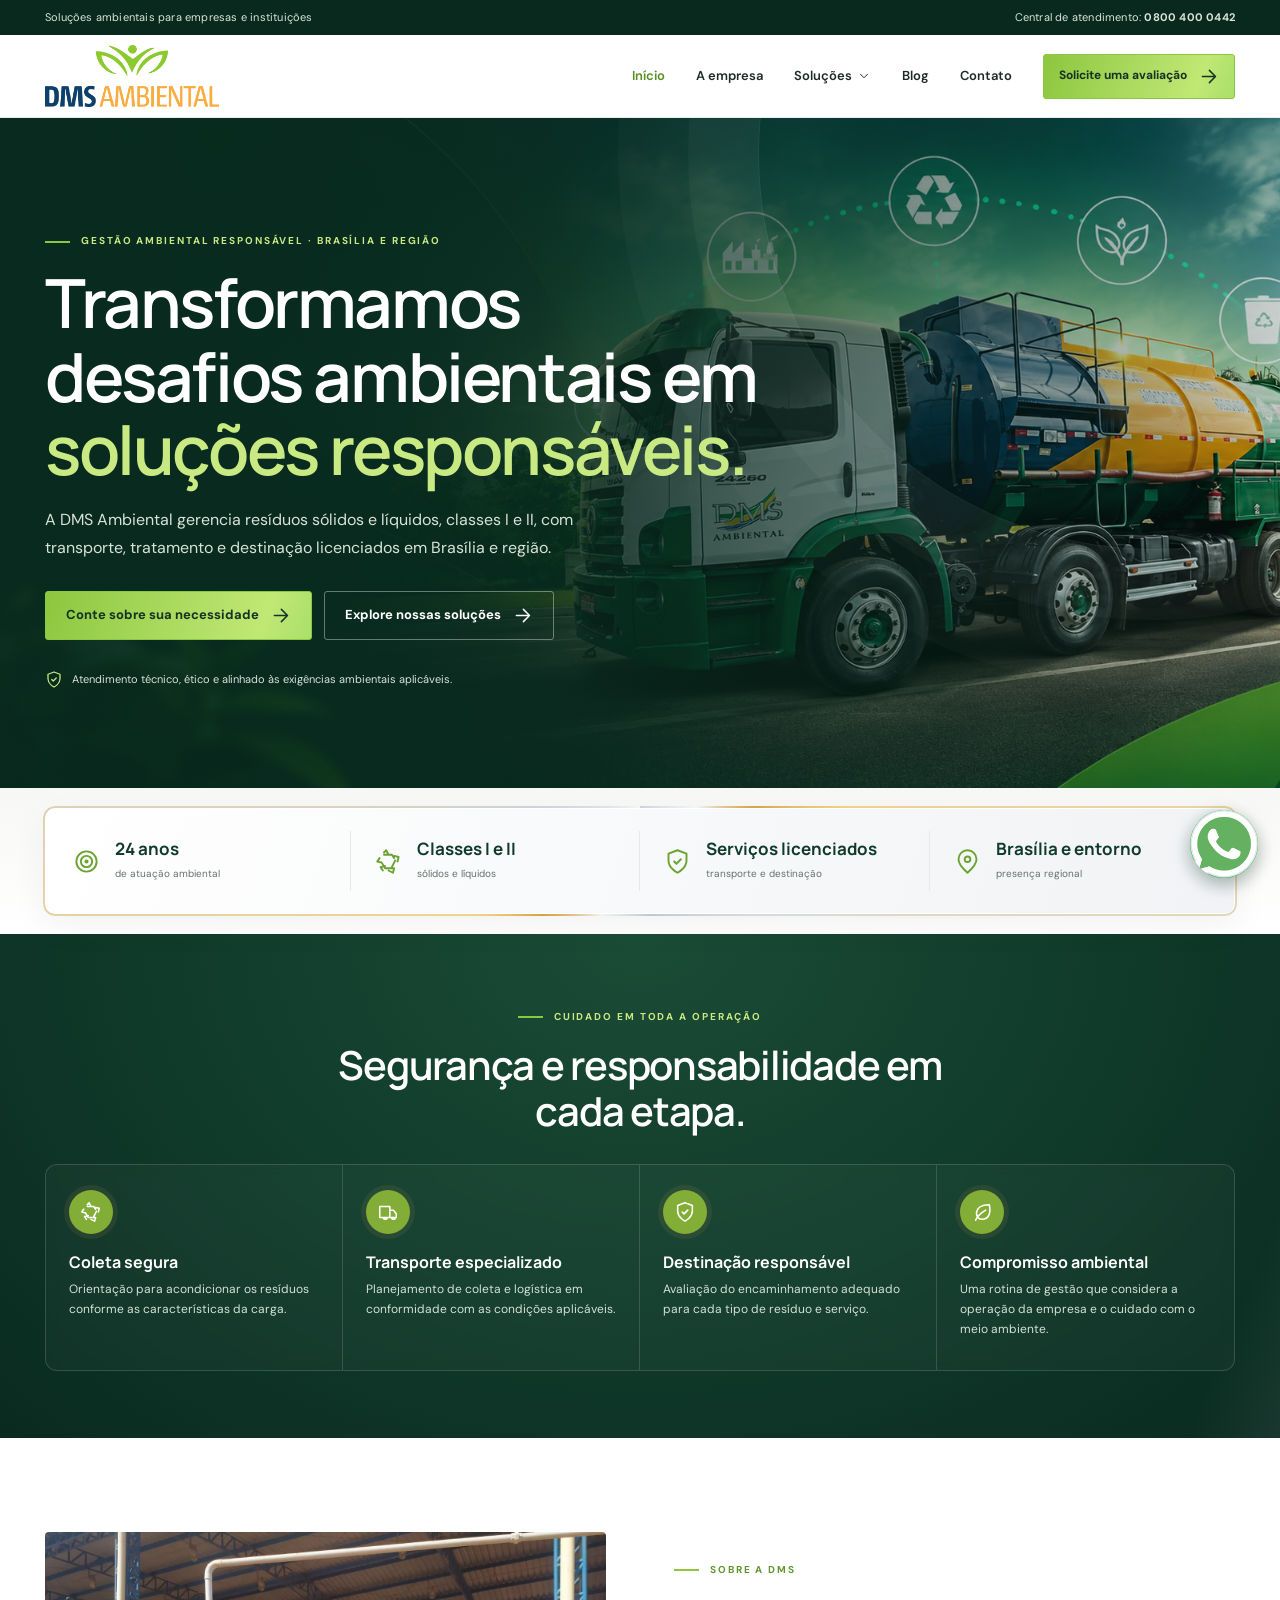
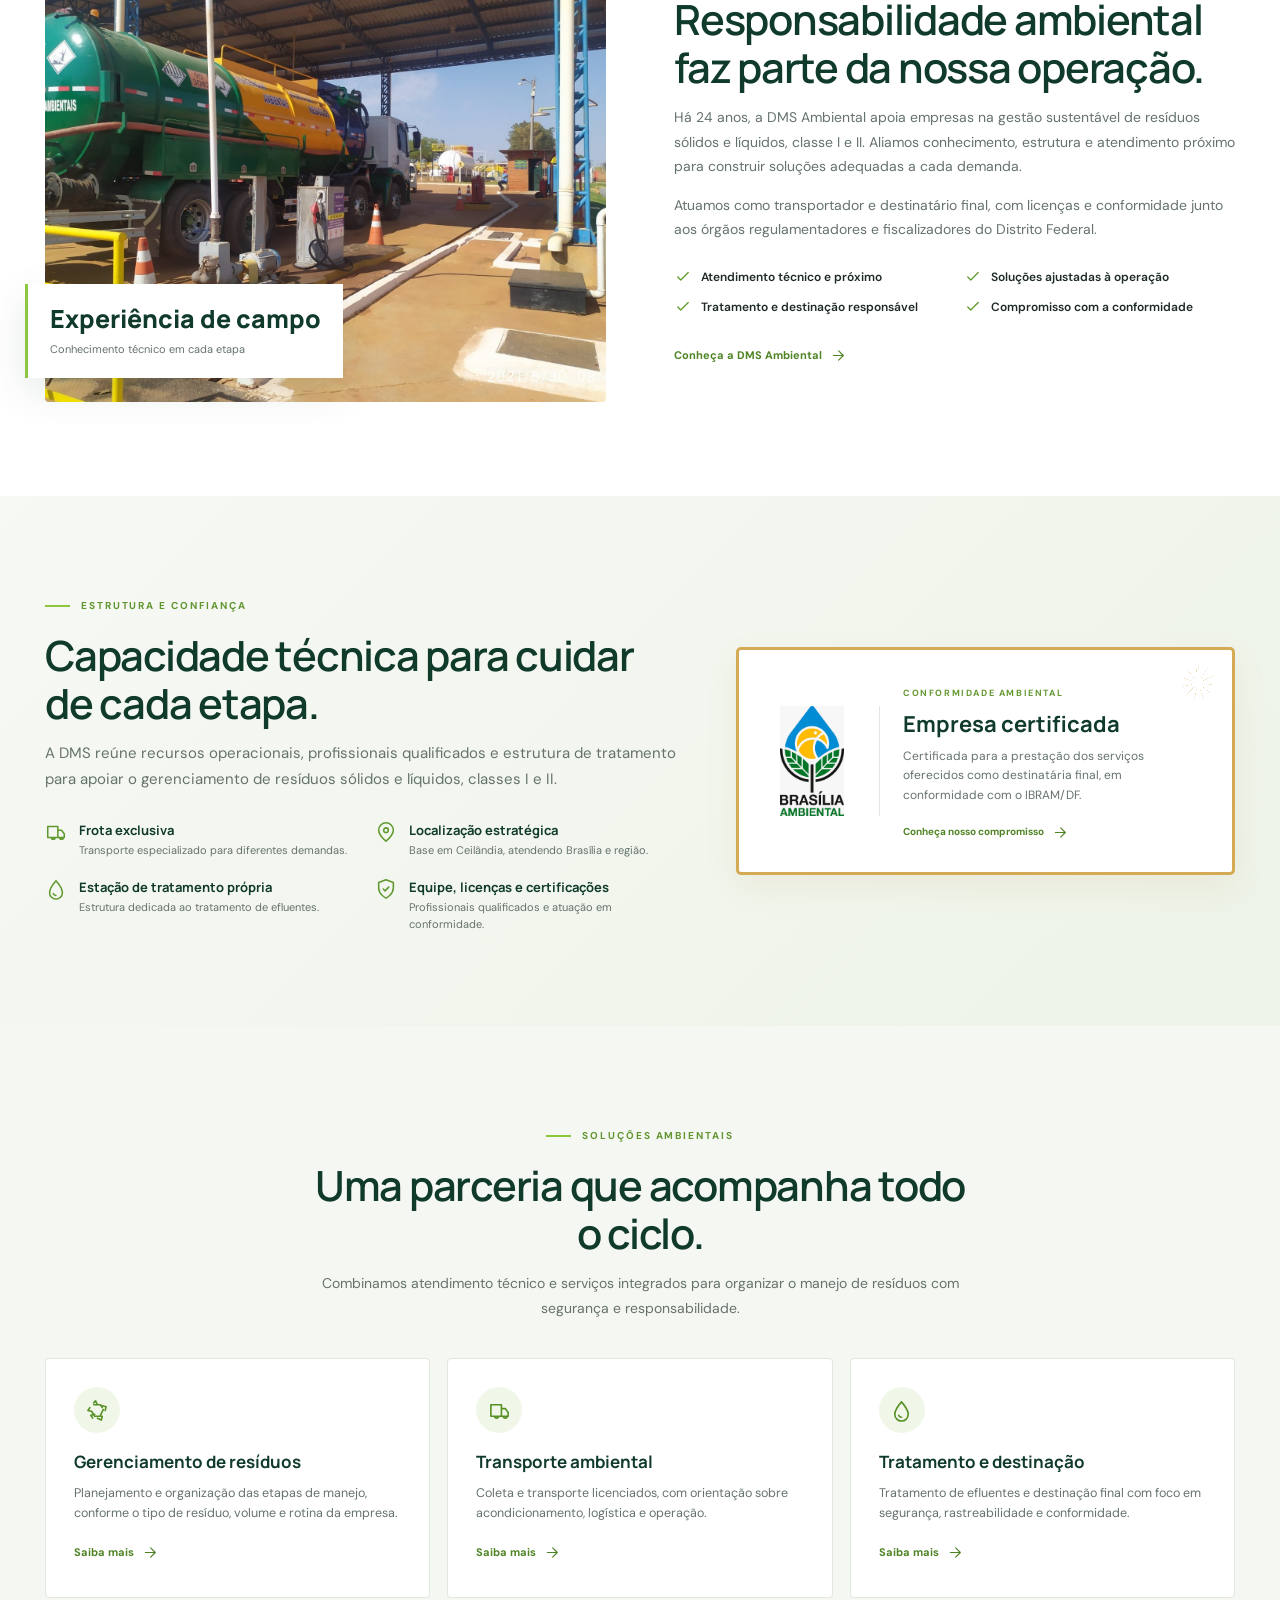
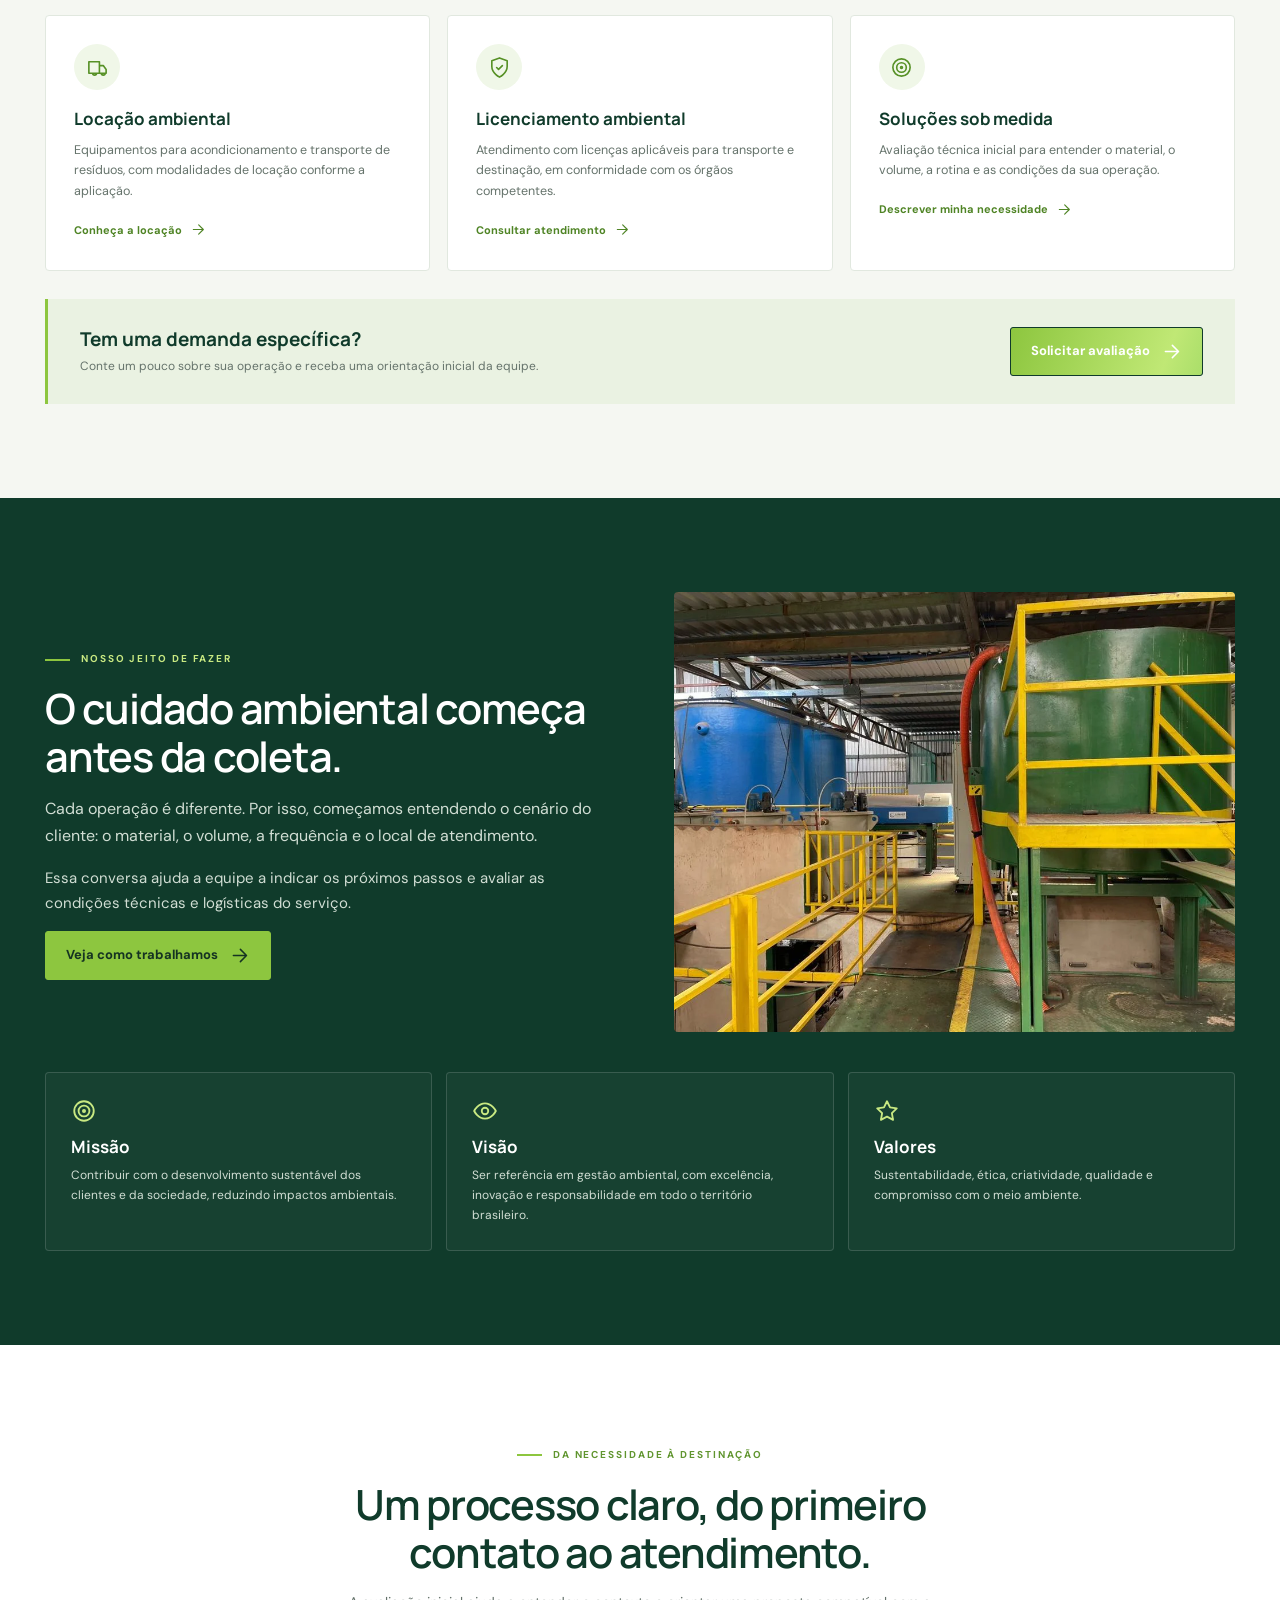
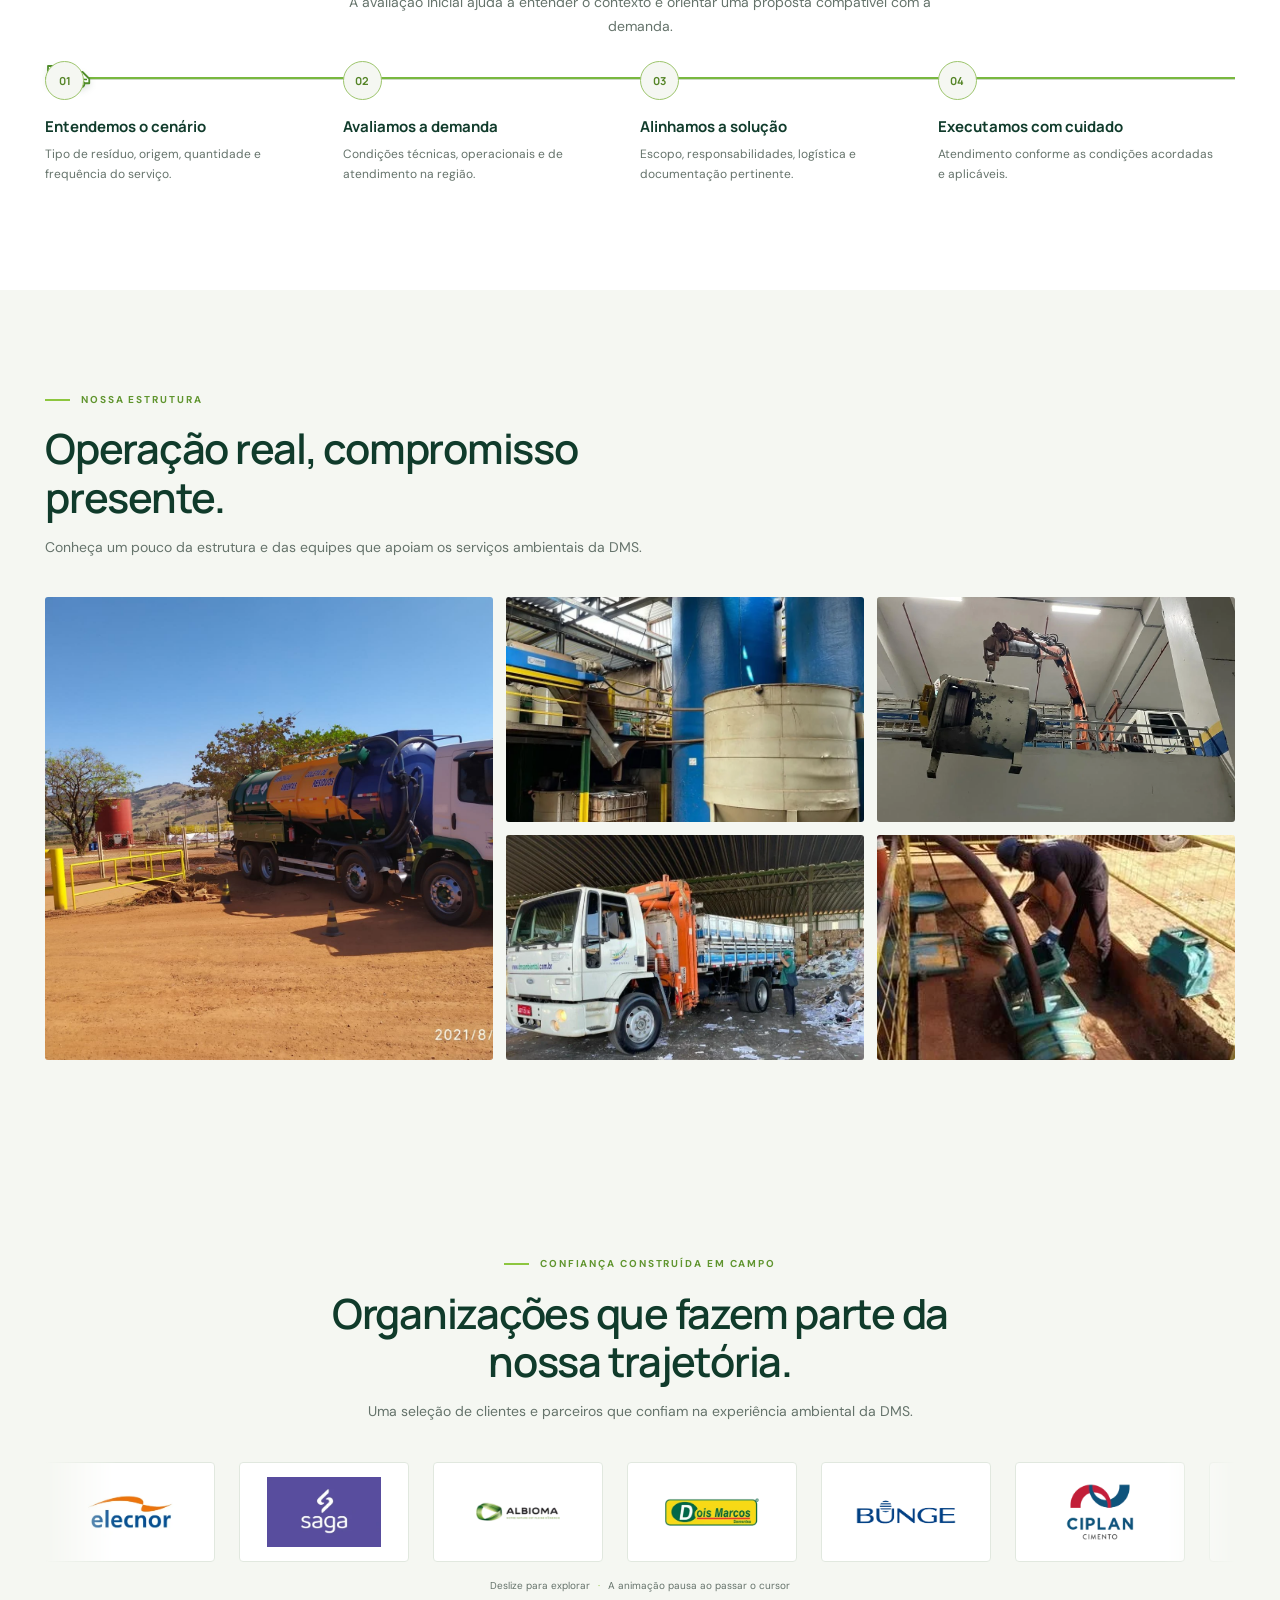
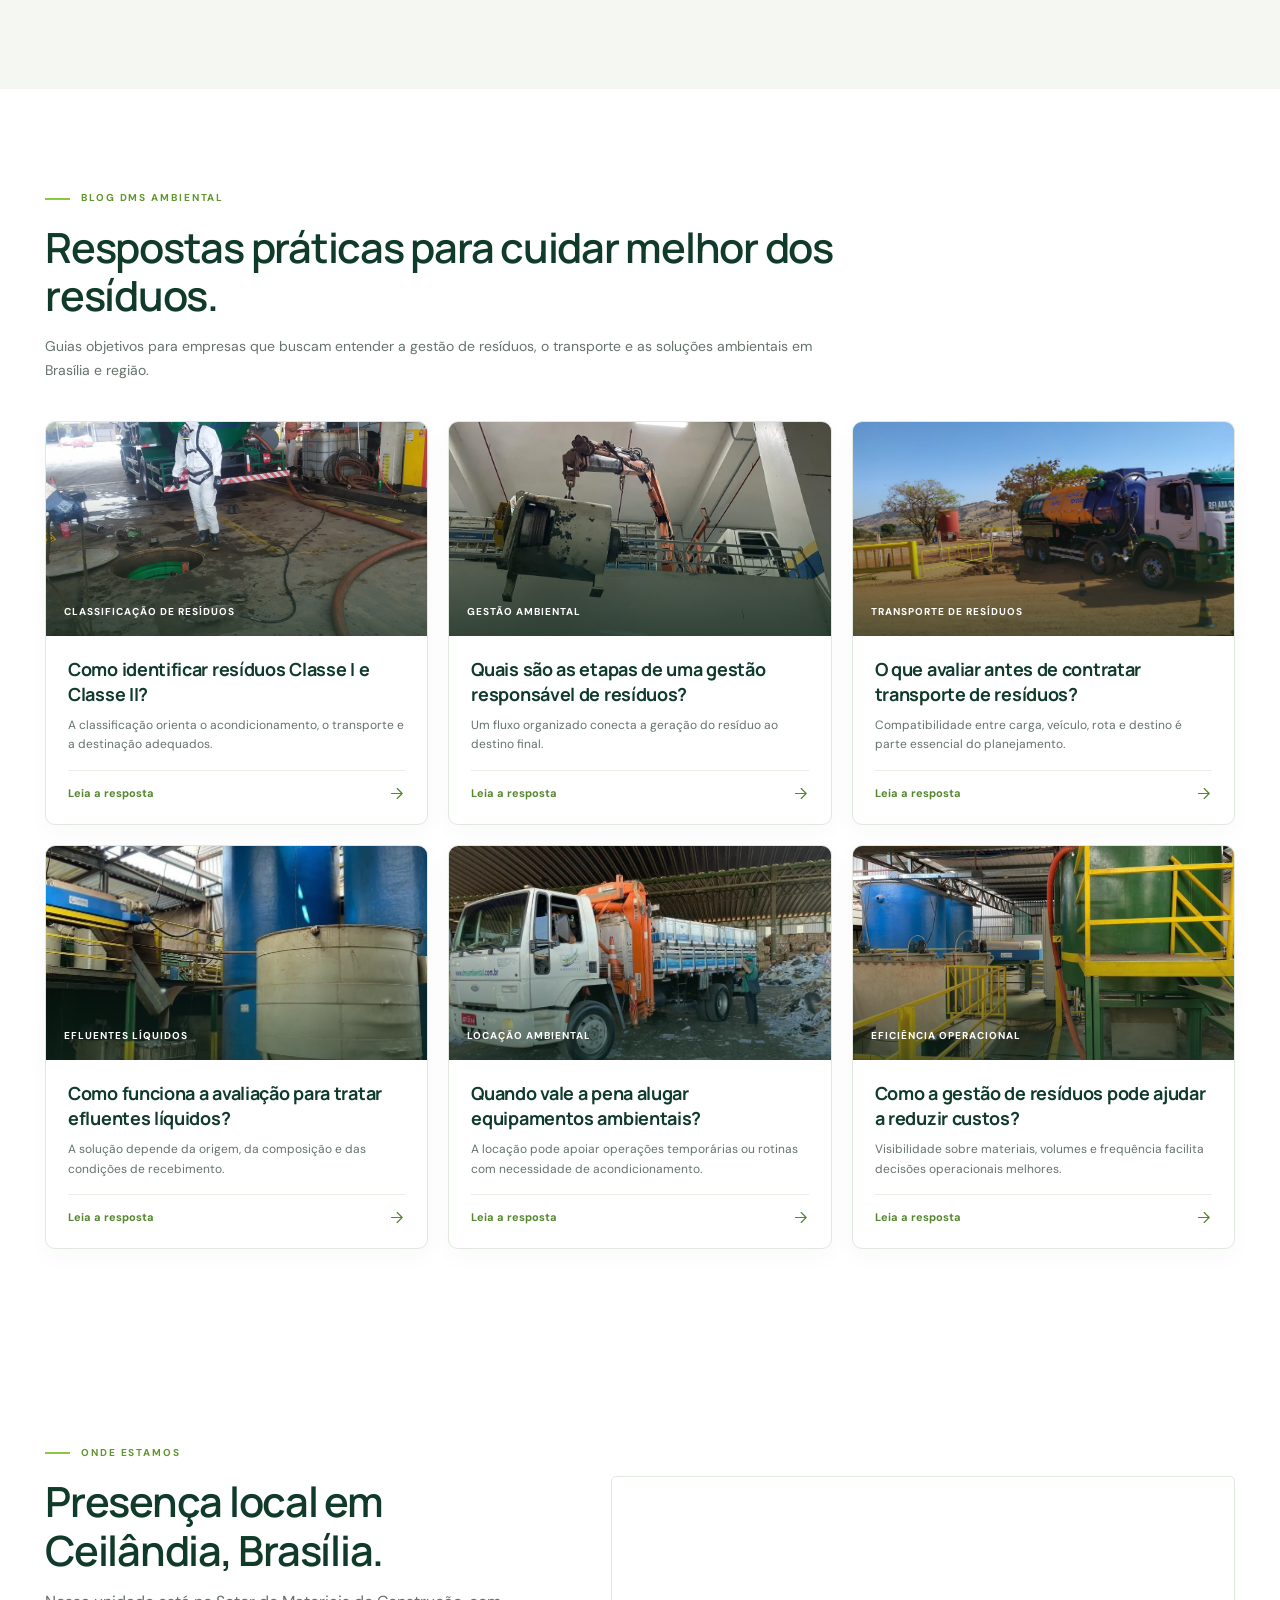
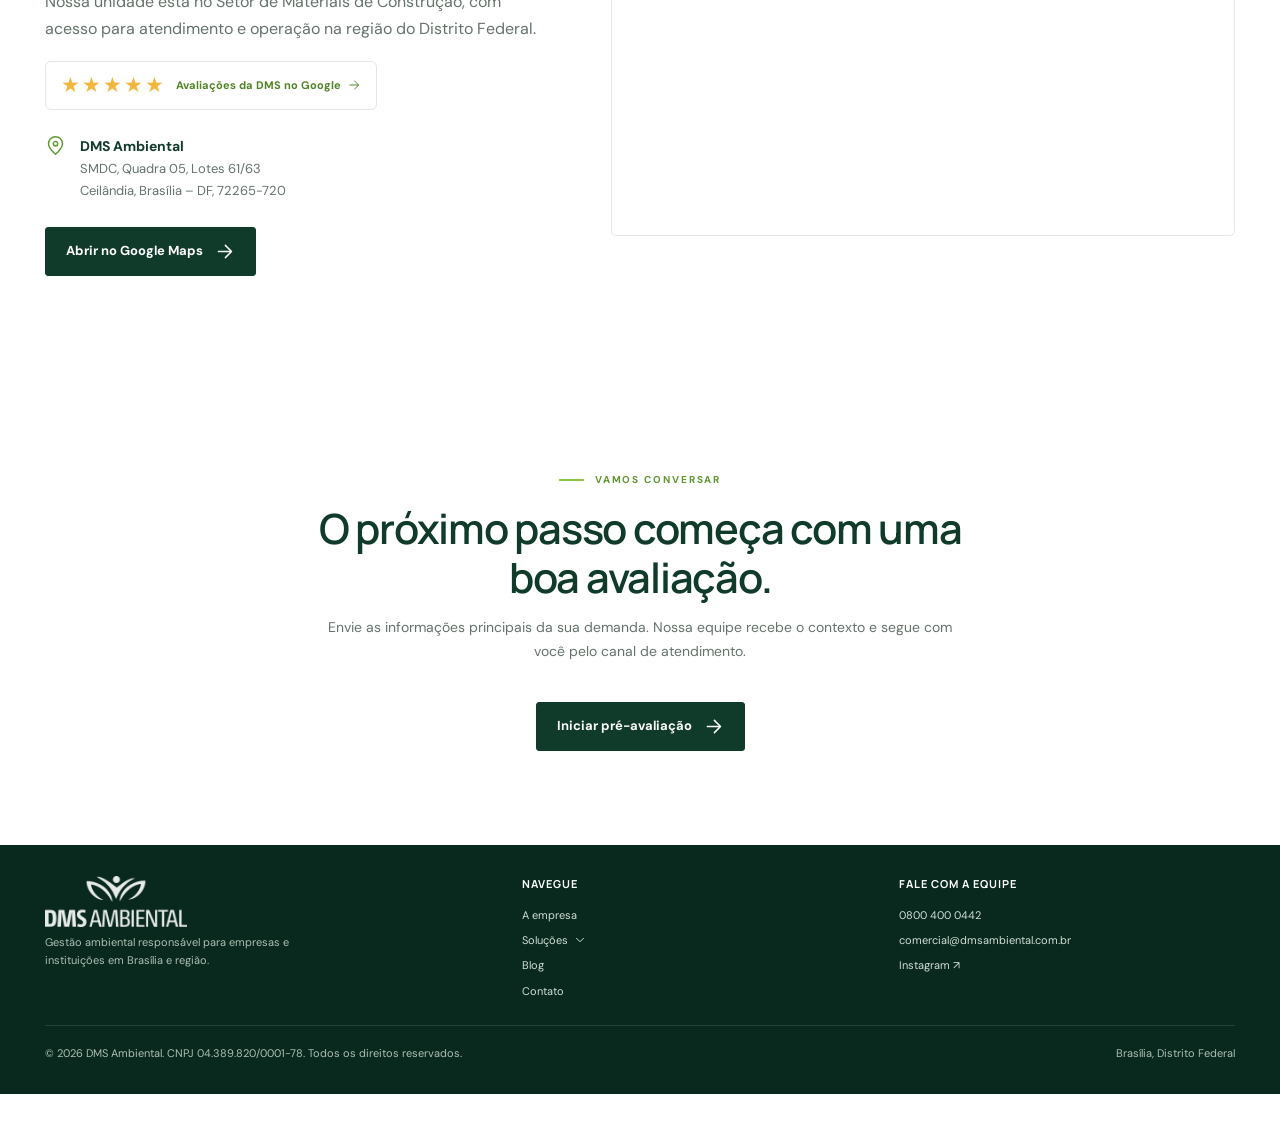
==== commit b0ee0375: "new" ====
--- a/index.html
+++ b/index.html
@@ -1,7 +1,7 @@
 <!doctype html><html lang="pt-BR"><head><meta charset="utf-8"><meta name="viewport" content="width=device-width, initial-scale=1"><meta name="theme-color" content="#103b2b"><meta name="description" content="Soluções licenciadas para gerenciamento, transporte, tratamento e destinação de resíduos em Brasília e região. Há 24 anos cuidando do futuro."><title>DMS Ambiental | Gestão de resíduos com responsabilidade</title><link rel="icon" href="favicon.ico" sizes="any"><link rel="icon" type="image/png" sizes="64x64" href="assets/favicon.png"><link rel="apple-touch-icon" href="assets/apple-touch-icon.png"><link rel="stylesheet" href="styles.css"></head><body>
 <svg xmlns="http://www.w3.org/2000/svg" style="position:absolute;width:0;height:0;overflow:hidden"><symbol id="i-menu" viewBox="0 0 24 24"><path d="M4 7h16M4 12h16M4 17h16"/></symbol><symbol id="i-close" viewBox="0 0 24 24"><path d="m6 6 12 12M18 6 6 18"/></symbol><symbol id="i-arrow" viewBox="0 0 24 24"><path d="M5 12h14M13 5l7 7-7 7"/></symbol><symbol id="i-check" viewBox="0 0 24 24"><path d="m5 12 4 4L19 6"/></symbol><symbol id="i-leaf" viewBox="0 0 24 24"><path d="M20 4c-8 0-14 3-14 10a6 6 0 0 0 6 6c7 0 10-6 8-16ZM5 21c2-5 6-8 11-11"/></symbol><symbol id="i-recycle" viewBox="0 0 24 24"><path d="m8 4 2-2 2 4M4 9l-2 3 4 1M17 7l4 1-1 4M7 20l-2-3 4-1M17 18l-1 4-4-2M8 6h7l2 3M6 13l3 5h7M18 11l-3 6"/></symbol><symbol id="i-truck" viewBox="0 0 24 24"><path d="M3 6h11v12H3zM14 10h4l3 4v4h-7M7 18a2 2 0 1 0 4 0M16 18a2 2 0 1 0 4 0"/></symbol><symbol id="i-drop" viewBox="0 0 24 24"><path d="M12 3s7 8 7 13a7 7 0 0 1-14 0c0-5 7-13 7-13Z"/><path d="M9 17a3 3 0 0 0 3 2"/></symbol><symbol id="i-shield" viewBox="0 0 24 24"><path d="M12 22s8-4 8-11V5l-8-3-8 3v6c0 7 8 11 8 11Z"/><path d="m9 12 2 2 4-4"/></symbol><symbol id="i-target" viewBox="0 0 24 24"><circle cx="12" cy="12" r="9"/><circle cx="12" cy="12" r="5"/><circle cx="12" cy="12" r="1"/></symbol><symbol id="i-eye" viewBox="0 0 24 24"><path d="M2 12s3.5-7 10-7 10 7 10 7-3.5 7-10 7-10-7-10-7Z"/><circle cx="12" cy="12" r="3"/></symbol><symbol id="i-star" viewBox="0 0 24 24"><path d="m12 3 2.8 5.7 6.2.9-4.5 4.4 1.1 6.2-5.6-3-5.6 3 1.1-6.2L3 9.6l6.2-.9L12 3Z"/></symbol><symbol id="i-mail" viewBox="0 0 24 24"><rect x="3" y="5" width="18" height="14" rx="2"/><path d="m3 7 9 6 9-6"/></symbol><symbol id="i-phone" viewBox="0 0 24 24"><path d="M5 3h4l2 5-3 2a16 16 0 0 0 6 6l2-3 5 2v4c0 1-1 2-2 2C10 20 4 14 3 5c0-1 1-2 2-2Z"/></symbol><symbol id="i-pin" viewBox="0 0 24 24"><path d="M20 10c0 5-8 12-8 12S4 15 4 10a8 8 0 1 1 16 0Z"/><circle cx="12" cy="10" r="2.5"/></symbol><symbol id="i-whatsapp" viewBox="0 0 24 24"><path d="M20.52 3.48A11.85 11.85 0 0 0 12.08 0C5.53 0 .2 5.32.2 11.87c0 2.09.55 4.13 1.6 5.93L.1 24l6.36-1.67a11.9 11.9 0 0 0 5.61 1.42h.01c6.55 0 11.88-5.33 11.88-11.88 0-3.17-1.24-6.15-3.44-8.39ZM12.08 21.7h-.01a9.85 9.85 0 0 1-5.02-1.37l-.36-.21-3.77.99 1.01-3.67-.23-.38a9.86 9.86 0 0 1-1.51-5.19c0-5.45 4.44-9.88 9.9-9.88 2.64 0 5.12 1.03 6.99 2.9a9.82 9.82 0 0 1 2.9 7c0 5.45-4.44 9.89-9.9 9.89Zm5.42-7.4c-.3-.15-1.77-.87-2.05-.97-.27-.1-.47-.15-.67.15-.2.3-.77.97-.94 1.17-.17.2-.35.22-.65.07-.3-.15-1.26-.46-2.4-1.47-.89-.8-1.49-1.78-1.66-2.08-.17-.3-.02-.46.13-.61.13-.13.3-.35.45-.52.15-.17.2-.3.3-.5.1-.2.05-.37-.02-.52-.08-.15-.67-1.62-.92-2.22-.24-.58-.49-.5-.67-.51h-.57c-.2 0-.52.07-.79.37-.27.3-1.04 1.02-1.04 2.49s1.07 2.89 1.22 3.09c.15.2 2.1 3.2 5.08 4.49.71.31 1.26.5 1.69.64.71.23 1.36.2 1.87.12.57-.08 1.77-.72 2.02-1.42.25-.7.25-1.3.17-1.42-.07-.12-.27-.2-.57-.35Z"/></symbol></svg>
 <div class="topbar"><div class="container topline"><span>Soluções ambientais para empresas e instituições</span><a href="tel:08004000442">Central de atendimento: <strong>0800 400 0442</strong></a></div></div><header class="header"><nav class="container nav" aria-label="Navegação principal"><a class="brand" href="index.html"><img src="assets/logo-dms.webp" alt="DMS Ambiental"></a><button class="menu-toggle" aria-label="Abrir menu" aria-expanded="false"><svg class="icon"><use href="#i-menu"/></svg></button><div class="navlinks"><a class="active" href="index.html">Início</a><a href="empresa.html">A empresa</a><div class="nav-dropdown"><a class="nav-drop-trigger" href="solucoes.html" aria-haspopup="true">Soluções <svg class="icon" viewBox="0 0 24 24"><path d="m6 9 6 6 6-6"/></svg></a><div class="nav-dropdown-menu"><a href="solucoes.html">Todas as soluções</a><a href="gestao-destinacao.html">Gestão e destinação</a><a href="transporte-residuos.html">Transporte de resíduos</a><a href="locacao-ambiental.html">Locação ambiental</a></div></div><a href="index.html#conteudos">Blog</a><a href="contato.html">Contato</a><a class="nav-cta" href="#qualify-start" data-qualify>Solicite uma avaliação <svg class="icon"><use href="#i-arrow"/></svg></a></div></nav></header>
-<main><section class="hero"><div class="container"><div class="hero-copy"><span class="eyebrow light">Gestão ambiental responsável · Brasília e região</span><h1>Gestão completa de resíduos, do início ao destino final.</h1><p class="lead">A DMS Ambiental gerencia resíduos sólidos e líquidos, classes I e II, com transporte, tratamento e destinação licenciados em Brasília e região.</p><div class="hero-actions"><a class="button" href="#qualify-start" data-qualify>Conte sobre sua necessidade <svg class="icon"><use href="#i-arrow"/></svg></a><a class="button outline" href="solucoes.html">Explore nossas soluções <svg class="icon"><use href="#i-arrow"/></svg></a></div><div class="hero-note"><svg class="icon"><use href="#i-shield"/></svg> Atendimento técnico, ético e alinhado às exigências ambientais aplicáveis.</div></div></div></section>
+<main><section class="hero"><div class="container"><div class="hero-copy"><span class="eyebrow light">Gestão ambiental responsável · Brasília e região</span><h1>Transformamos desafios ambientais em <em>soluções responsáveis.</em></h1><p class="lead">A DMS Ambiental gerencia resíduos sólidos e líquidos, classes I e II, com transporte, tratamento e destinação licenciados em Brasília e região.</p><div class="hero-actions"><a class="button" href="#qualify-start" data-qualify>Conte sobre sua necessidade <svg class="icon"><use href="#i-arrow"/></svg></a><a class="button outline" href="solucoes.html">Explore nossas soluções <svg class="icon"><use href="#i-arrow"/></svg></a></div><div class="hero-note"><svg class="icon"><use href="#i-shield"/></svg> Atendimento técnico, ético e alinhado às exigências ambientais aplicáveis.</div></div></div></section>
 <div class="proof-strip"><div class="container proof-grid"><div class="proof"><svg class="icon"><use href="#i-target"/></svg><div><b>24 anos</b><small>de atuação ambiental</small></div></div><div class="proof"><svg class="icon"><use href="#i-recycle"/></svg><div><b>Classes I e II</b><small>sólidos e líquidos</small></div></div><div class="proof"><svg class="icon"><use href="#i-shield"/></svg><div><b>Serviços licenciados</b><small>transporte e destinação</small></div></div><div class="proof"><svg class="icon"><use href="#i-pin"/></svg><div><b>Brasília e entorno</b><small>presença regional</small></div></div></div></div>
 <section class="promise-section"><div class="container"><div class="promise-heading"><span class="eyebrow light">Cuidado em toda a operação</span><h2>Segurança e responsabilidade em cada etapa.</h2></div><div class="promise-grid"><article class="promise-card"><div class="promise-icon"><svg class="icon"><use href="#i-recycle"/></svg></div><h3>Coleta segura</h3><p>Orientação para acondicionar os resíduos conforme as características da carga.</p></article><article class="promise-card"><div class="promise-icon"><svg class="icon"><use href="#i-truck"/></svg></div><h3>Transporte especializado</h3><p>Planejamento de coleta e logística em conformidade com as condições aplicáveis.</p></article><article class="promise-card"><div class="promise-icon"><svg class="icon"><use href="#i-shield"/></svg></div><h3>Destinação responsável</h3><p>Avaliação do encaminhamento adequado para cada tipo de resíduo e serviço.</p></article><article class="promise-card"><div class="promise-icon"><svg class="icon"><use href="#i-leaf"/></svg></div><h3>Compromisso ambiental</h3><p>Uma rotina de gestão que considera a operação da empresa e o cuidado com o meio ambiente.</p></article></div></div></section>
 <section class="section"><div class="container split"><div class="photo-frame"><img src="assets/WhatsApp-Image-2024-06-03-at-16.11.09.jpeg" alt="Veículo e operação de transporte ambiental da DMS" loading="lazy"><div class="photo-caption"><b>Experiência de campo</b><span>Conhecimento técnico em cada etapa</span></div></div><div class="copy"><span class="eyebrow">Sobre a DMS</span><h2>Responsabilidade ambiental faz parte da nossa operação.</h2><p>Há 24 anos, a DMS Ambiental apoia empresas na gestão sustentável de resíduos sólidos e líquidos, classe I e II. Aliamos conhecimento, estrutura e atendimento próximo para construir soluções adequadas a cada demanda.</p><p>Atuamos como transportador e destinatário final, com licenças e conformidade junto aos órgãos regulamentadores e fiscalizadores do Distrito Federal.</p><ul class="checklist"><li><svg class="icon"><use href="#i-check"/></svg> Atendimento técnico e próximo</li><li><svg class="icon"><use href="#i-check"/></svg> Soluções ajustadas à operação</li><li><svg class="icon"><use href="#i-check"/></svg> Tratamento e destinação responsável</li><li><svg class="icon"><use href="#i-check"/></svg> Compromisso com a conformidade</li></ul><p style="margin-top:25px"><a class="arrow-link" href="empresa.html">Conheça a DMS Ambiental <svg class="icon"><use href="#i-arrow"/></svg></a></p></div></div></section>
